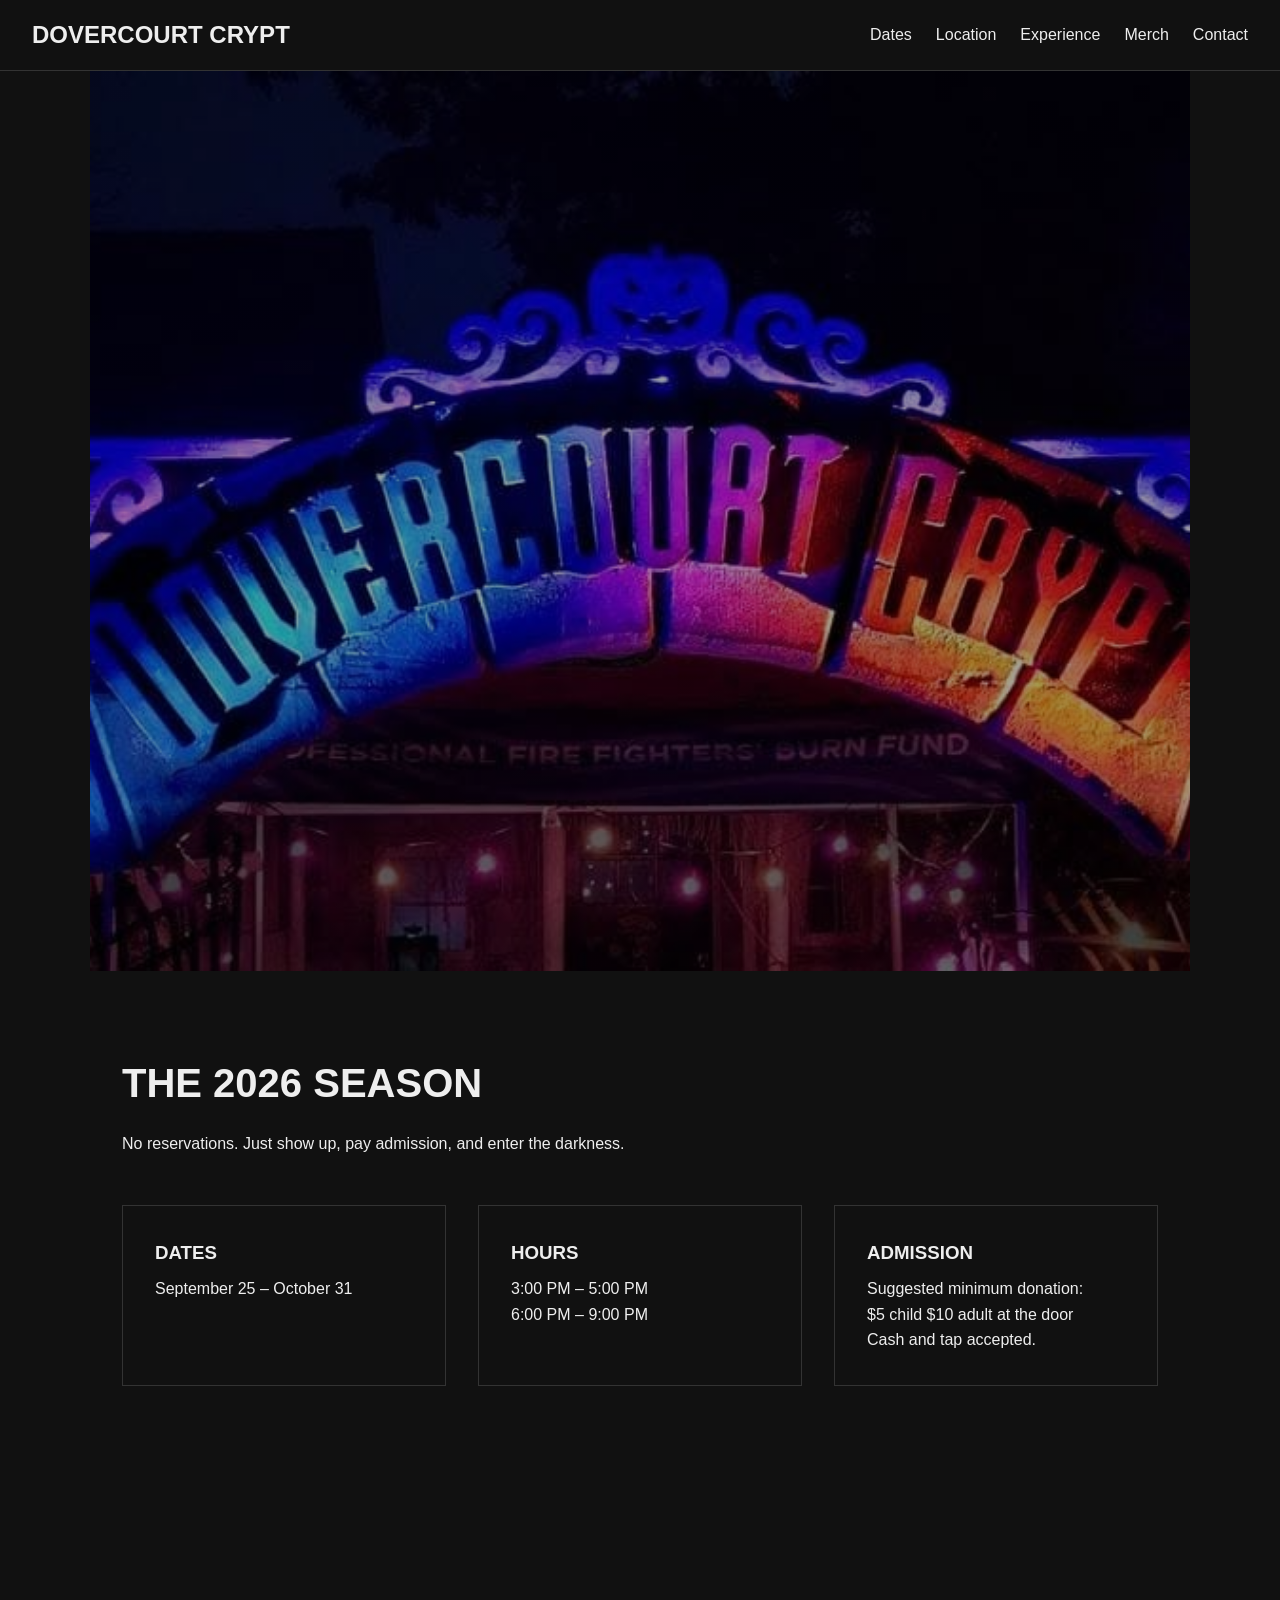
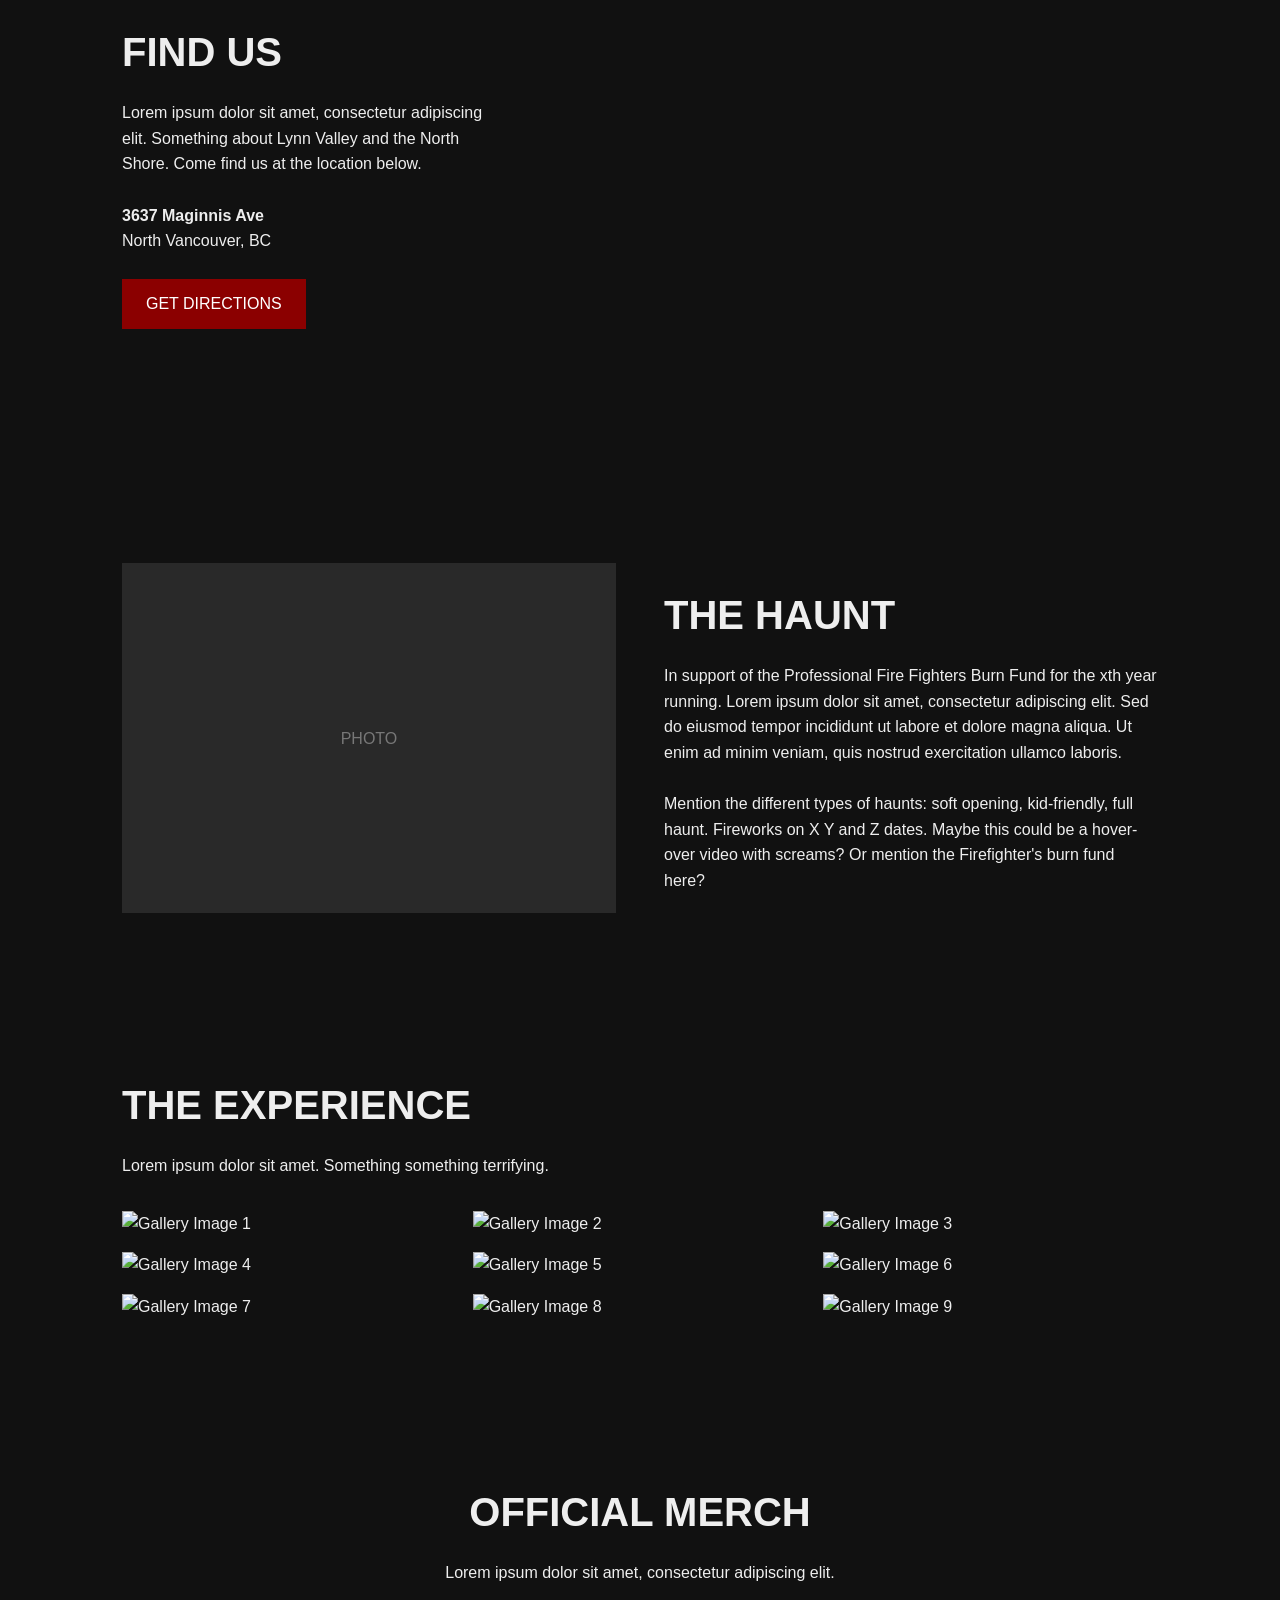
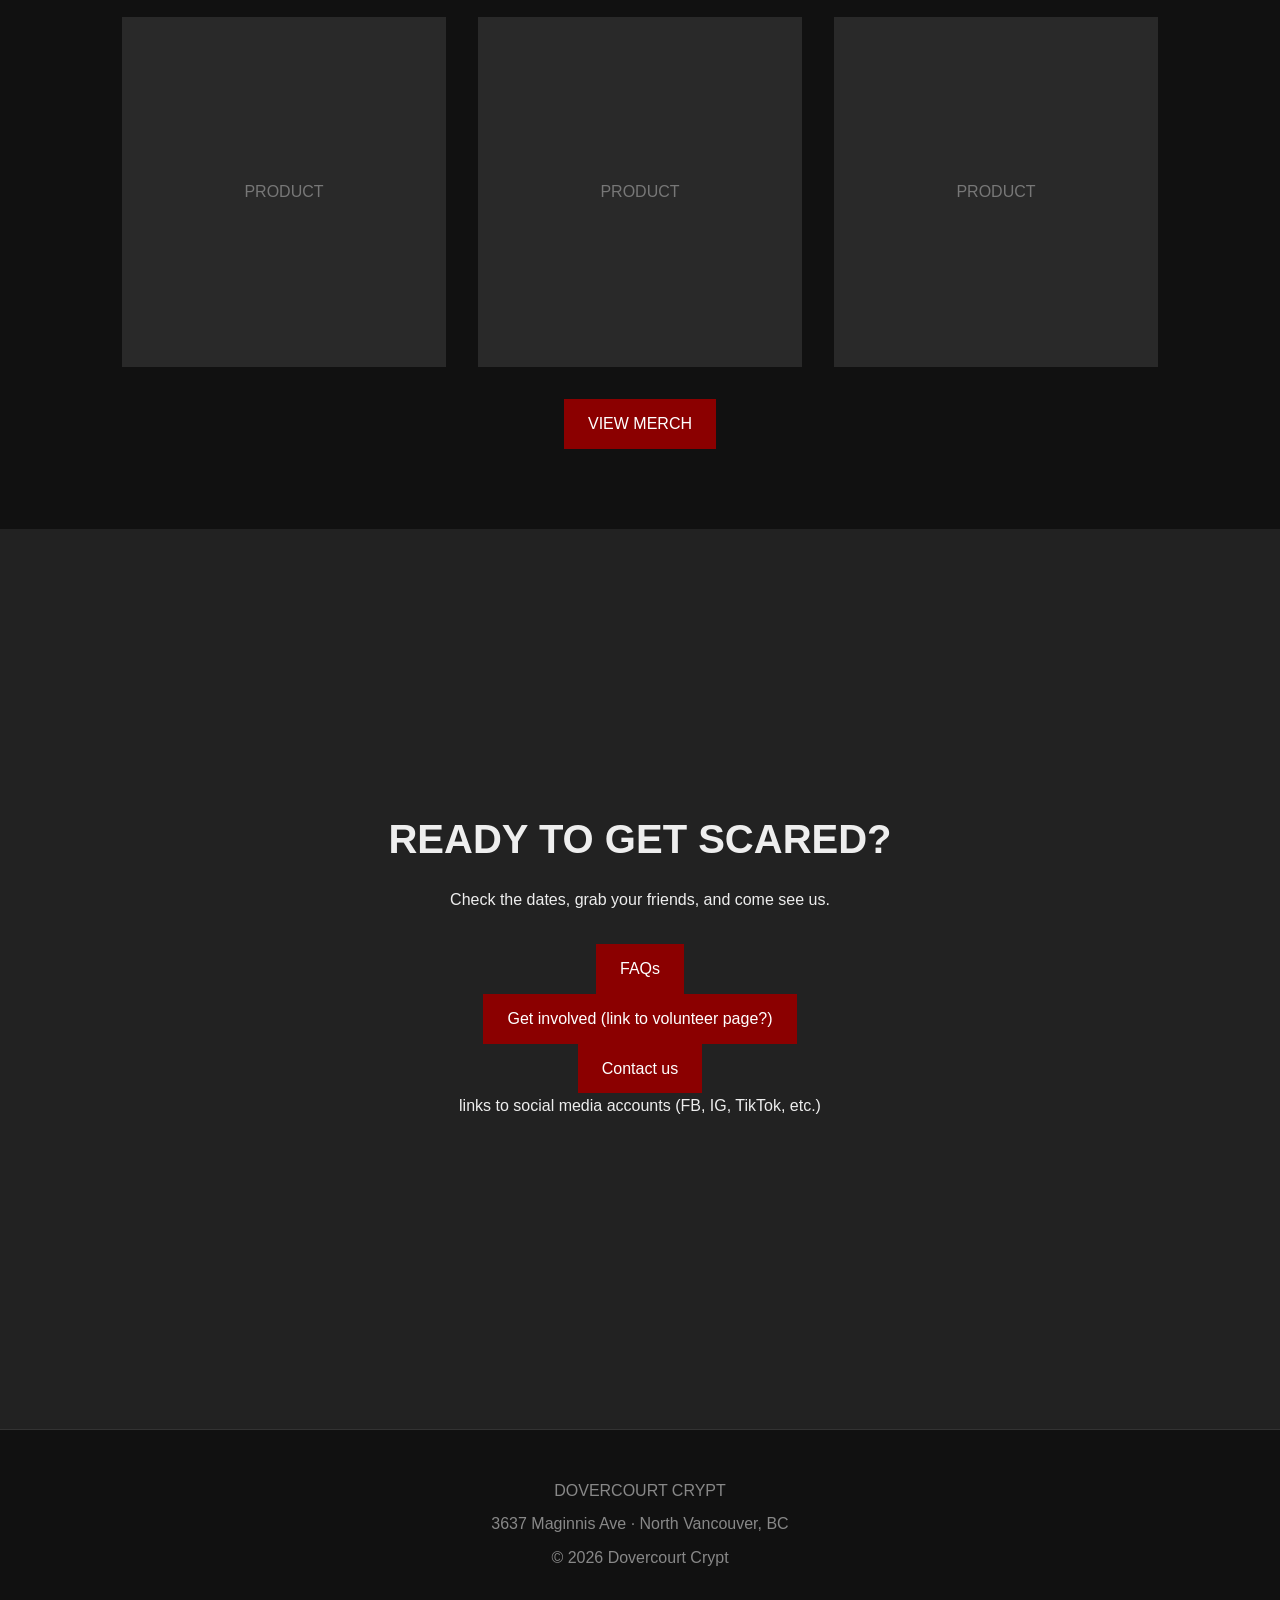
==== index.html @ e5312ee6 "Add additional placeholder  pages" ====
<!DOCTYPE html>
<html lang="en">

<head>
    <meta charset="UTF-8">
    <meta name="viewport" content="width=device-width, initial-scale=1.0">

    <title>Dovercourt Crypt</title>
    <link rel="stylesheet" href="style.css">
    <script src="script.js" defer></script>
</head>

<body>

    <!-- NAVIGATION -->
    <header>
        <div class="logo">
            DOVERCOURT CRYPT
        </div>

        <nav>
            <a href="#dates">Dates</a>
            <a href="#location">Location</a>
            <a href="#experience">Experience</a>
            <a href="#merch">Merch</a>
            <a href="contact.html">Contact</a>
        </nav>
    </header>


    <main>

        <!-- HERO -->
        <section class="hero">
            <!-- <h1>ENTER IF YOU DARE</h1>

            <p>
                Lorem ipsum dolor sit amet, consectetur adipiscing elit.
                Something terrifying awaits you in the darkness.
            </p>

            <a href="#dates" class="button">
                PLAN YOUR VISIT
            </a> -->
        </section>


        <!-- BASIC INFO -->
        <section class="info" id="dates">

            <h2>THE 2026 SEASON</h2>

            <p>
                No reservations. Just show up, pay admission, and enter the darkness.
            </p>

            <div class="info-grid">

                <div class="info-card">
                    <h3>DATES</h3>
                    <p>September 25 – October 31</p>
                </div>

                <div class="info-card">
                    <h3>HOURS</h3>
                    <p>3:00 PM – 5:00 PM</p>
                    <p>6:00 PM – 9:00 PM</p>
                </div>

                <div class="info-card">
                    <h3>ADMISSION</h3>
                    <p>Suggested minimum donation:</p>
                    <p>$5 child $10 adult at the door</p>
                    <p>Cash and tap accepted.</p>
                </div>

            </div>

        </section>


        <!-- LOCATION -->
        <section id="location" class="location">

            <div>
                <h2>FIND US</h2>

                <p>
                    Lorem ipsum dolor sit amet, consectetur adipiscing elit. Something about Lynn Valley and the North
                    Shore.
                    Come find us at the location below.
                </p>

                <br>

                <p>
                    <strong>3637 Maginnis Ave</strong><br>
                    North Vancouver, BC
                </p>

                <br>

                <a href="https://www.google.com/maps/search/?api=1&query=Dovercourt%20Crypt" class="button">
                    GET DIRECTIONS
                </a>
            </div>

            <div class="">
                <iframe
                    src="https://www.google.com/maps/embed?pb=!1m18!1m12!1m3!1d2599.519228030212!2d-123.03753512338581!3d49.34232036652907!2m3!1f0!2f0!3f0!3m2!1i1024!2i768!4f13.1!3m3!1m2!1s0x54867b00262c3829%3A0x7e2547073161b3d8!2sDovercourt%20Crypt!5e0!3m2!1sen!2sca!4v1790557096757!5m2!1sen!2sca"
                    width="600" height="450" style="border:0;" allowfullscreen="" loading="lazy"
                    referrerpolicy="strict-origin-when-cross-origin"></iframe>
            </div>

        </section>


        <!-- ABOUT -->
        <section class="about">

            <div class="placeholder-image">
                PHOTO
            </div>

            <div>
                <h2>THE HAUNT</h2>

                <p>
                    In support of the Professional Fire Fighters Burn Fund for the xth year running. 
                    Lorem ipsum dolor sit amet, consectetur adipiscing elit.
                    Sed do eiusmod tempor incididunt ut labore et dolore magna
                    aliqua. Ut enim ad minim veniam, quis nostrud exercitation
                    ullamco laboris.
                </p>

                <br>

                <p>
                    Mention the different types of haunts: soft opening, kid-friendly, full haunt. Fireworks on X Y and
                    Z dates. Maybe this could be a hover-over video with screams? Or mention the Firefighter's burn fund here?
                </p>
            </div>

        </section>


        <!-- EXPERIENCE / GALLERY -->
        <section id="experience">

            <h2>THE EXPERIENCE</h2>

            <p>
                Lorem ipsum dolor sit amet. Something something terrifying.
            </p>

            <div class="gallery">
                <div><img src="images/1000000792.jpg" alt="Gallery Image 1">    </div>
                <img src="images/1000008956.jpg" alt="Gallery Image 2">
                <img src="images/PXL_20251021_033023229.jpg" alt="Gallery Image 3">
                <img src="images/394570259_10163297345814972_3752163770449627438_n.jpg" alt="Gallery Image 4">
                <img src="images/IMG_0278-2.jpg" alt="Gallery Image 5">
                <img src="images/394597563_10163297312034972_493182413189624764_n.jpg" alt="Gallery Image 6">
                <img src="images/IMG_0213-2.jpg" alt="Gallery Image 7">
                <img src="images/394553433_10163297304924972_4235650388446763446_n.jpg" alt="Gallery Image 8">
                <img src="images/1000010734.png" alt="Gallery Image 9">
            </div>
        </section>


        <!-- MERCH -->
        <section class="merch" id="merch">

            <h2>OFFICIAL MERCH</h2>

            <p>
                Lorem ipsum dolor sit amet, consectetur adipiscing elit.
            </p>

            <div class="merch-grid">

                <div class="placeholder-image">
                    PRODUCT
                </div>

                <div class="placeholder-image">
                    PRODUCT
                </div>

                <div class="placeholder-image">
                    PRODUCT
                </div>

            </div>

            <a href="shop.html" class="button">
                VIEW MERCH
            </a>

        </section>


        <!-- FINAL CTA -->
        <section class="hero final-cta">

            <h2>READY TO GET SCARED?</h2>

            <p>
                Check the dates, grab your friends, and come see us.
            </p>

            <a href="faq.html" class="button">
                FAQs
            </a>

            <a href="" class="button">
                Get involved (link to volunteer page?)
            </a>

            <a href="contact.html" class="button">
                Contact us
            </a>
            <p>
                links to social media accounts (FB, IG, TikTok, etc.)
            </p>
        </section>

    </main>


    <!-- FOOTER -->
    <footer id="footer">

        <p>DOVERCOURT CRYPT</p>

        <p>
            3637 Maginnis Ave · North Vancouver, BC
        </p>

        <p>
            © 2026 Dovercourt Crypt
        </p>

    </footer>

</body>

</html>
---- style.css ----
/* =========================================
   RESET / BASICS
========================================= */

* {
    box-sizing: border-box;
    margin: 0;
    padding: 0;
}

html {
    scroll-behavior: smooth;
}

body {
    font-family: Arial, sans-serif;
    background: #111;
    color: #eee;
    line-height: 1.6;
}

img {
    display: block;
    max-width: 100%;
}

a {
    color: inherit;
    text-decoration: none;
}


/* =========================================
   NAVIGATION
========================================= */

header {
    padding: 1rem 2rem;

    display: flex;
    justify-content: space-between;
    align-items: center;

    border-bottom: 1px solid #333;
}

.logo {
    font-size: 1.5rem;
    font-weight: bold;
}

nav {
    display: flex;
    gap: 1.5rem;
}

nav a:hover {
    color: #aaa;
}


/* =========================================
   HERO
========================================= */

.hero {
    height: 100vh;

    display: flex;
    flex-direction: column;
    justify-content: center;
    align-items: center;

    text-align: center;

    padding: 4rem 2rem;

    background-image:
        linear-gradient(rgba(0, 0, 0, 0.35), rgba(0, 0, 0, 0.35)),
        url("../image.jpg");

    background-size: cover;
    background-position: center;

    position: sticky;
    top: 0;

    z-index: 0;
}

main {
    position: relative;
    z-index: 1;
}

.hero h1 {
    font-size: 4rem;
    margin-bottom: 1rem;
}

.hero p {
    max-width: 600px;
    margin-bottom: 2rem;
}


/* =========================================
   BUTTONS
========================================= */

.button {
    display: inline-block;

    padding: 0.75rem 1.5rem;

    background: #8b0000;
    color: white;

    transition: background 0.2s ease;
}

.button:hover {
    background: #b00000;
}


/* =========================================
   GENERAL SECTIONS
========================================= */

section {
    padding: 5rem 2rem;

    max-width: 1100px;
    margin: 0 auto;
}

section h2 {
    font-size: 2.5rem;
    margin-bottom: 1rem;
}


/* =========================================
   BASIC INFO
========================================= */

info {
    position: relative;
    z-index: 1;

    background: #111;

    text-align: center;
}

.info-grid {
    display: grid;

    grid-template-columns: repeat(3, 1fr);

    gap: 2rem;

    margin-top: 3rem;
}

.info-card {
    padding: 2rem;

    border: 1px solid #333;
}

.info-card h3 {
    margin-bottom: 0.5rem;
}


/* =========================================
   LOCATION
========================================= */

.location {
    display: grid;

    grid-template-columns: 1fr 1fr;

    gap: 3rem;

    align-items: center;
}


/* =========================================
   ABOUT
========================================= */

.about {
    display: grid;

    grid-template-columns: 1fr 1fr;

    gap: 3rem;

    align-items: center;
}


/* =========================================
   PLACEHOLDER IMAGES
========================================= */

.placeholder-image {
    min-height: 350px;

    background: #292929;
    
    display: flex;
    align-items: center;
    justify-content: center;

    color: #777;
}


/* =========================================
   GALLERY
========================================= */

.gallery {
    display: grid;

    grid-template-columns: repeat(3, 1fr);

    gap: 1rem;

    margin-top: 2rem;
}

/* .gallery .placeholder-image {
    min-height: 250px;
} */

.gallery img:hover {
    transform: translateY(-20px);
    transition-duration: 500ms;
    filter: brightness(2);
    cursor: pointer;
}



/* =========================================
   MERCH
========================================= */

.merch {
    text-align: center;
}

.merch-grid {
    display: grid;

    grid-template-columns: repeat(3, 1fr);

    gap: 2rem;

    margin: 2rem 0;
}


/* =========================================
   FINAL CTA
========================================= */

.final-cta {
    max-width: none;
    margin: 0;

    background: #222;
}


/* =========================================
   FOOTER
========================================= */

footer {
    padding: 3rem 2rem;

    text-align: center;

    border-top: 1px solid #333;

    color: #888;
}

footer p {
    margin-bottom: 0.5rem;
}


/* =========================================
   MOBILE
========================================= */

@media (max-width: 700px) {

    header {
        flex-direction: column;
        gap: 1rem;
    }

    nav {
        gap: 1rem;
        flex-wrap: wrap;
        justify-content: center;
    }

    .hero h1 {
        font-size: 2.5rem;
    }

    .info-grid,
    .location,
    .about,
    .gallery,
    .merch-grid {
        grid-template-columns: 1fr;
    }

    section {
        padding: 3rem 1.5rem;
    }

    section h2 {
        font-size: 2rem;
    }
}
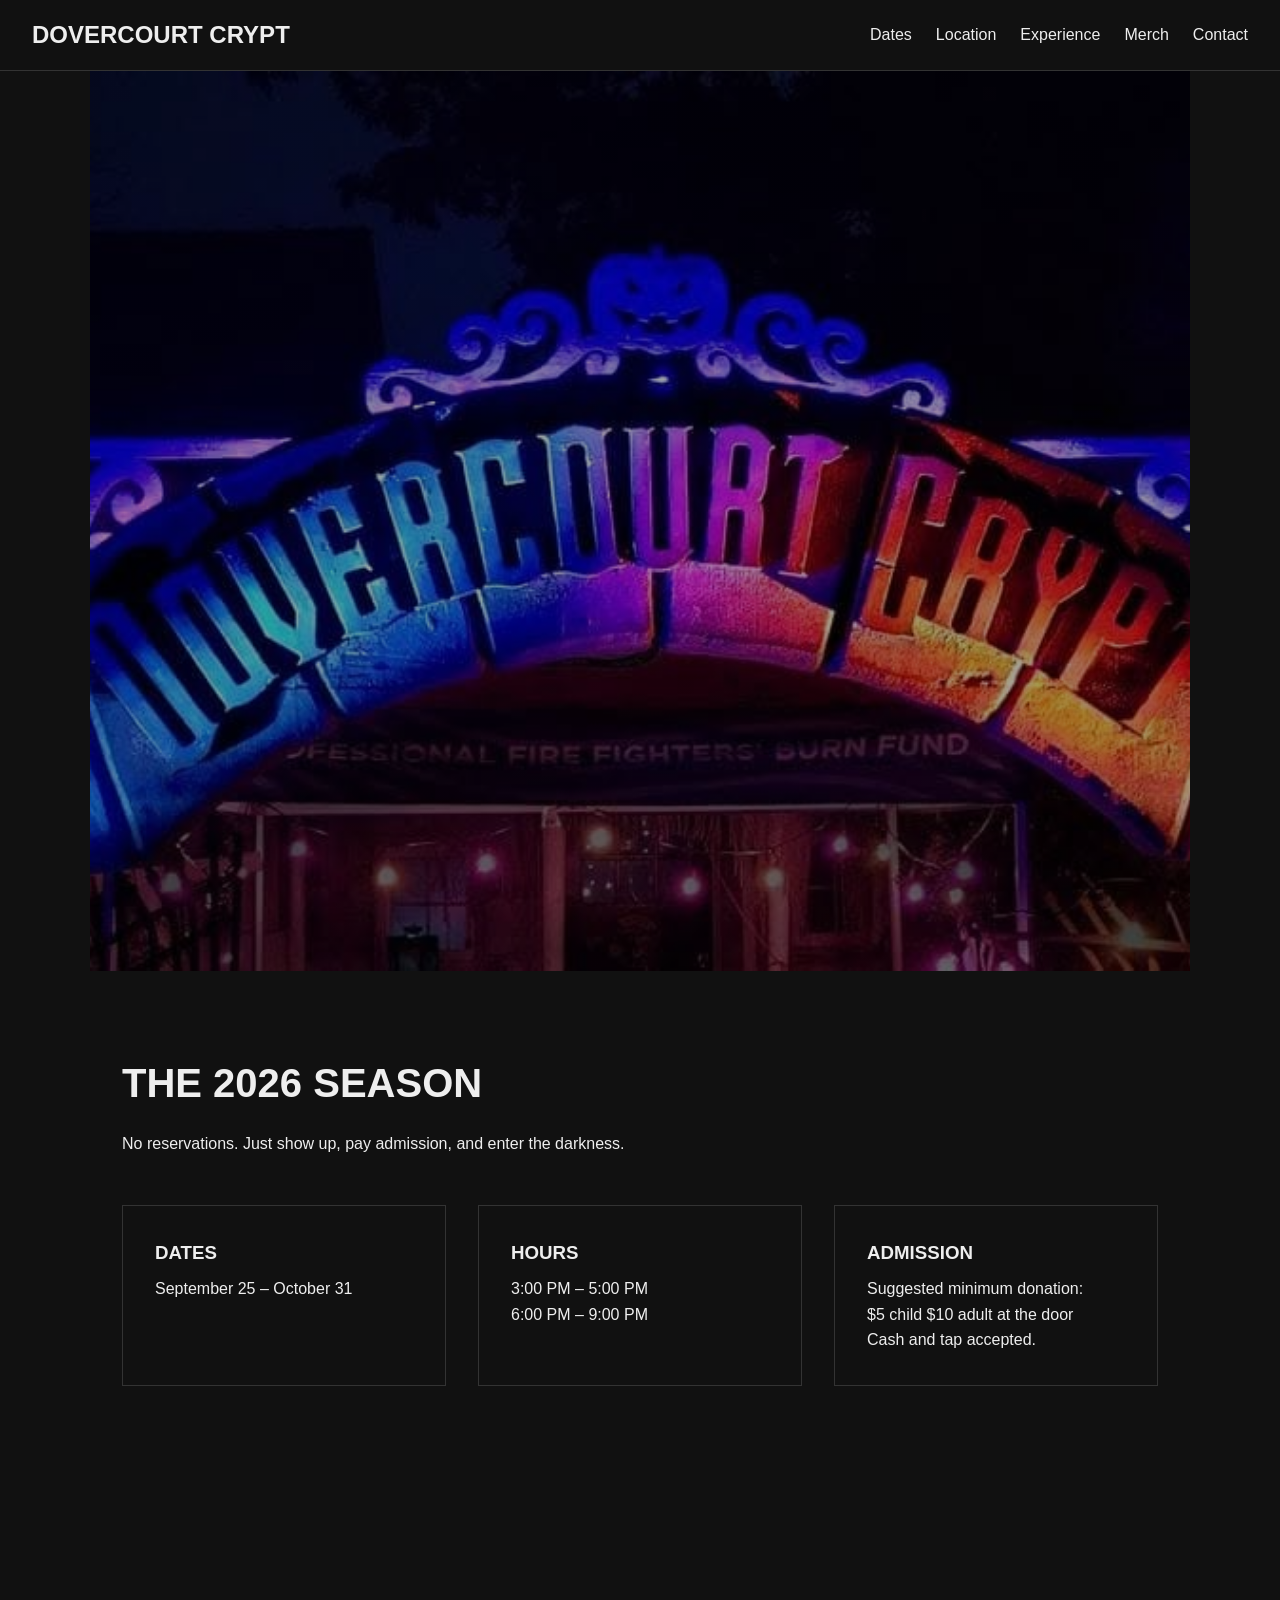
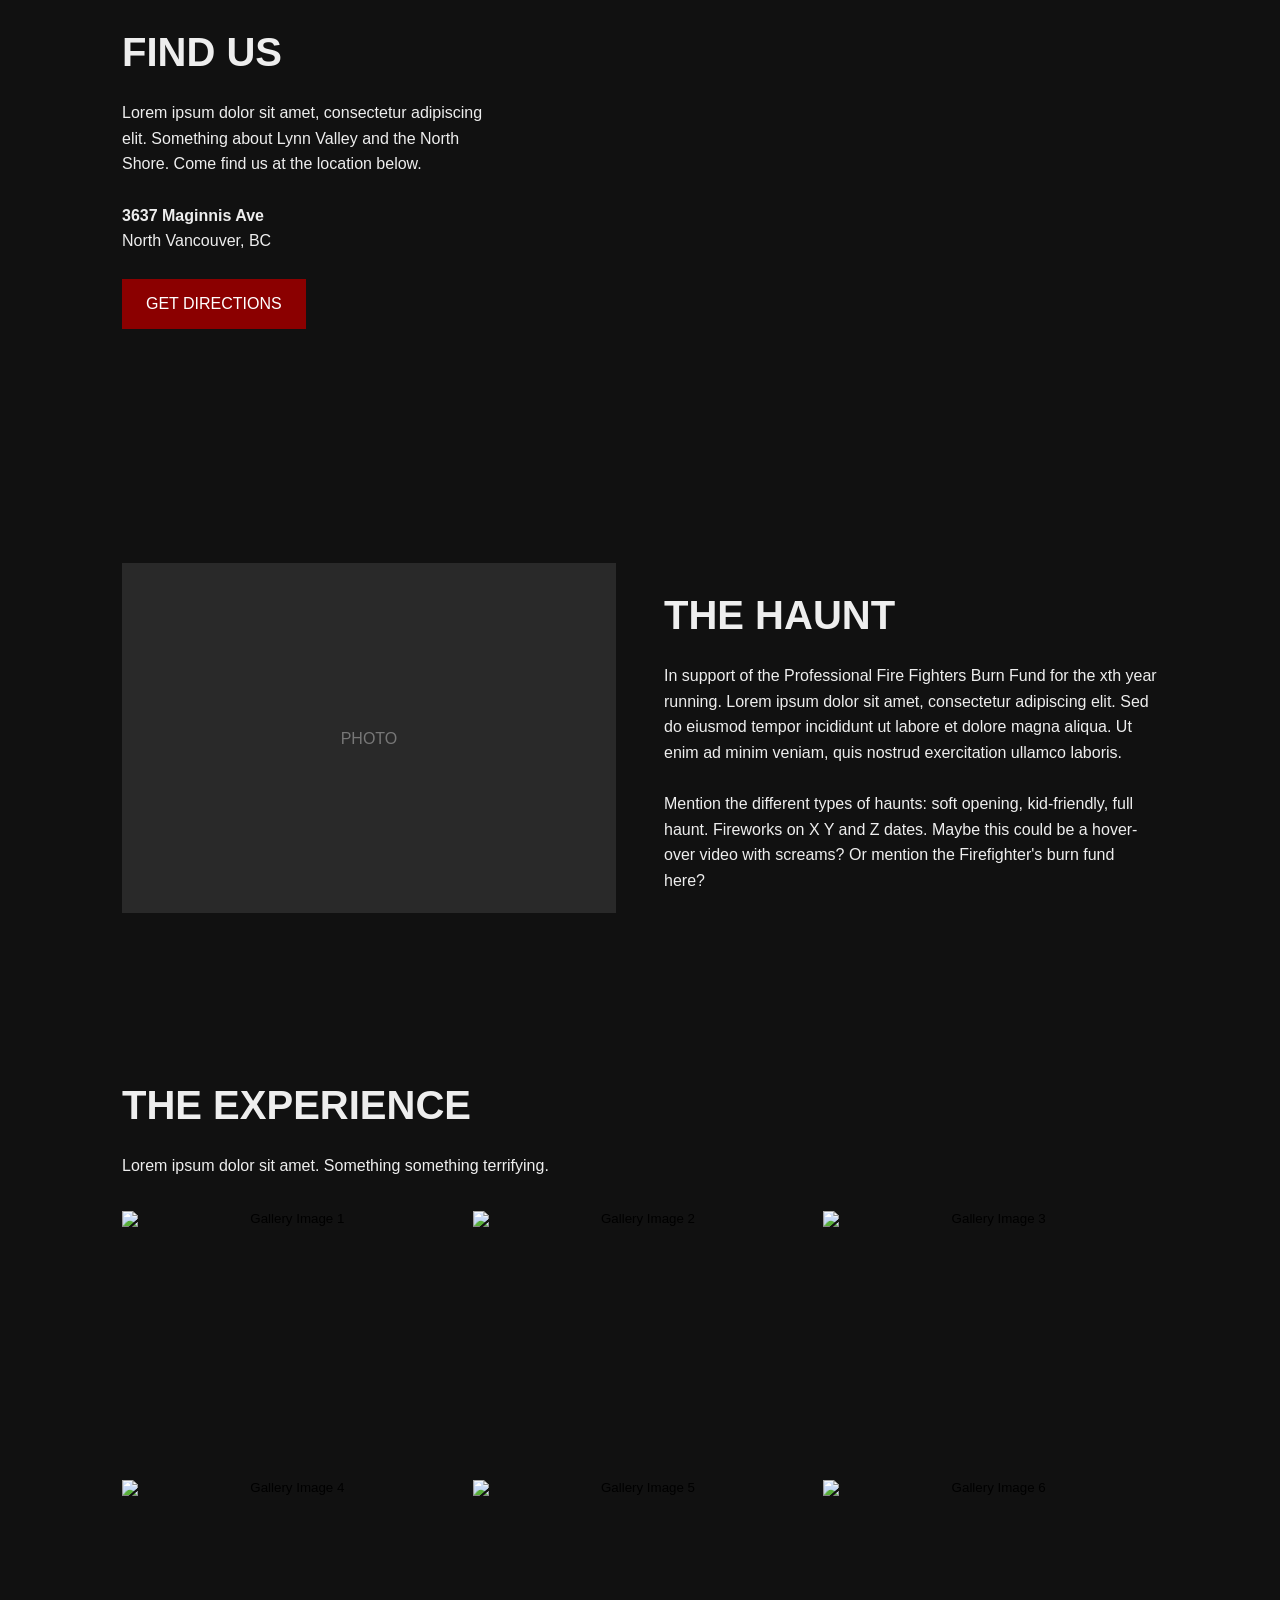
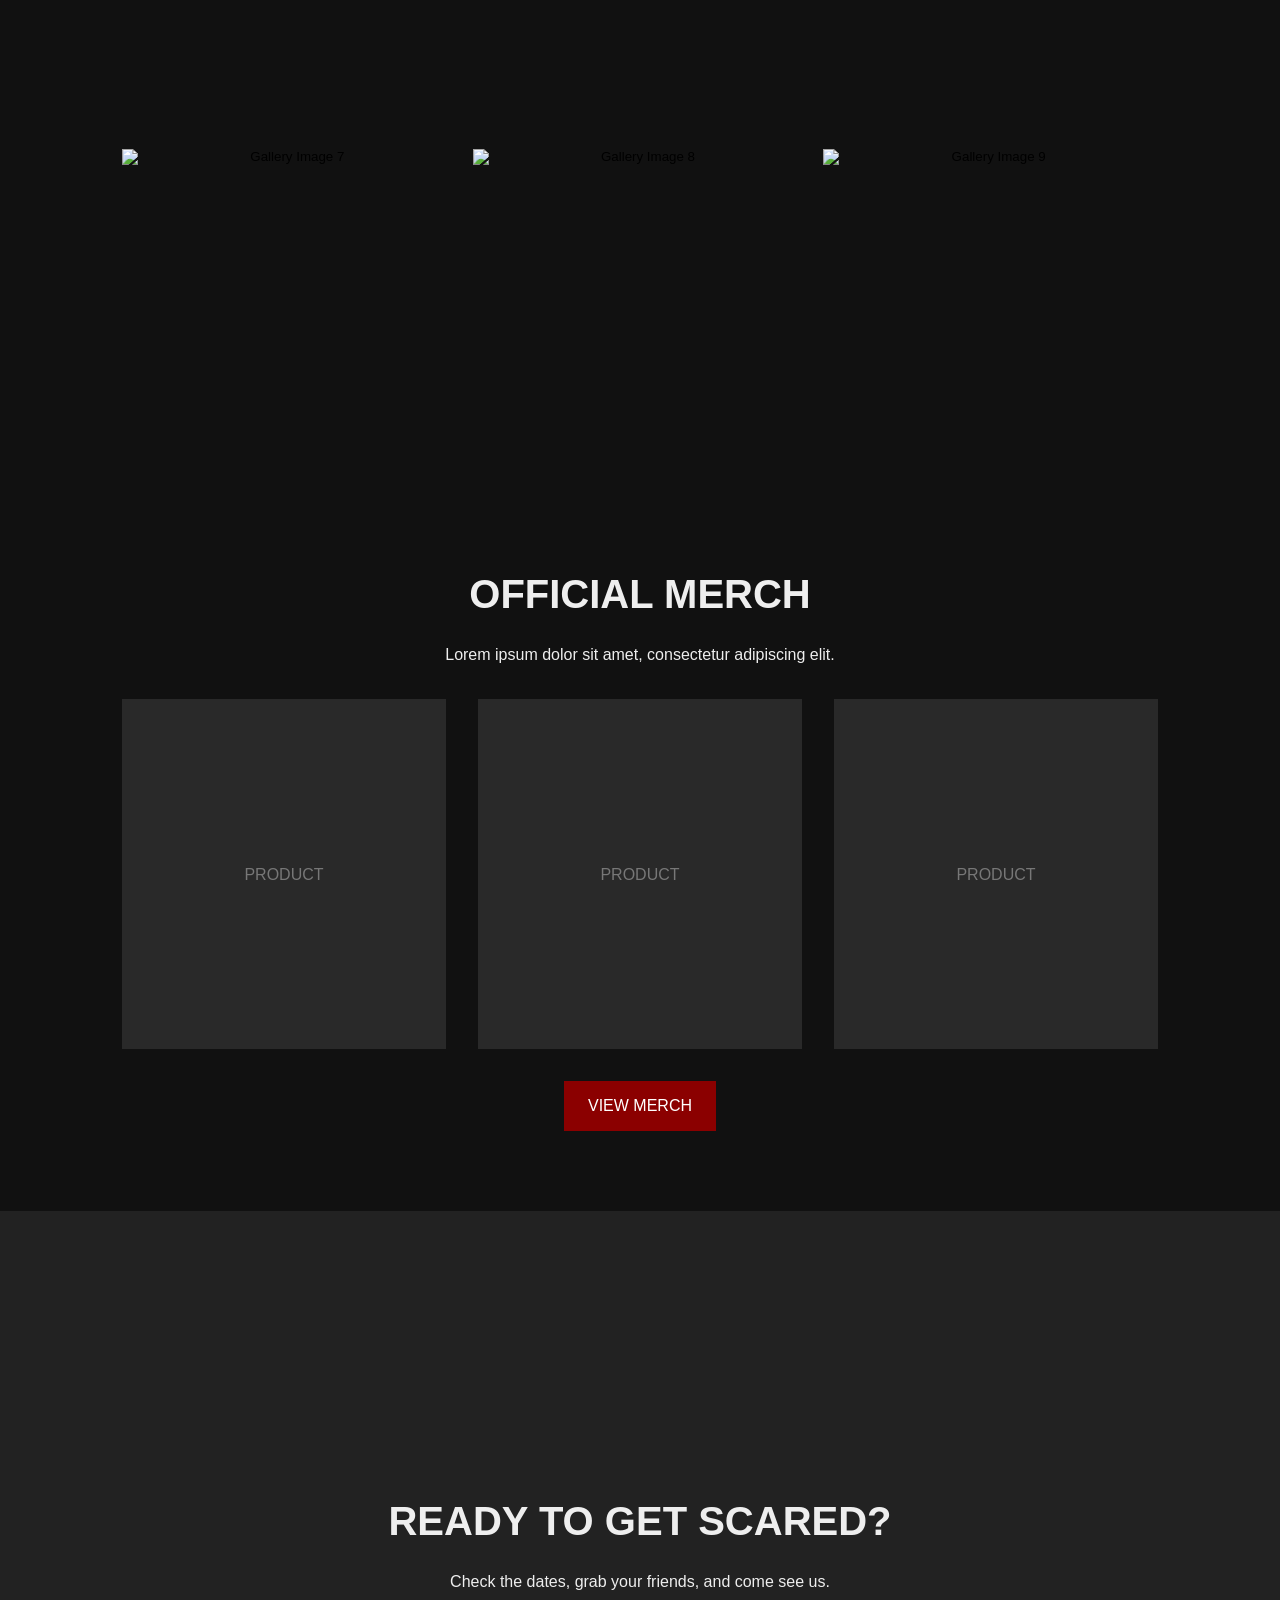
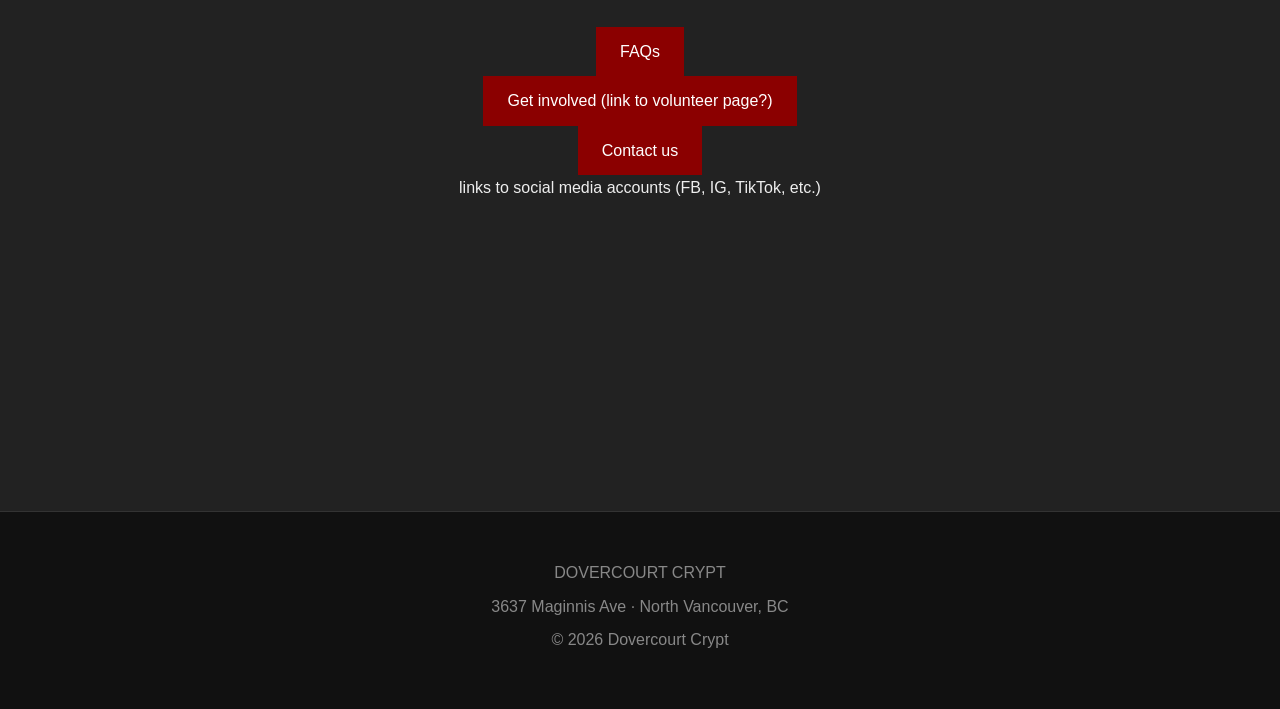
==== commit e49018e7: "Standardize gallery image dimensions" ====
--- a/index.html
+++ b/index.html
@@ -126,7 +126,7 @@
                 <h2>THE HAUNT</h2>
 
                 <p>
-                    In support of the Professional Fire Fighters Burn Fund for the xth year running. 
+                    In support of the Professional Fire Fighters Burn Fund for the xth year running.
                     Lorem ipsum dolor sit amet, consectetur adipiscing elit.
                     Sed do eiusmod tempor incididunt ut labore et dolore magna
                     aliqua. Ut enim ad minim veniam, quis nostrud exercitation
@@ -137,7 +137,8 @@
 
                 <p>
                     Mention the different types of haunts: soft opening, kid-friendly, full haunt. Fireworks on X Y and
-                    Z dates. Maybe this could be a hover-over video with screams? Or mention the Firefighter's burn fund here?
+                    Z dates. Maybe this could be a hover-over video with screams? Or mention the Firefighter's burn fund
+                    here?
                 </p>
             </div>
 
@@ -154,15 +155,18 @@
             </p>
 
             <div class="gallery">
-                <div><img src="images/1000000792.jpg" alt="Gallery Image 1">    </div>
-                <img src="images/1000008956.jpg" alt="Gallery Image 2">
-                <img src="images/PXL_20251021_033023229.jpg" alt="Gallery Image 3">
-                <img src="images/394570259_10163297345814972_3752163770449627438_n.jpg" alt="Gallery Image 4">
-                <img src="images/IMG_0278-2.jpg" alt="Gallery Image 5">
-                <img src="images/394597563_10163297312034972_493182413189624764_n.jpg" alt="Gallery Image 6">
-                <img src="images/IMG_0213-2.jpg" alt="Gallery Image 7">
-                <img src="images/394553433_10163297304924972_4235650388446763446_n.jpg" alt="Gallery Image 8">
-                <img src="images/1000010734.png" alt="Gallery Image 9">
+                <button><img src="images/1000000792.jpg" alt="Gallery Image 1"> </button>
+                <button><img src="images/1000008956.jpg" alt="Gallery Image 2"> </button>
+                <button><img src="images/PXL_20251021_033023229.jpg" alt="Gallery Image 3"></button>
+                <button><img src="images/394570259_10163297345814972_3752163770449627438_n.jpg"
+                        alt="Gallery Image 4"></button>
+                <button><img src="images/IMG_0278-2.jpg" alt="Gallery Image 5"></button>
+                <button><img src="images/394597563_10163297312034972_493182413189624764_n.jpg"
+                        alt="Gallery Image 6"></button>
+                <button><img src="images/IMG_0213-2.jpg" alt="Gallery Image 7"></button>
+                <button><img src="images/394553433_10163297304924972_4235650388446763446_n.jpg"
+                        alt="Gallery Image 8"></button>
+                <button><img src="images/1000010734.png" alt="Gallery Image 9"></button>
             </div>
         </section>
 
--- a/style.css
+++ b/style.css
@@ -232,19 +232,24 @@
     grid-template-columns: repeat(3, 1fr);
 
     gap: 1rem;
-
     margin-top: 2rem;
 }
 
-/* .gallery .placeholder-image {
-    min-height: 250px;
-} */
-
+.gallery button {
+    border: none;
+    padding: 0;
+    background: none;
+    cursor: pointer;
+}
+.gallery img {
+    width: 100%;
+    height: 253px;
+    object-fit: cover; 
+    transition: transform 0.5s, filter 0.5s;
+}
 .gallery img:hover {
     transform: translateY(-20px);
-    transition-duration: 500ms;
     filter: brightness(2);
-    cursor: pointer;
 }
 
 
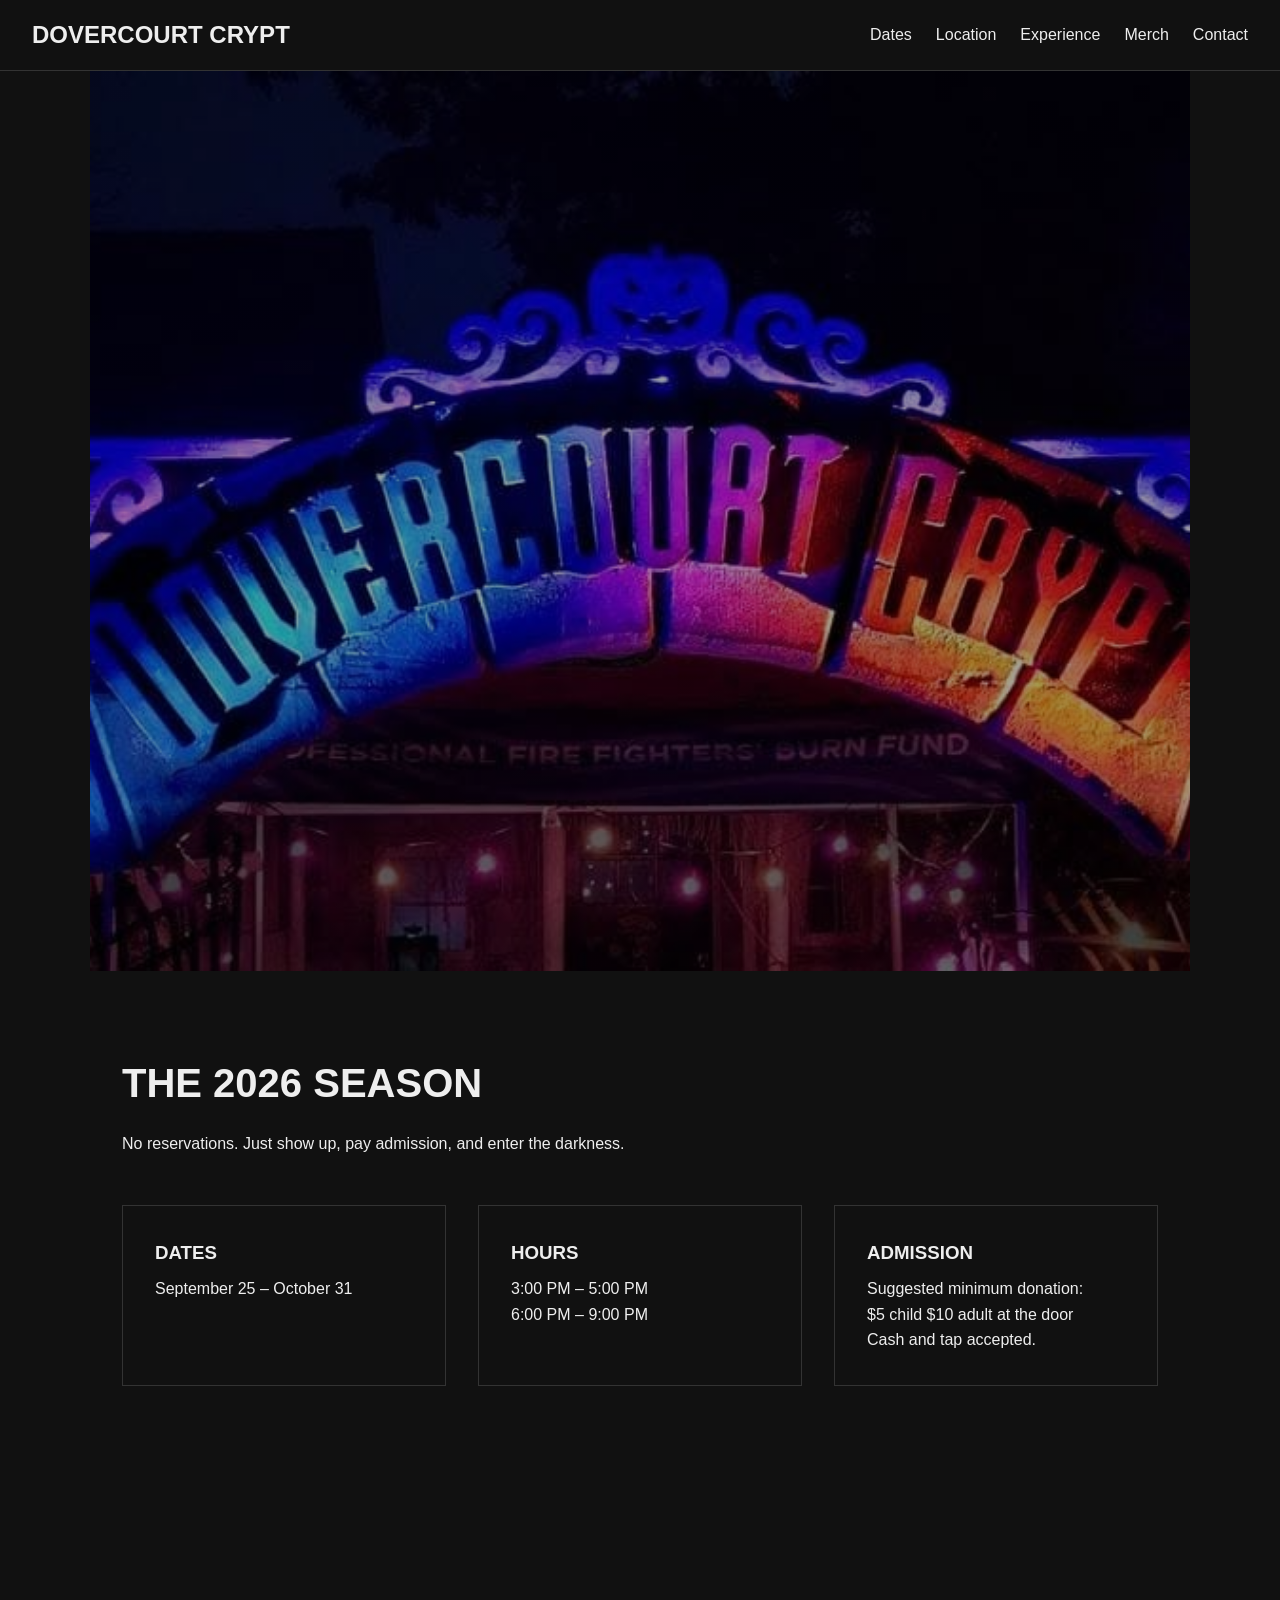
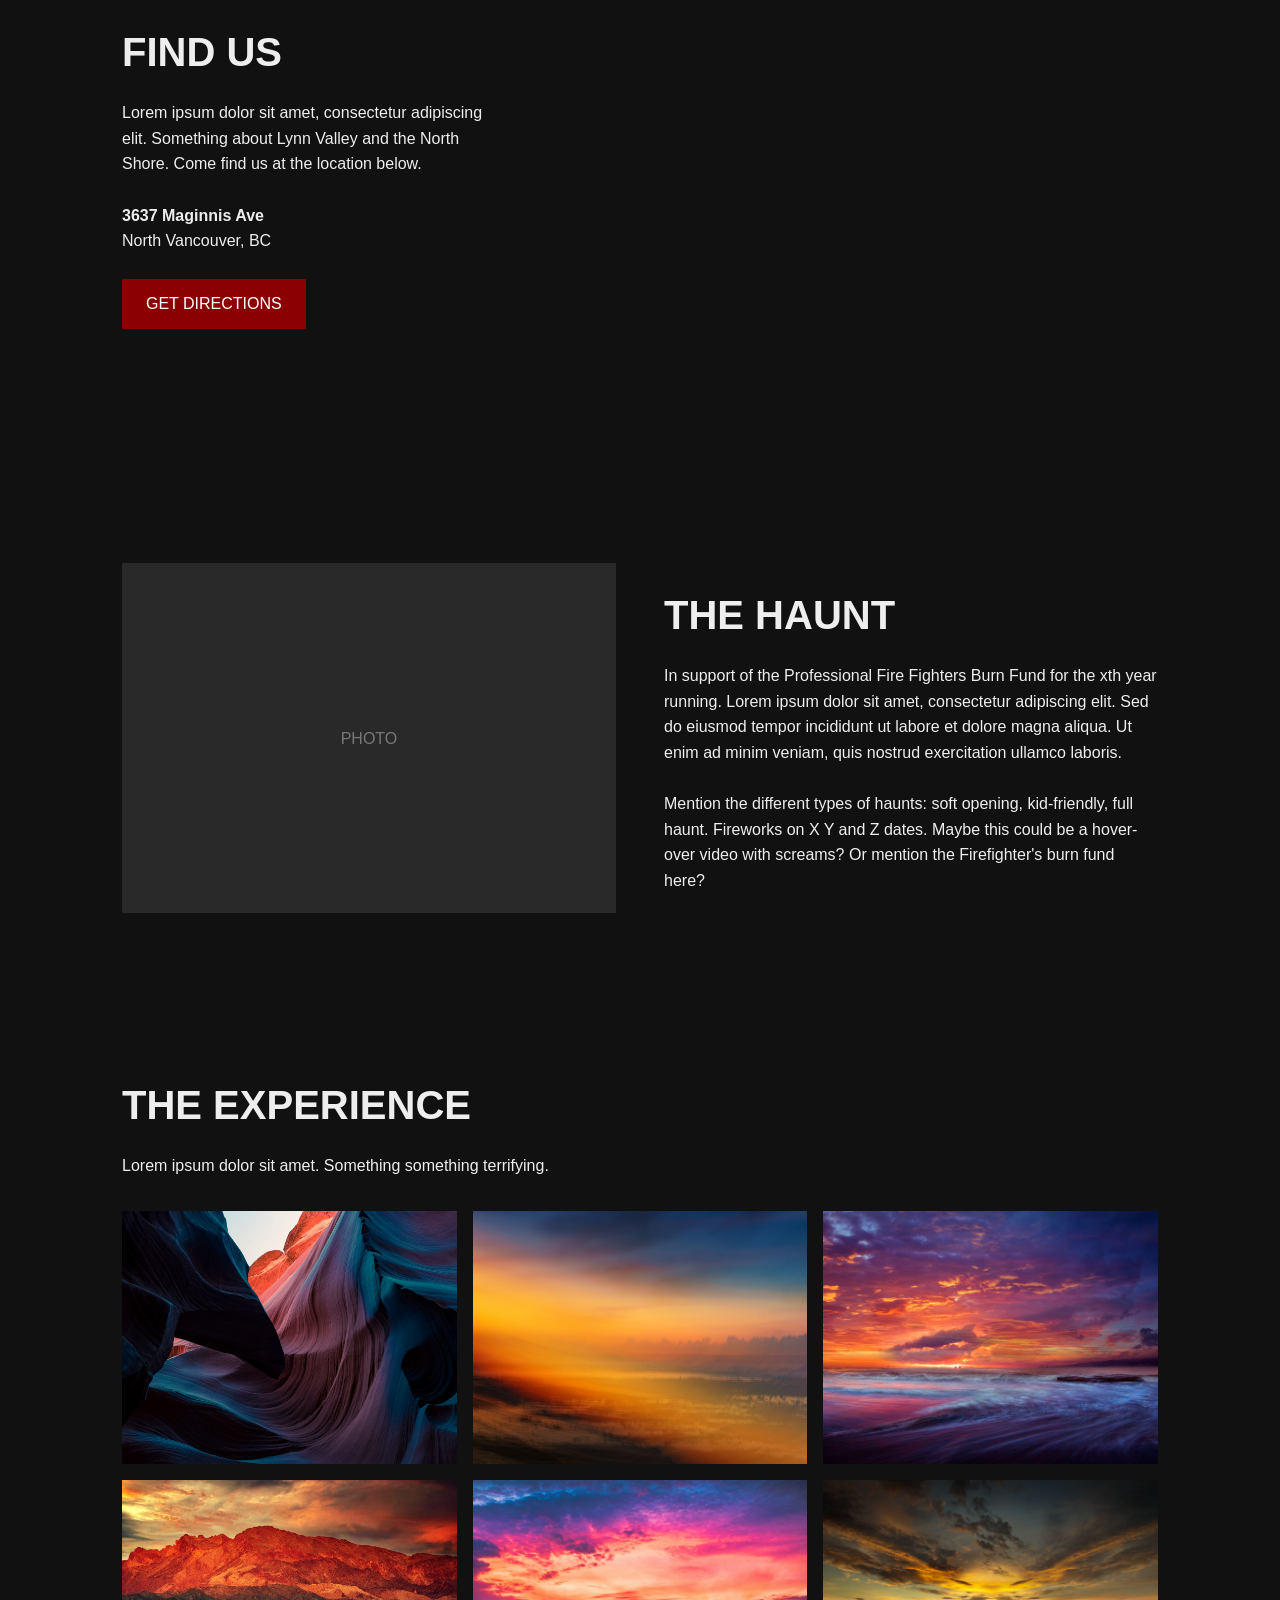
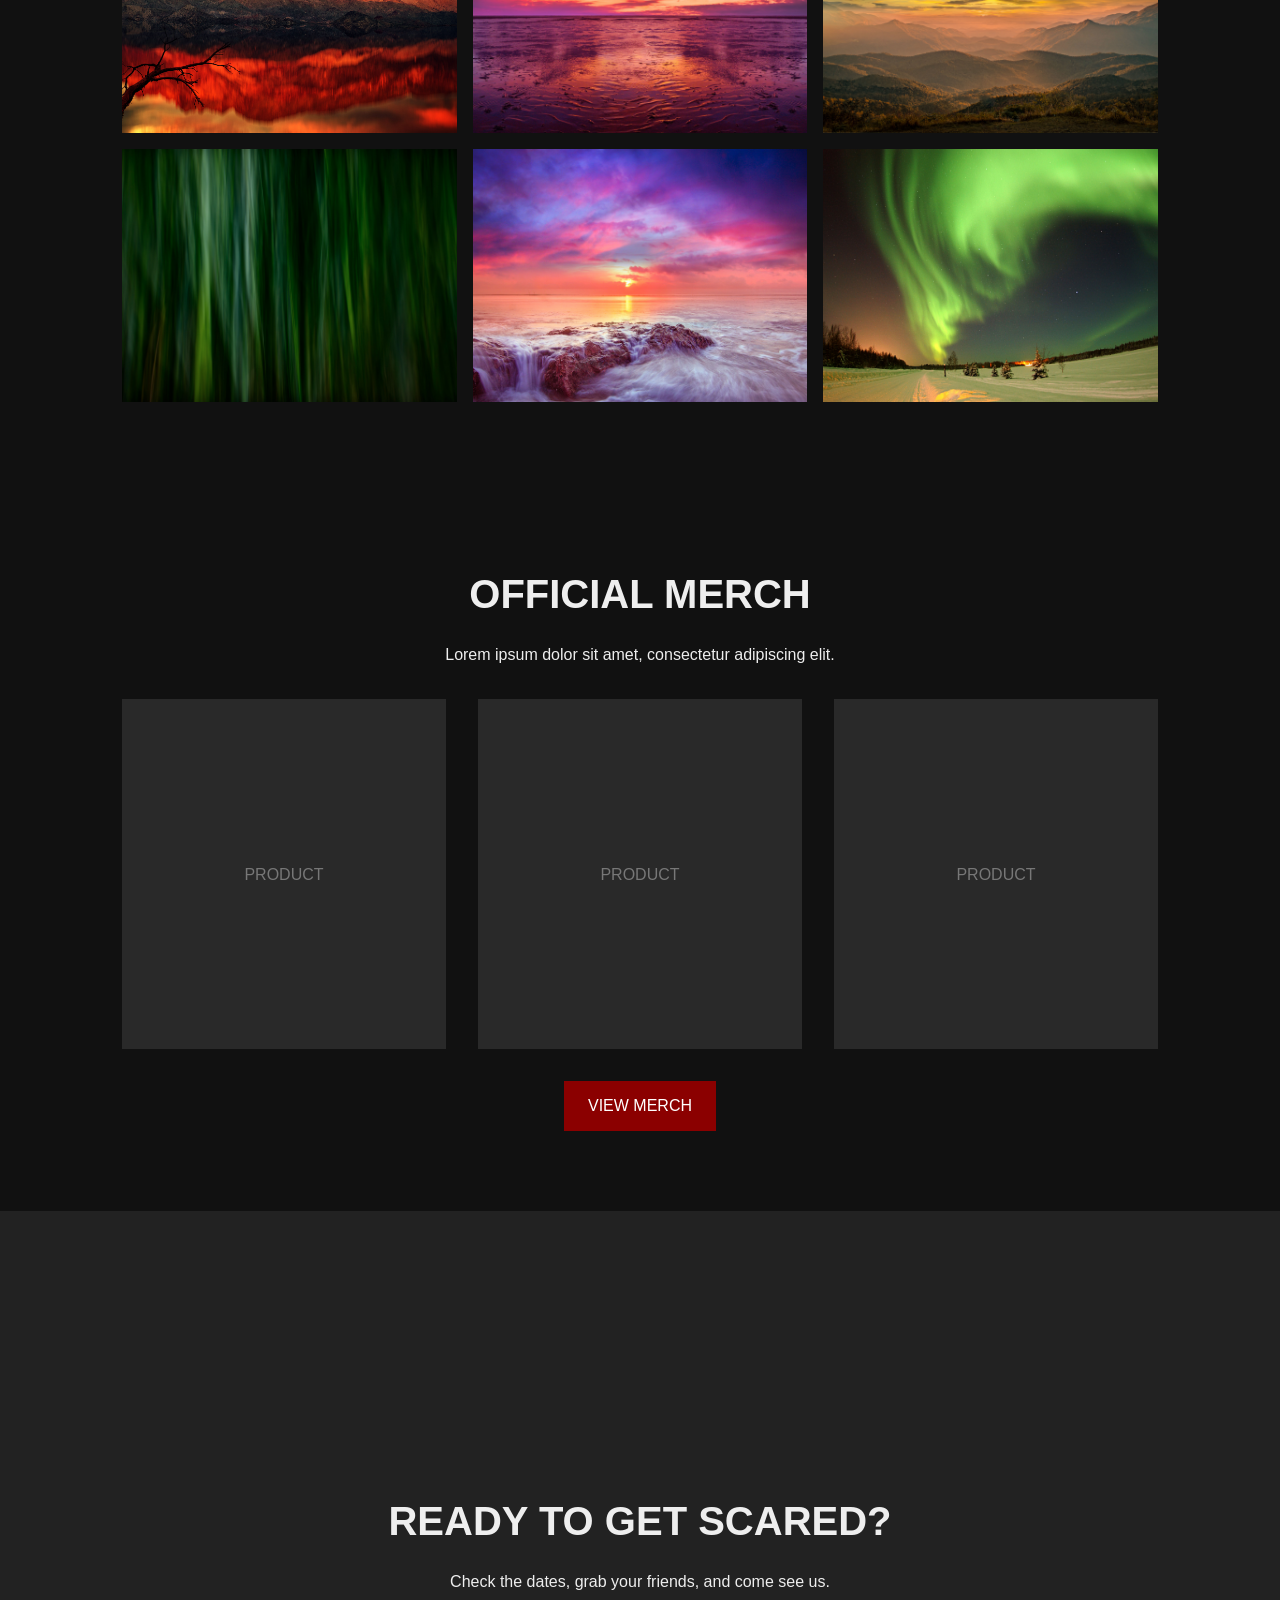
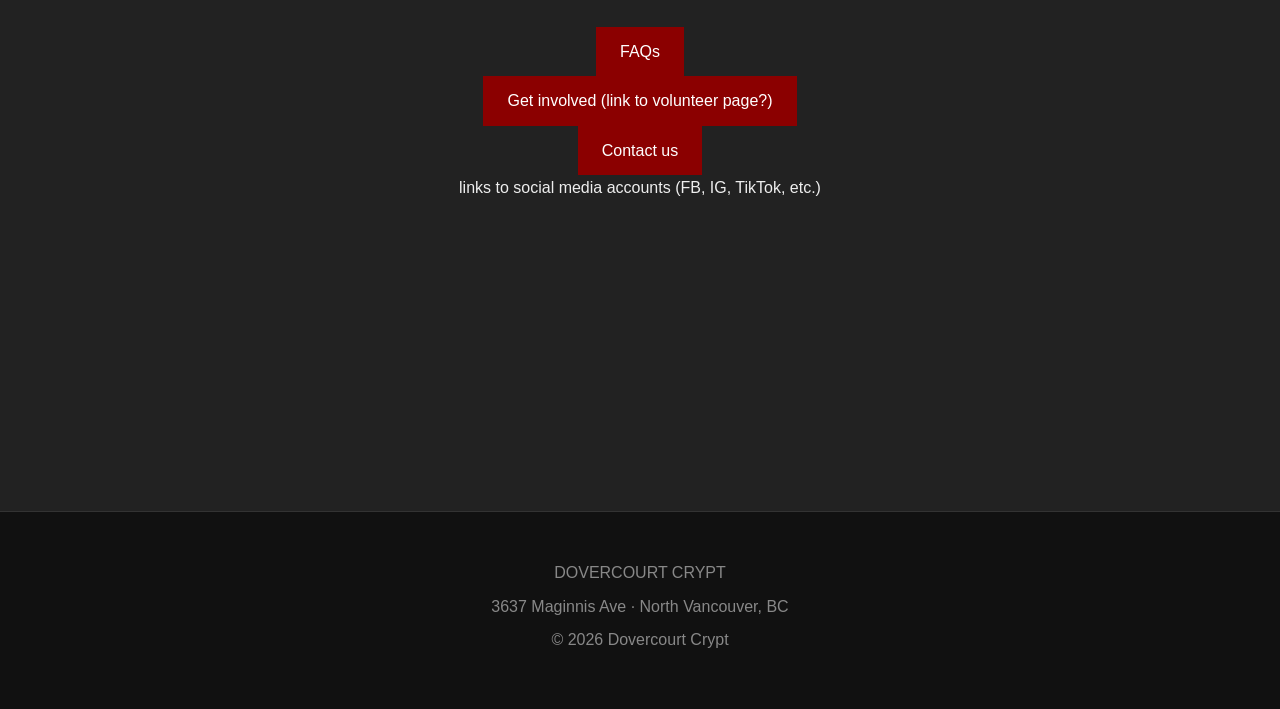
==== commit 13f394ad: "Include temporary images" ====
--- a/index.html
+++ b/index.html
@@ -153,8 +153,10 @@
             <p>
                 Lorem ipsum dolor sit amet. Something something terrifying.
             </p>
-
-            <div class="gallery">
+            
+            <!-- The actual images I'd like to use 
+
+             <div class="gallery">
                 <button><img src="images/1000000792.jpg" alt="Gallery Image 1"> </button>
                 <button><img src="images/1000008956.jpg" alt="Gallery Image 2"> </button>
                 <button><img src="images/PXL_20251021_033023229.jpg" alt="Gallery Image 3"></button>
@@ -167,6 +169,22 @@
                 <button><img src="images/394553433_10163297304924972_4235650388446763446_n.jpg"
                         alt="Gallery Image 8"></button>
                 <button><img src="images/1000010734.png" alt="Gallery Image 9"></button>
+            </div> -->
+            
+            <!-- Temp images until I talk to Mark about getting the real ones -->
+            <div class="gallery">
+                <button><img src="tempimages/pexels-hugo-guillemard-2158157486-35536997.jpg" alt="Gallery Image 1"> </button>
+                <button><img src="tempimages/pexels-ian-panelo-36459388.jpg" alt="Gallery Image 2"> </button>
+                <button><img src="tempimages/pexels-kienvirak-5213764.jpg" alt="Gallery Image 3"></button>
+                <button><img src="tempimages/pexels-jplenio-10781049.jpg"
+                        alt="Gallery Image 4"></button>
+                <button><img src="tempimages/pexels-kienvirak-4826377.jpg" alt="Gallery Image 5"></button>
+                <button><img src="tempimages/pexels-kienvirak-4984474.jpg"
+                        alt="Gallery Image 6"></button>
+                <button><img src="tempimages/pexels-robert-clark-504241532-26523907.jpg" alt="Gallery Image 7"></button>
+                <button><img src="tempimages/pexels-kienvirak-5007960.jpg"
+                        alt="Gallery Image 8"></button>
+                <button><img src="tempimages/pexels-pixabay-41004.jpg" alt="Gallery Image 9"></button>
             </div>
         </section>
 
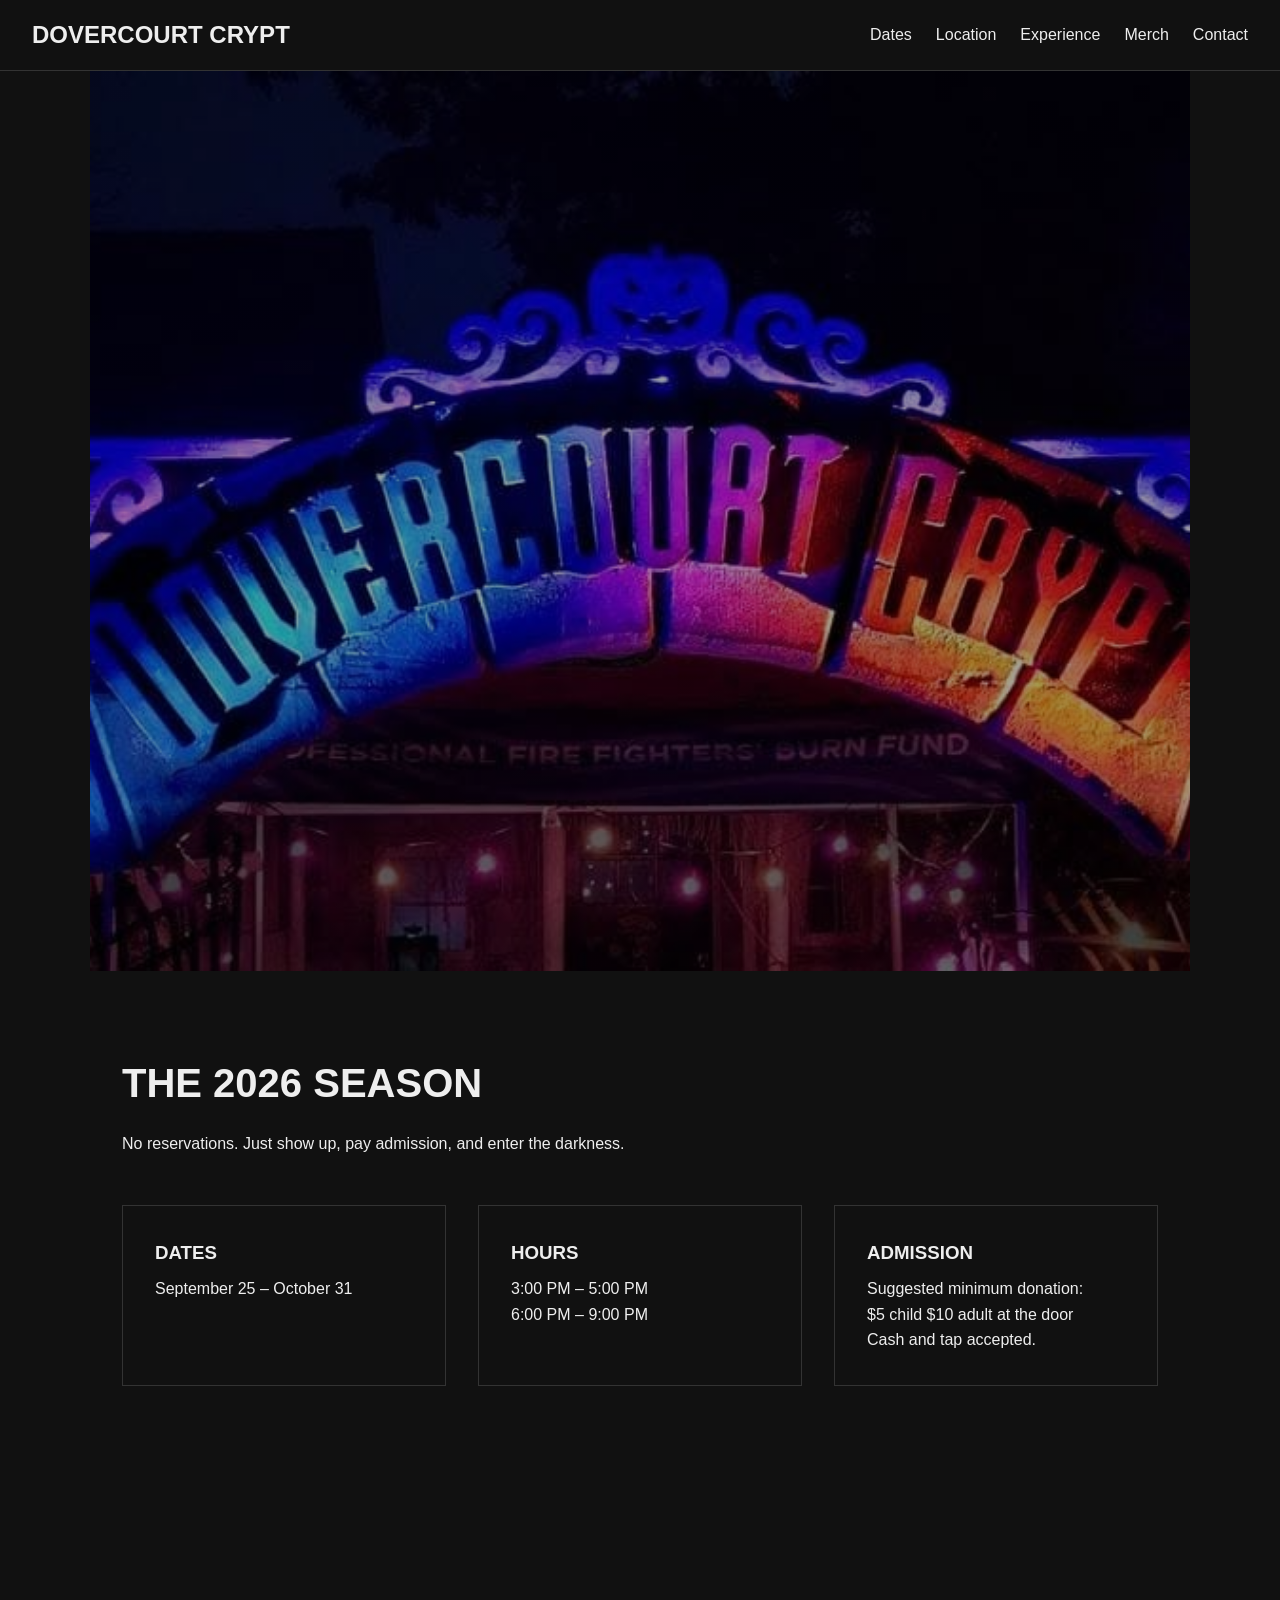
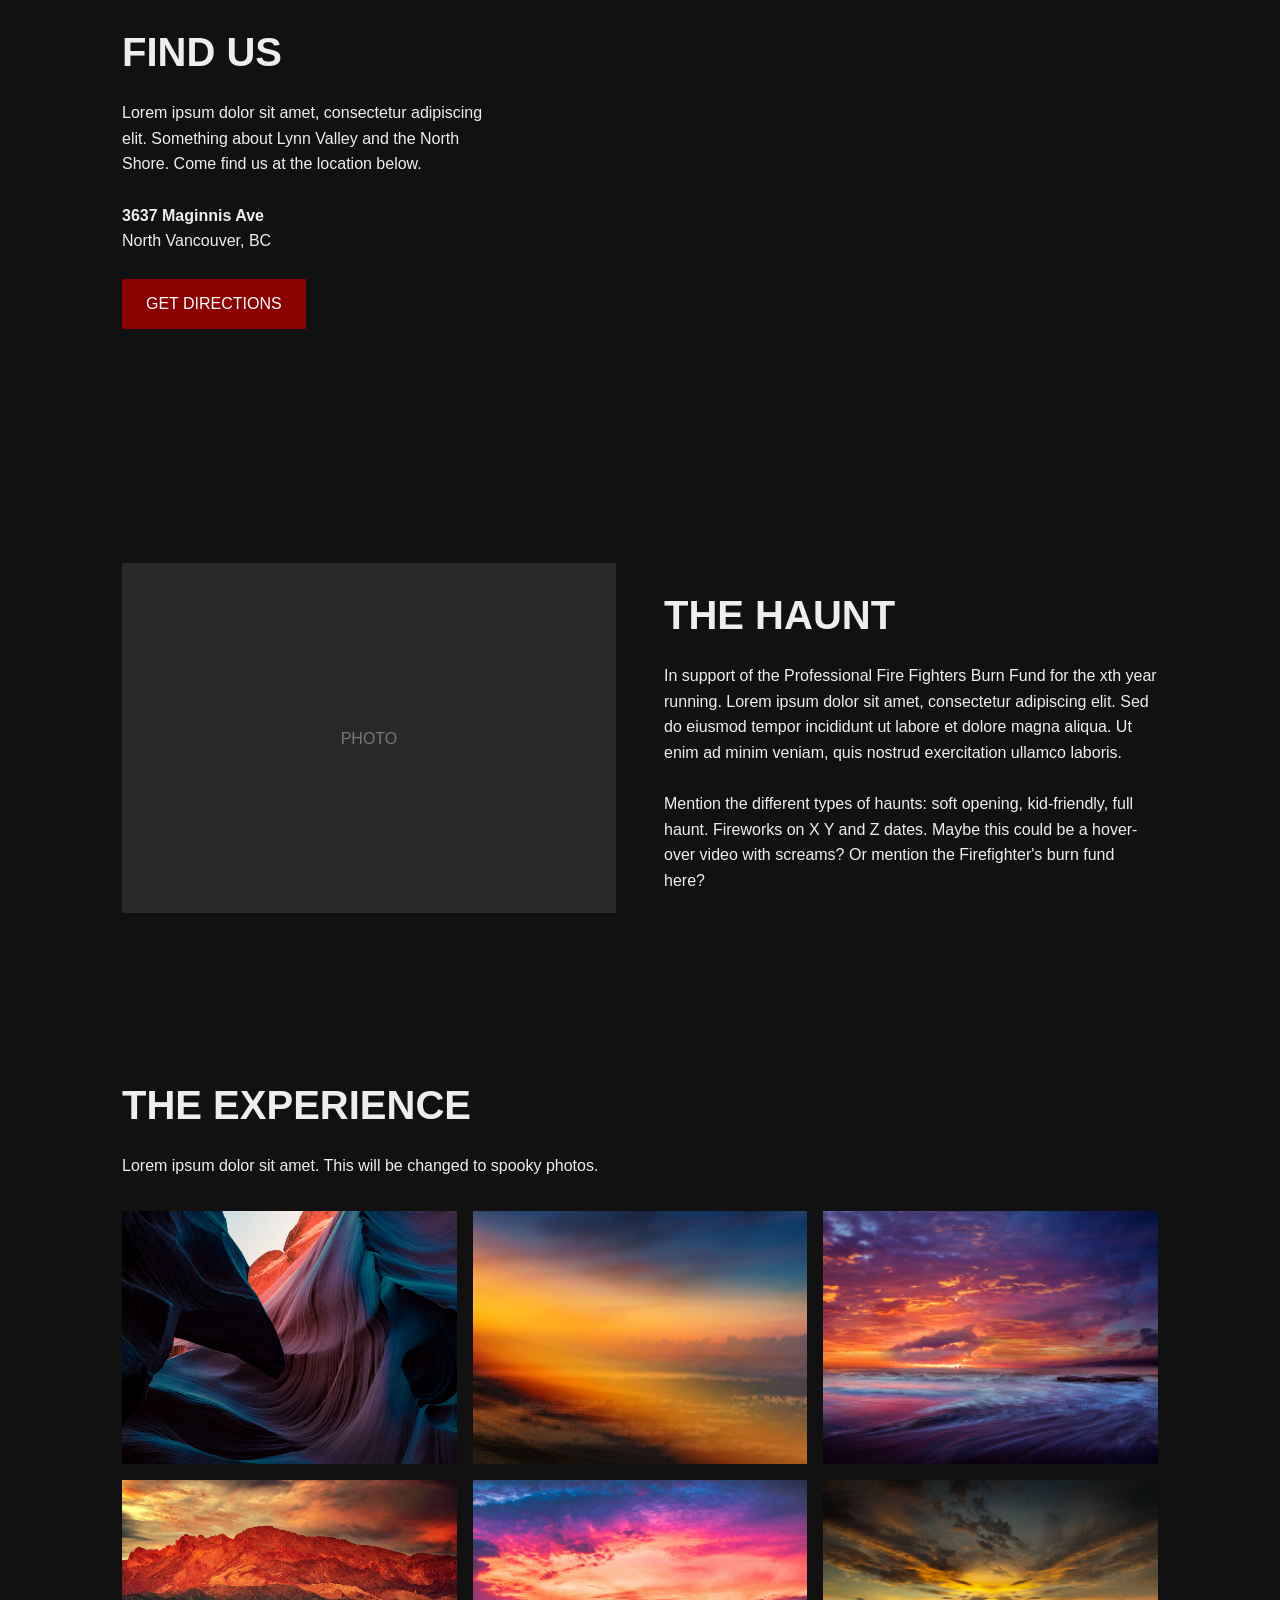
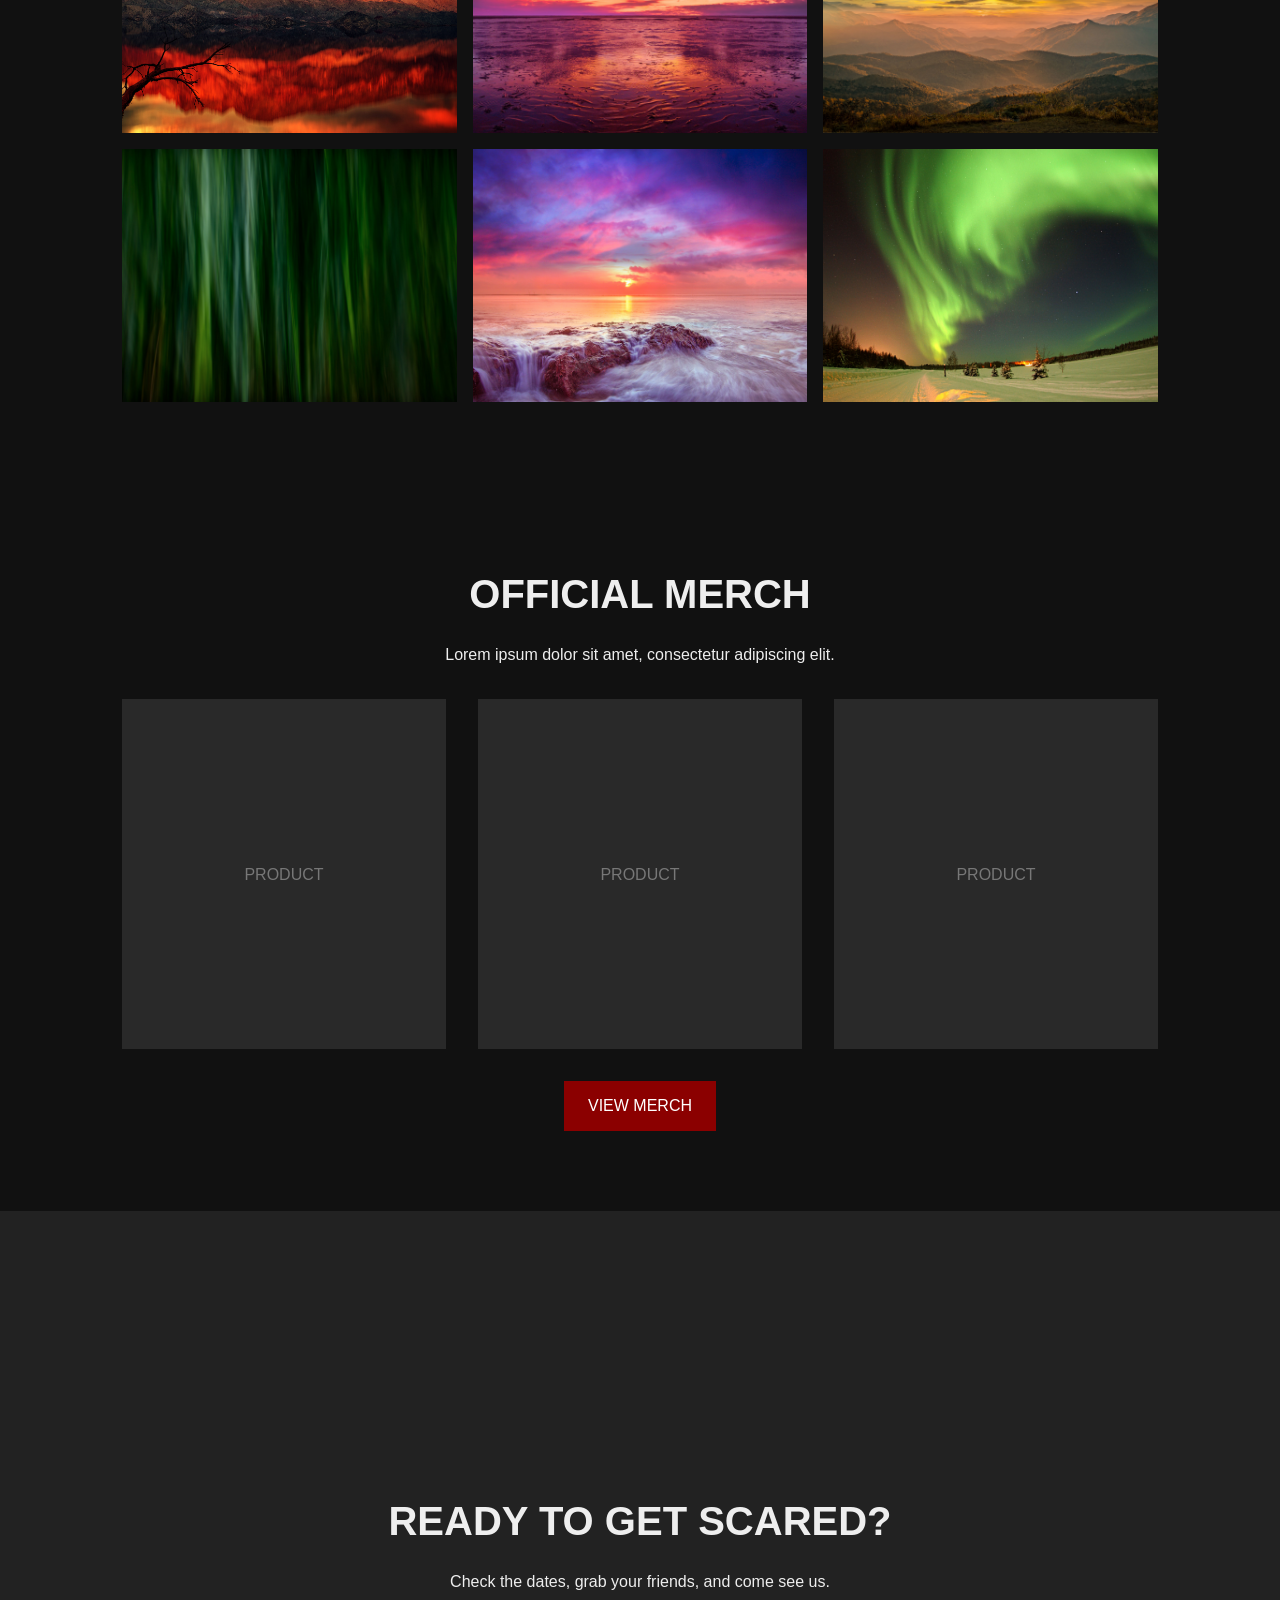
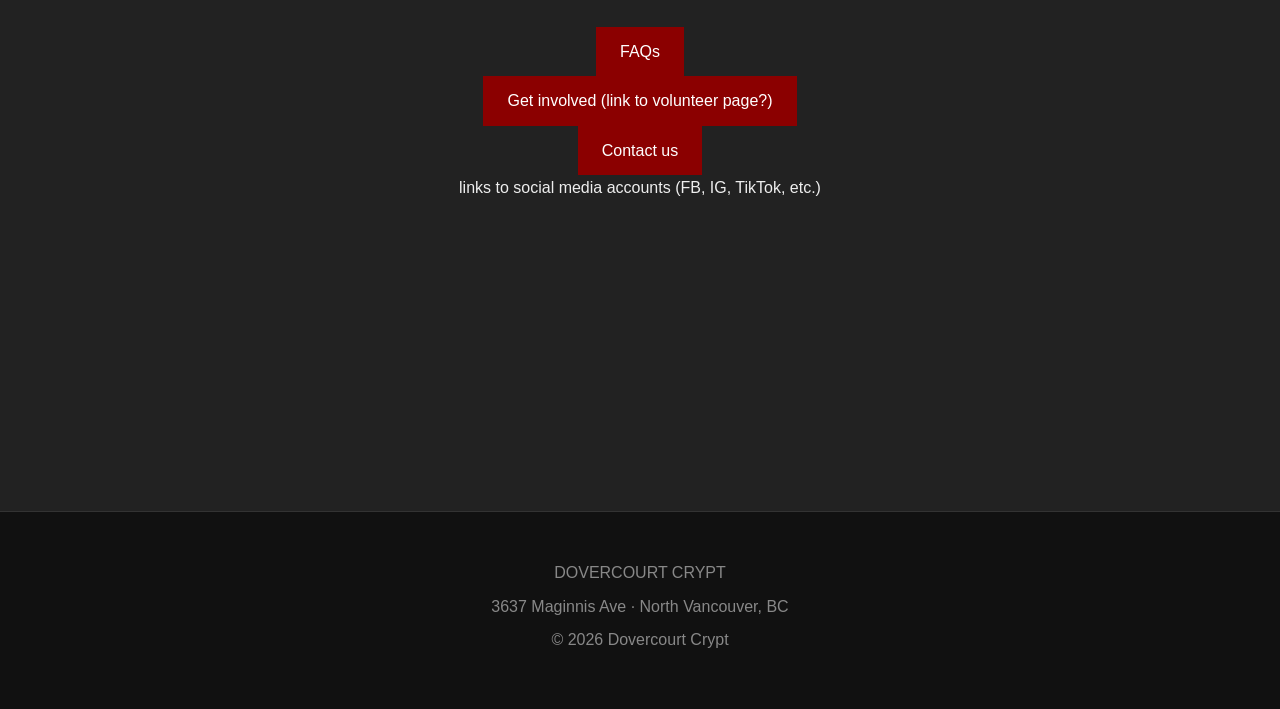
==== commit c282fed9: "Create responsive modal image windows" ====
--- a/index.html
+++ b/index.html
@@ -151,9 +151,9 @@
             <h2>THE EXPERIENCE</h2>
 
             <p>
-                Lorem ipsum dolor sit amet. Something something terrifying.
-            </p>
-            
+                Lorem ipsum dolor sit amet. This will be changed to spooky photos.
+            </p>
+
             <!-- The actual images I'd like to use 
 
              <div class="gallery">
@@ -170,24 +170,35 @@
                         alt="Gallery Image 8"></button>
                 <button><img src="images/1000010734.png" alt="Gallery Image 9"></button>
             </div> -->
-            
+
             <!-- Temp images until I talk to Mark about getting the real ones -->
             <div class="gallery">
-                <button><img src="tempimages/pexels-hugo-guillemard-2158157486-35536997.jpg" alt="Gallery Image 1"> </button>
-                <button><img src="tempimages/pexels-ian-panelo-36459388.jpg" alt="Gallery Image 2"> </button>
-                <button><img src="tempimages/pexels-kienvirak-5213764.jpg" alt="Gallery Image 3"></button>
-                <button><img src="tempimages/pexels-jplenio-10781049.jpg"
-                        alt="Gallery Image 4"></button>
-                <button><img src="tempimages/pexels-kienvirak-4826377.jpg" alt="Gallery Image 5"></button>
-                <button><img src="tempimages/pexels-kienvirak-4984474.jpg"
-                        alt="Gallery Image 6"></button>
-                <button><img src="tempimages/pexels-robert-clark-504241532-26523907.jpg" alt="Gallery Image 7"></button>
-                <button><img src="tempimages/pexels-kienvirak-5007960.jpg"
-                        alt="Gallery Image 8"></button>
-                <button><img src="tempimages/pexels-pixabay-41004.jpg" alt="Gallery Image 9"></button>
-            </div>
-        </section>
-
+                <button><img src="tempimages/pexels-hugo-guillemard-2158157486-35536997.jpg" alt="Gallery Image 1"
+                       onclick="openModal('modal1', src)"></button>
+                <button><img src="tempimages/pexels-ian-panelo-36459388.jpg" alt="Gallery Image 2"
+                       onclick="openModal('modal1', src)"></button>
+                <button><img src="tempimages/pexels-kienvirak-5213764.jpg" alt="Gallery Image 3"
+                      onclick="openModal('modal1', src)"></button>
+                <button><img src="tempimages/pexels-jplenio-10781049.jpg" alt="Gallery Image 4"
+                       onclick="openModal('modal1', src)"></button>
+                <button><img src="tempimages/pexels-kienvirak-4826377.jpg" alt="Gallery Image 5"
+                       onclick="openModal('modal1', src)"></button>
+                <button><img src="tempimages/pexels-kienvirak-4984474.jpg" alt="Gallery Image 6"
+                       onclick="openModal('modal1', src)"></button>
+                <button><img src="tempimages/pexels-robert-clark-504241532-26523907.jpg" alt="Gallery Image 7"
+                       onclick="openModal('modal1', src)"></button>
+                <button><img src="tempimages/pexels-kienvirak-5007960.jpg" alt="Gallery Image 8"
+                       onclick="openModal('modal1', src)"></button>
+                <button><img src="tempimages/pexels-pixabay-41004.jpg" alt="Gallery Image 9"
+                        onclick="openModal('modal1', src)"></button>
+            </div>
+        </section>
+
+        <!-- MODAL IMAGE -->
+        <div id="modal1" class="modal">
+            <span class="close" onclick="closeModal('modal1')">&times;</span>
+            <img id=modal-img alt="Gallery image 9" class="modal-content">
+        </div>
 
         <!-- MERCH -->
         <section class="merch" id="merch">
--- a/style.css
+++ b/style.css
@@ -77,7 +77,7 @@
 
     background-image:
         linear-gradient(rgba(0, 0, 0, 0.35), rgba(0, 0, 0, 0.35)),
-        url("../image.jpg");
+        url("image.jpg");
 
     background-size: cover;
     background-position: center;
@@ -253,6 +253,56 @@
 }
 
 
+/* ==========================================================================
+        MODAL IMAGE
+   ========================================================================== */
+
+/* The Modal (background) */
+.modal {
+  display: none;
+  position: fixed;
+  z-index: 1000;
+  left: 0;
+  top: 0;
+  width: 100%;
+  height: 100%;
+  background-color: rgba(0, 0, 0, 0.8);
+  align-items: center;
+  justify-content: center;
+  transition: opacity 0.5s ease;
+}
+
+/* Modal content (image) */
+.modal-content {
+  position: relative;
+  width: 75%;
+  height: auto;
+  max-width: 90%;
+  max-height: 90%;
+  border-radius: 5px;
+  overflow: hidden;
+  animation: zoomIn 0.5s;
+}
+
+@keyframes zoomIn {
+  from {transform: scale(0.6);}
+  to {transform: scale(1);}
+}
+
+.modal.show {
+  display: flex;
+  opacity: 1;
+}
+.close {
+  position: absolute;
+  top: 10px;
+  right: 25px;
+  color: #ffffff;
+  font-size: 35px;
+  font-weight: bold;
+  cursor: pointer;
+  transition: transform 0.3s;
+}
 
 /* =========================================
    MERCH
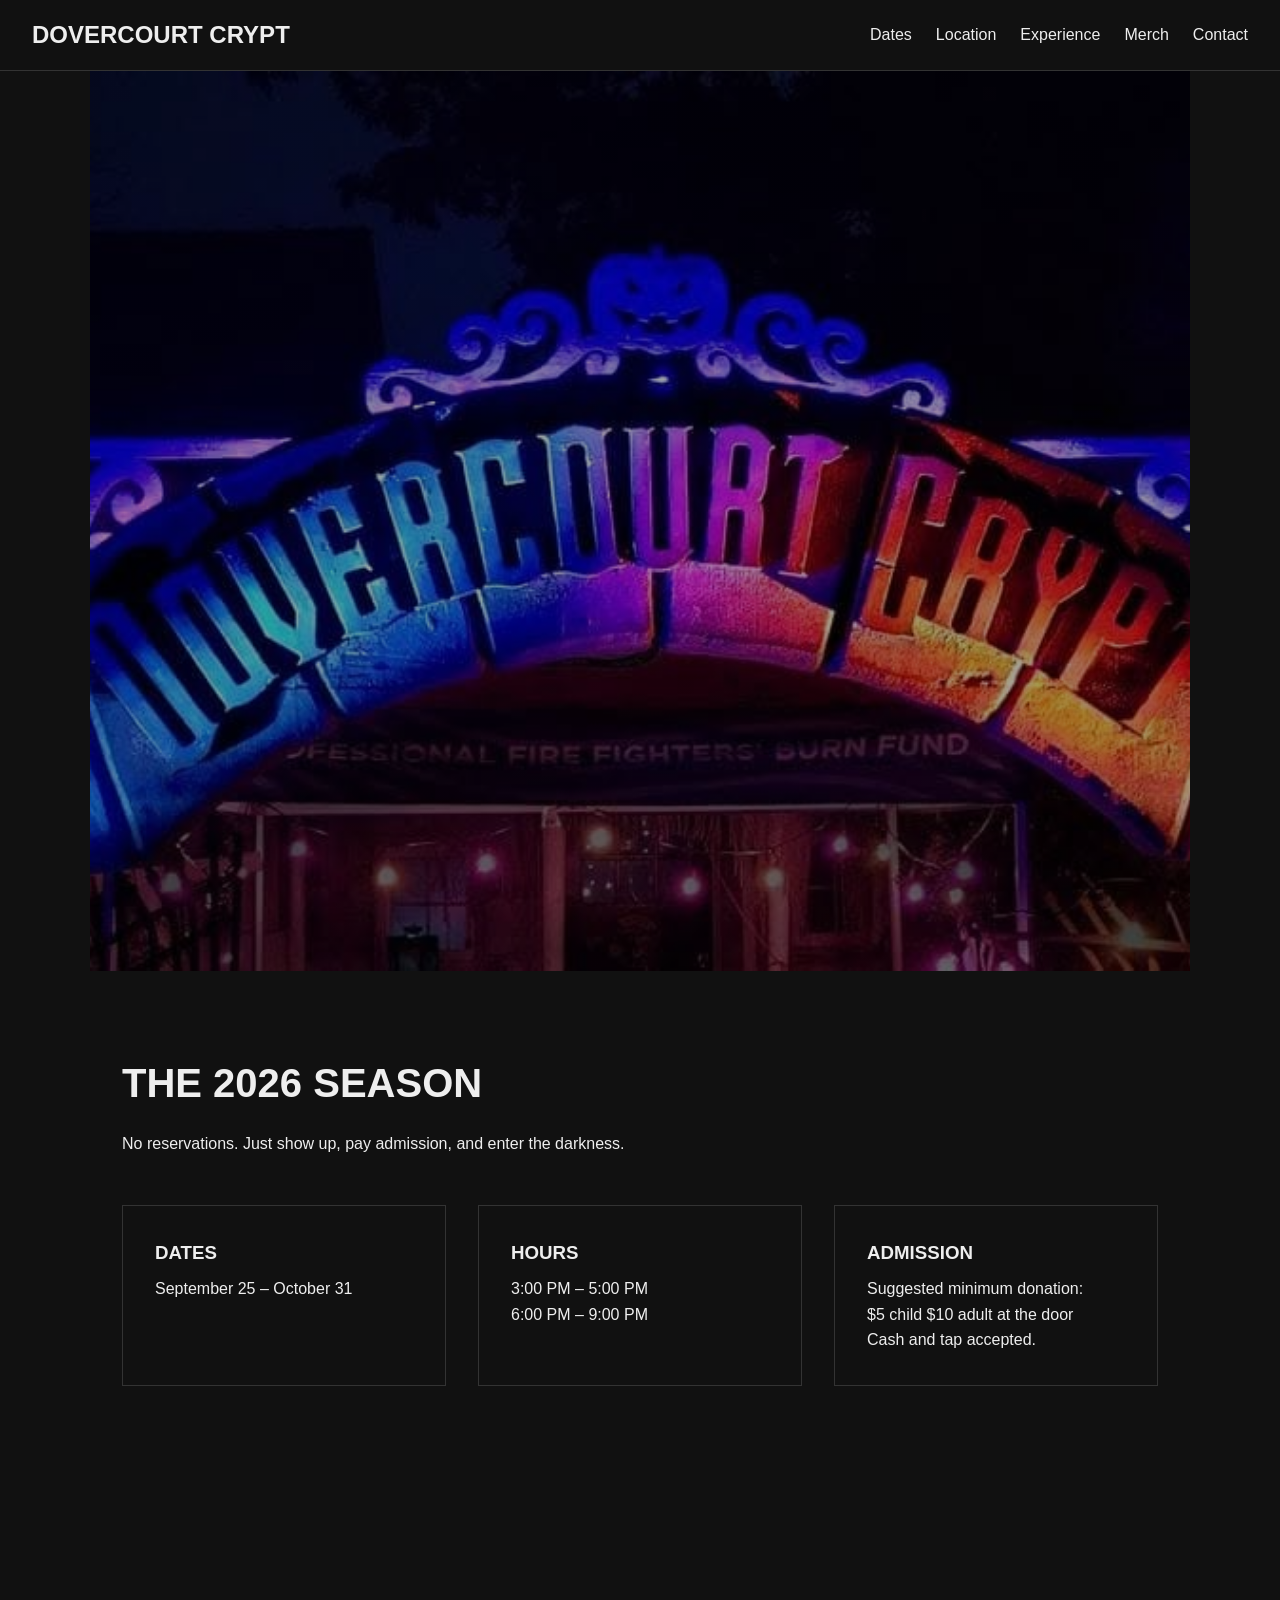
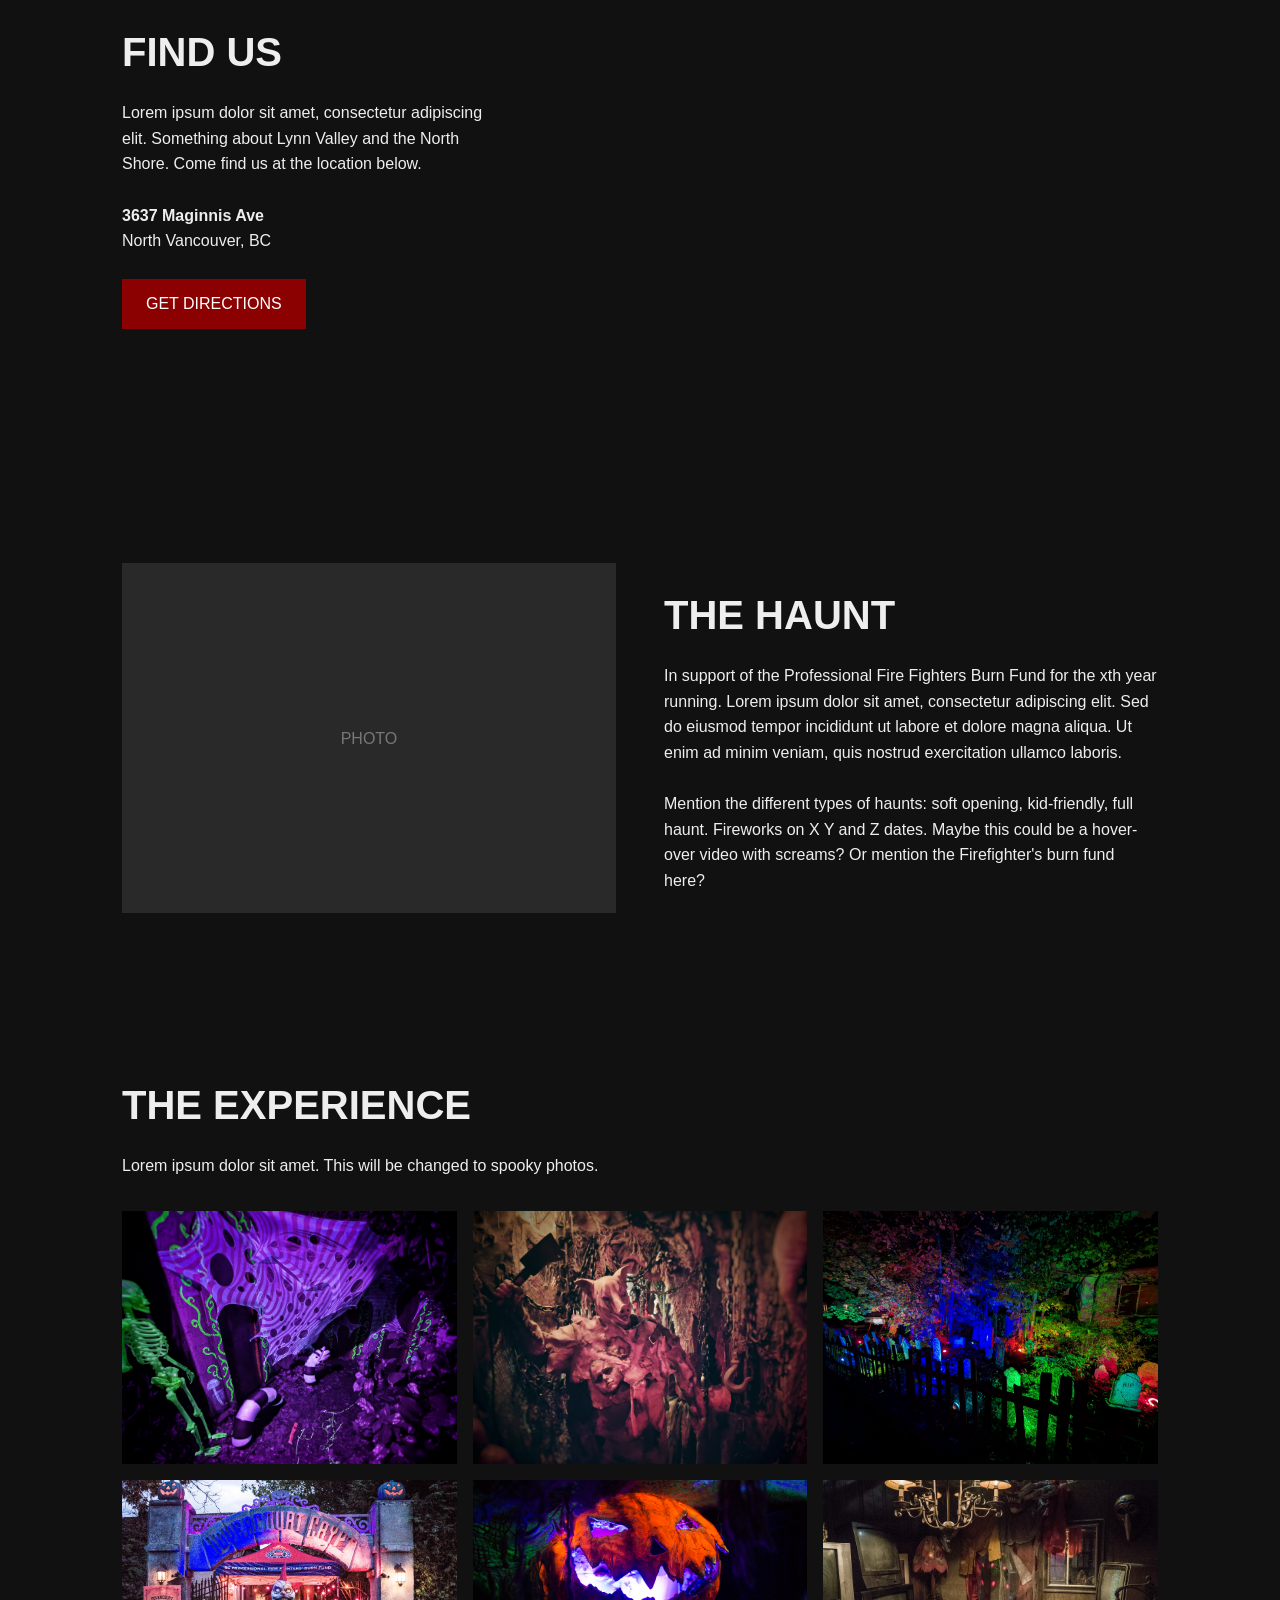
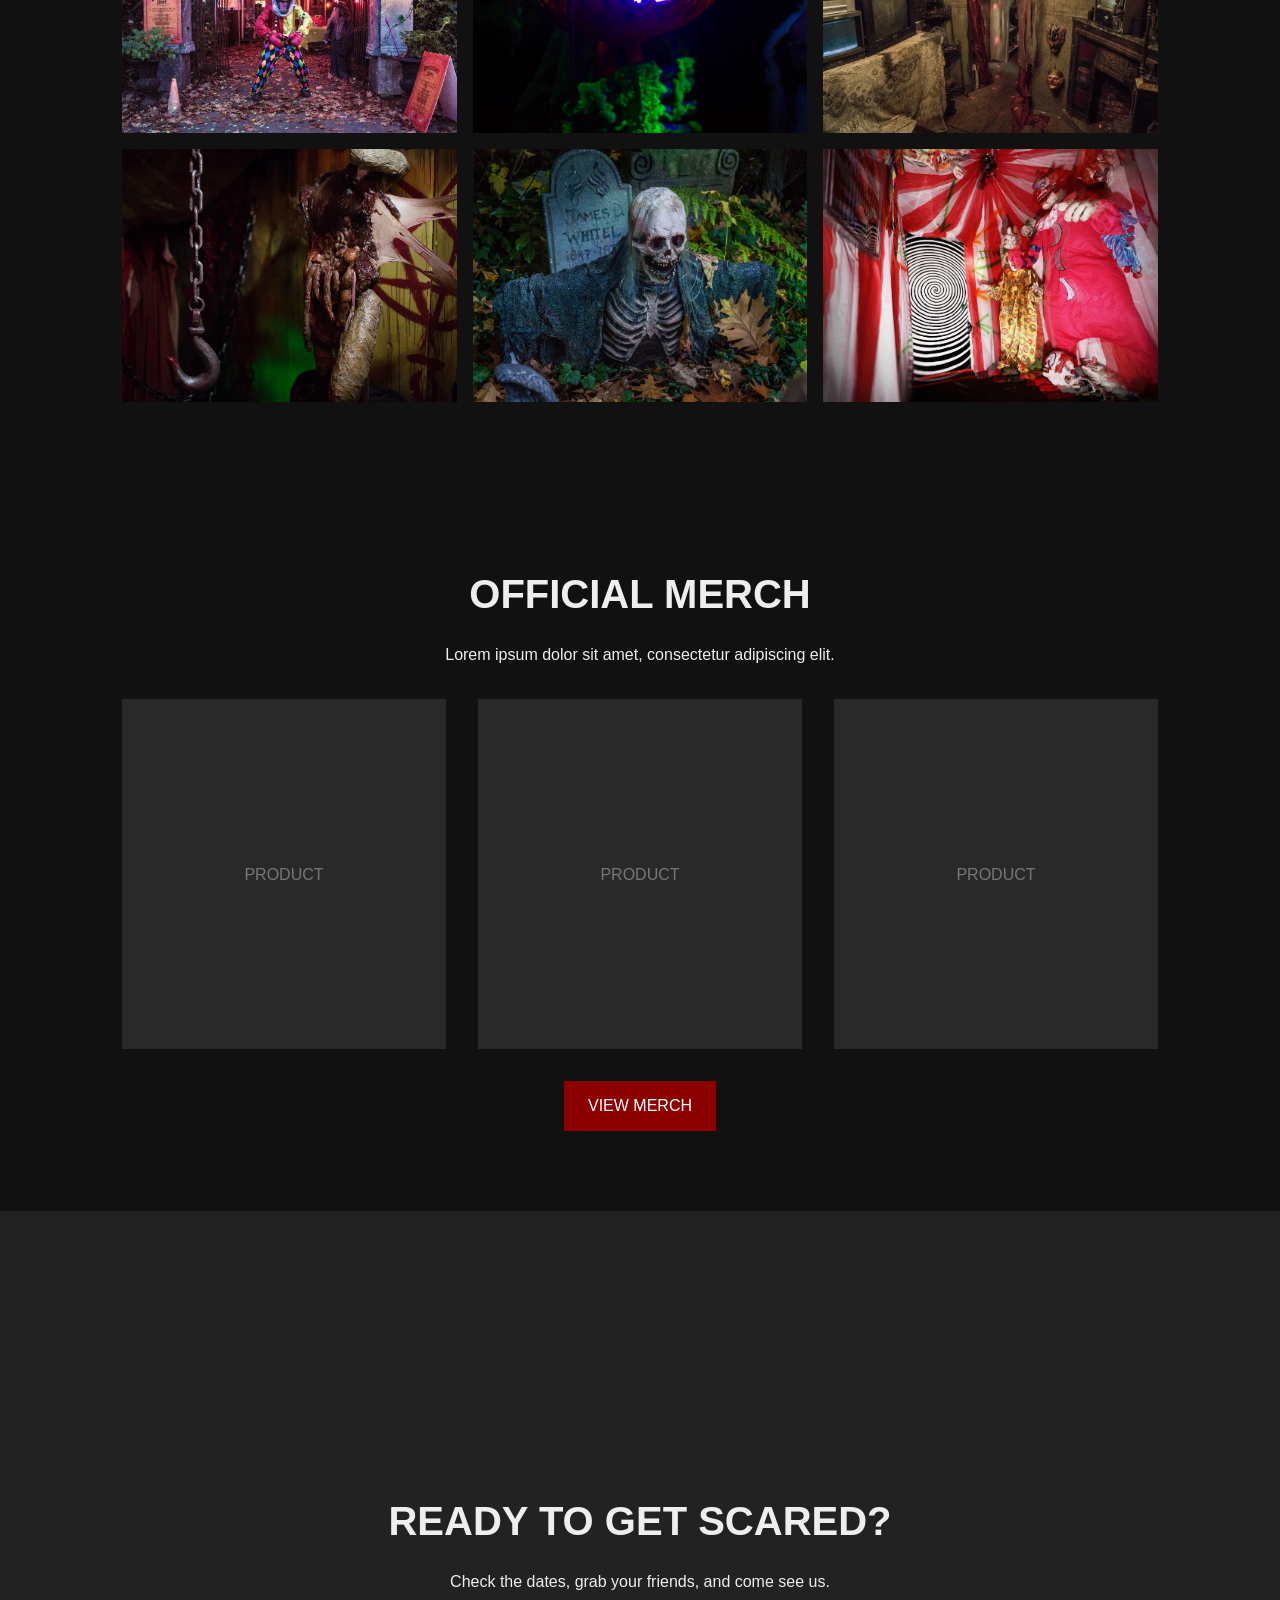
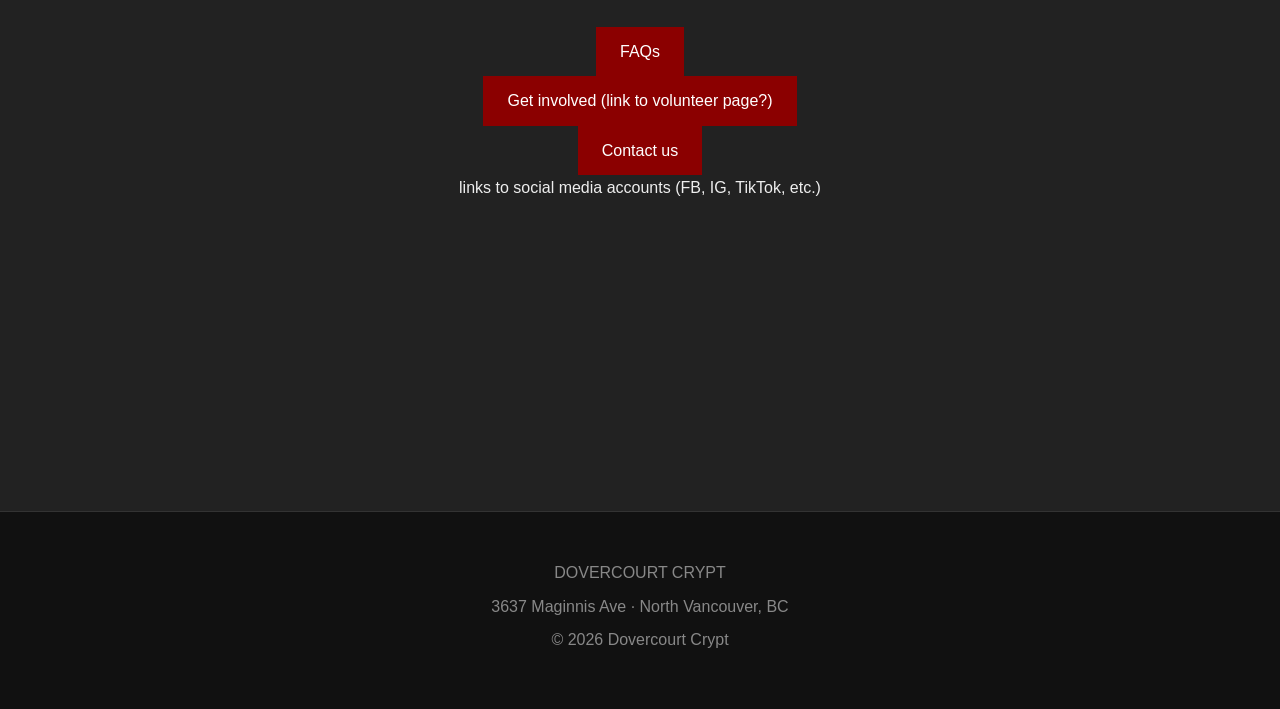
==== commit 15169f61: "Replace temp images with real ones" ====
--- a/index.html
+++ b/index.html
@@ -153,43 +153,25 @@
             <p>
                 Lorem ipsum dolor sit amet. This will be changed to spooky photos.
             </p>
-
-            <!-- The actual images I'd like to use 
-
-             <div class="gallery">
-                <button><img src="images/1000000792.jpg" alt="Gallery Image 1"> </button>
-                <button><img src="images/1000008956.jpg" alt="Gallery Image 2"> </button>
-                <button><img src="images/PXL_20251021_033023229.jpg" alt="Gallery Image 3"></button>
-                <button><img src="images/394570259_10163297345814972_3752163770449627438_n.jpg"
-                        alt="Gallery Image 4"></button>
-                <button><img src="images/IMG_0278-2.jpg" alt="Gallery Image 5"></button>
-                <button><img src="images/394597563_10163297312034972_493182413189624764_n.jpg"
-                        alt="Gallery Image 6"></button>
-                <button><img src="images/IMG_0213-2.jpg" alt="Gallery Image 7"></button>
-                <button><img src="images/394553433_10163297304924972_4235650388446763446_n.jpg"
-                        alt="Gallery Image 8"></button>
-                <button><img src="images/1000010734.png" alt="Gallery Image 9"></button>
-            </div> -->
-
-            <!-- Temp images until I talk to Mark about getting the real ones -->
+            
             <div class="gallery">
-                <button><img src="tempimages/pexels-hugo-guillemard-2158157486-35536997.jpg" alt="Gallery Image 1"
-                       onclick="openModal('modal1', src)"></button>
-                <button><img src="tempimages/pexels-ian-panelo-36459388.jpg" alt="Gallery Image 2"
-                       onclick="openModal('modal1', src)"></button>
-                <button><img src="tempimages/pexels-kienvirak-5213764.jpg" alt="Gallery Image 3"
+                <button><img src="images/1000000792.jpg" alt="Gallery Image 1"
+                       onclick="openModal('modal1', src)"></button>
+                <button><img src="images/1000008956.jpg" alt="Gallery Image 2"
+                       onclick="openModal('modal1', src)"></button>
+                <button><img src="images/PXL_20251021_033023229.jpg" alt="Gallery Image 3"
                       onclick="openModal('modal1', src)"></button>
-                <button><img src="tempimages/pexels-jplenio-10781049.jpg" alt="Gallery Image 4"
-                       onclick="openModal('modal1', src)"></button>
-                <button><img src="tempimages/pexels-kienvirak-4826377.jpg" alt="Gallery Image 5"
-                       onclick="openModal('modal1', src)"></button>
-                <button><img src="tempimages/pexels-kienvirak-4984474.jpg" alt="Gallery Image 6"
-                       onclick="openModal('modal1', src)"></button>
-                <button><img src="tempimages/pexels-robert-clark-504241532-26523907.jpg" alt="Gallery Image 7"
-                       onclick="openModal('modal1', src)"></button>
-                <button><img src="tempimages/pexels-kienvirak-5007960.jpg" alt="Gallery Image 8"
-                       onclick="openModal('modal1', src)"></button>
-                <button><img src="tempimages/pexels-pixabay-41004.jpg" alt="Gallery Image 9"
+                <button><img src="images/394570259_10163297345814972_3752163770449627438_n.jpg" alt="Gallery Image 4"
+                       onclick="openModal('modal1', src)"></button>
+                <button><img src="images/IMG_0278-2.jpg" alt="Gallery Image 5" alt="Gallery Image 5"
+                       onclick="openModal('modal1', src)"></button>
+                <button><img src="images/394597563_10163297312034972_493182413189624764_n.jpg" alt="Gallery Image 6"
+                       onclick="openModal('modal1', src)"></button>
+                <button><img src="images/IMG_0213-2.jpg" alt="Gallery Image 7"
+                       onclick="openModal('modal1', src)"></button>
+                <button><img src="images/394553433_10163297304924972_4235650388446763446_n.jpg" alt="Gallery Image 8"
+                       onclick="openModal('modal1', src)"></button>
+                <button><img src="images/1000010734.png" alt="Gallery Image 9"
                         onclick="openModal('modal1', src)"></button>
             </div>
         </section>
@@ -197,7 +179,7 @@
         <!-- MODAL IMAGE -->
         <div id="modal1" class="modal">
             <span class="close" onclick="closeModal('modal1')">&times;</span>
-            <img id=modal-img alt="Gallery image 9" class="modal-content">
+            <img id=modal-img alt="Gallery image" class="modal-content">
         </div>
 
         <!-- MERCH -->
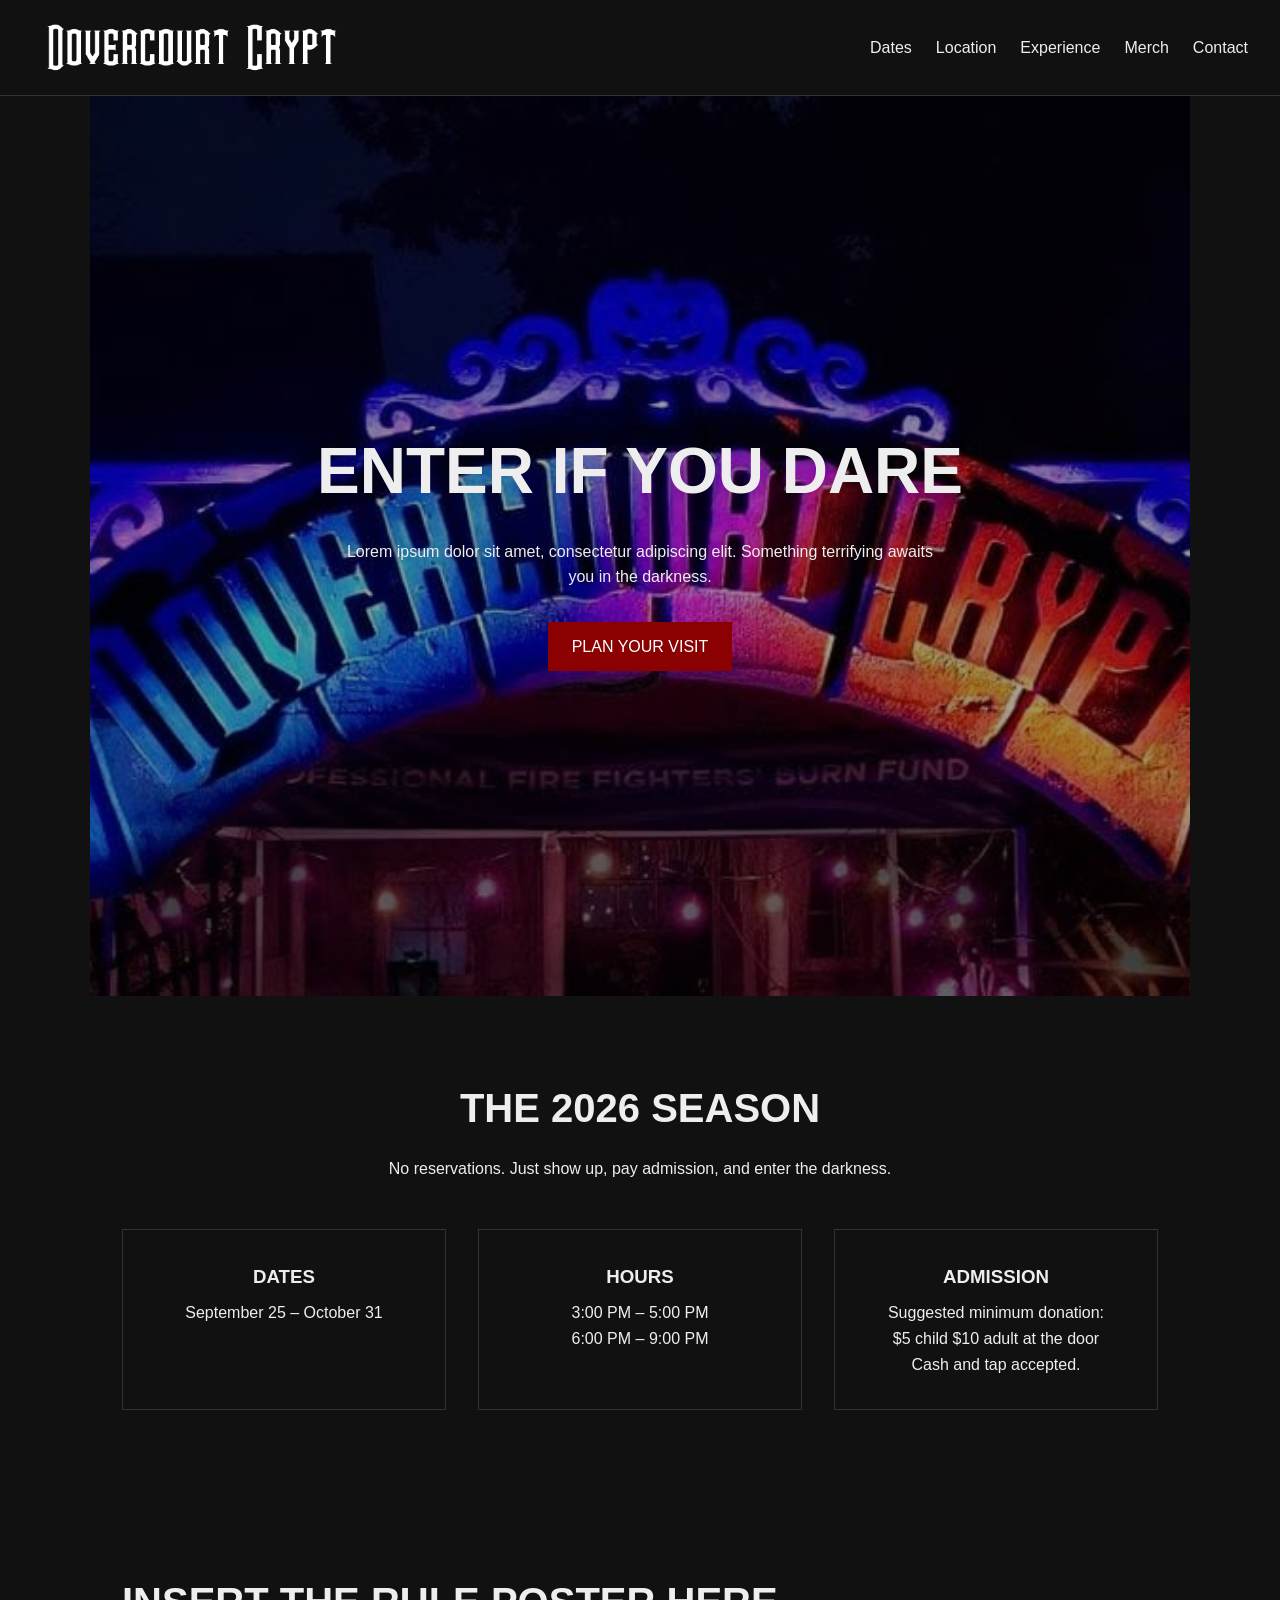
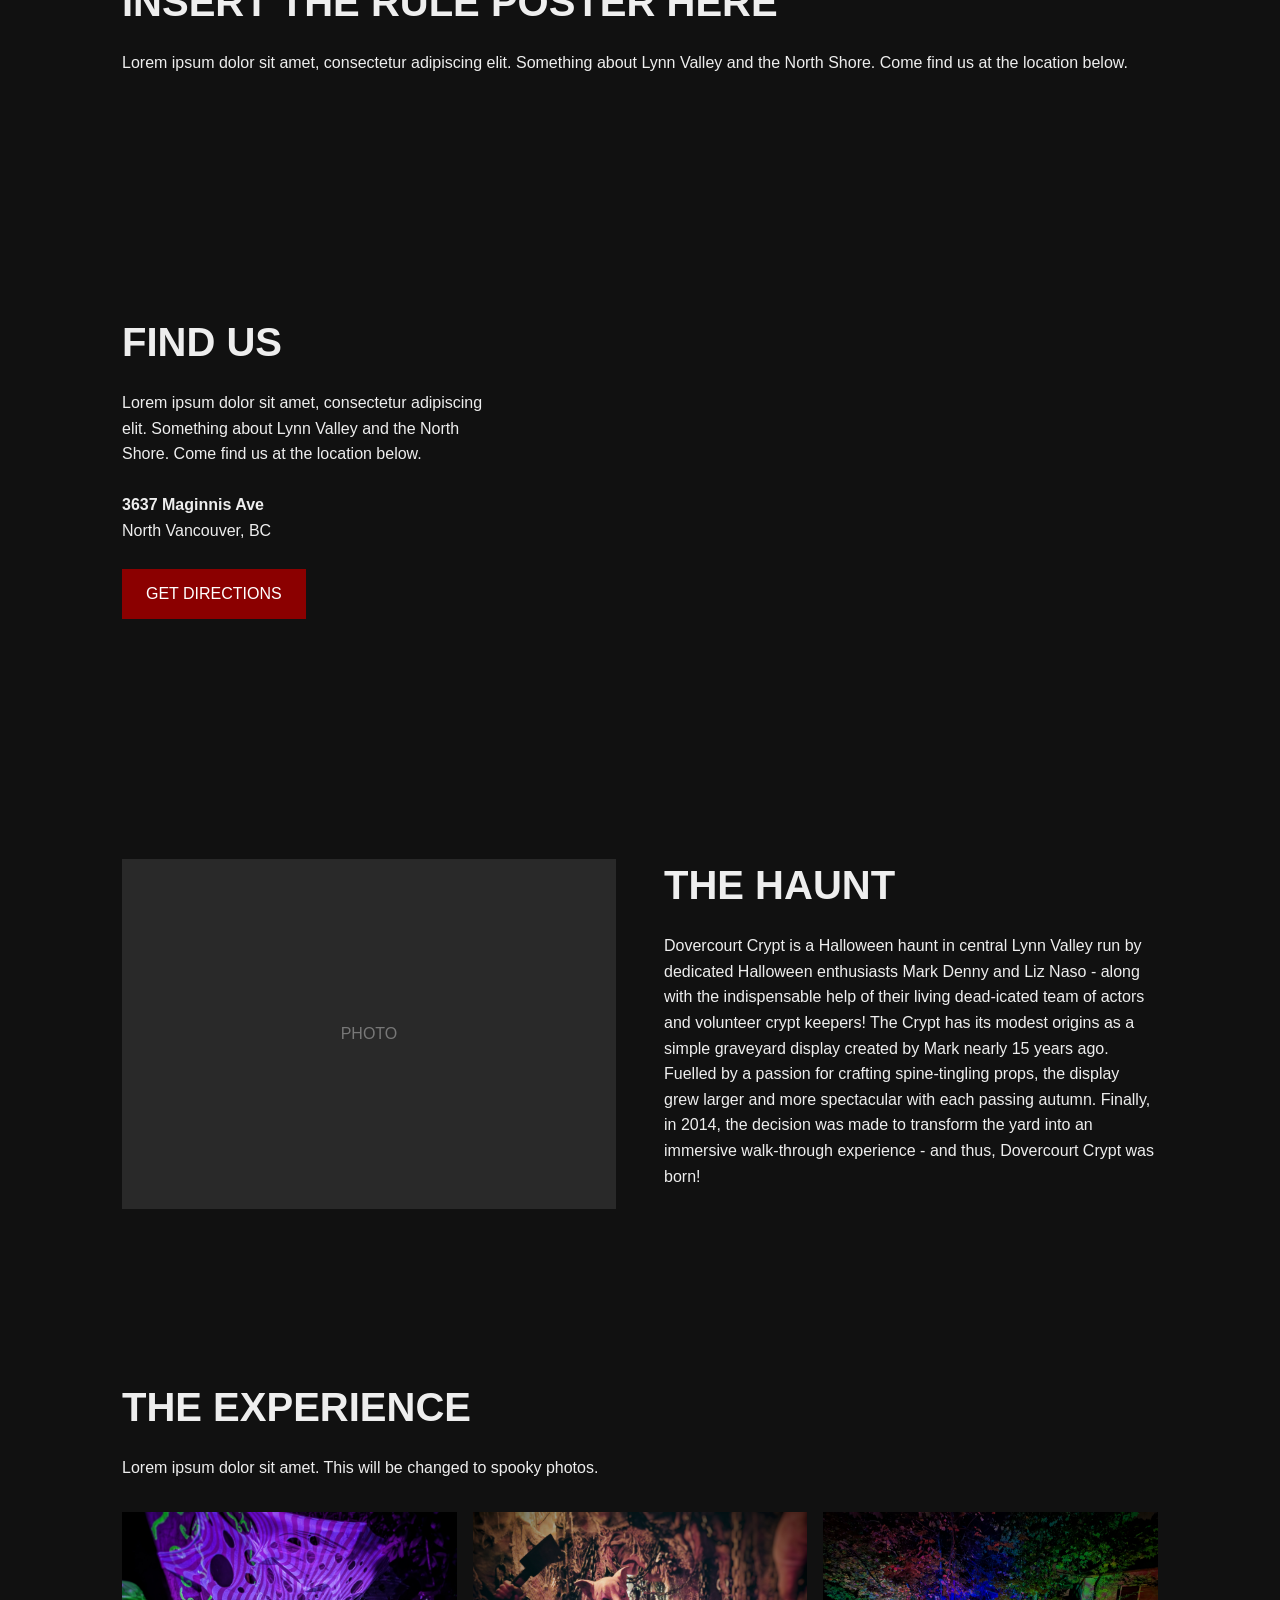
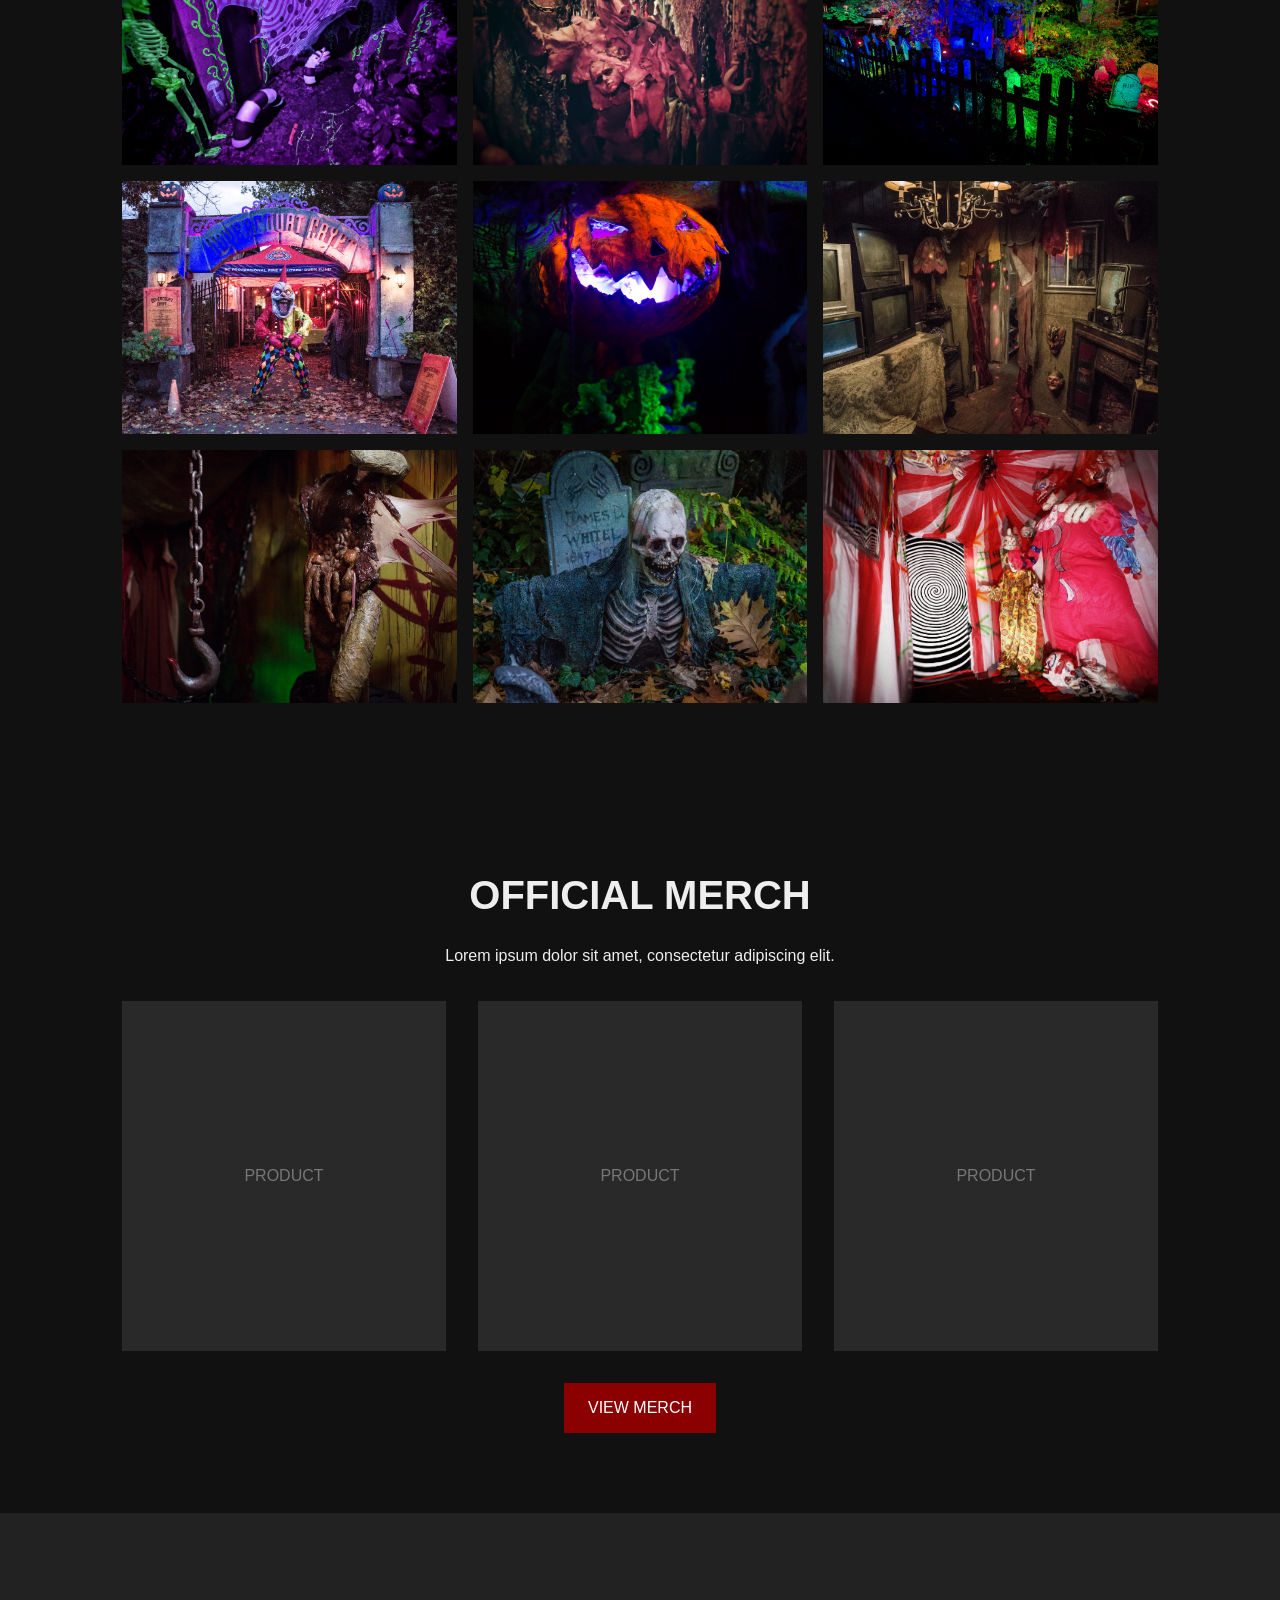
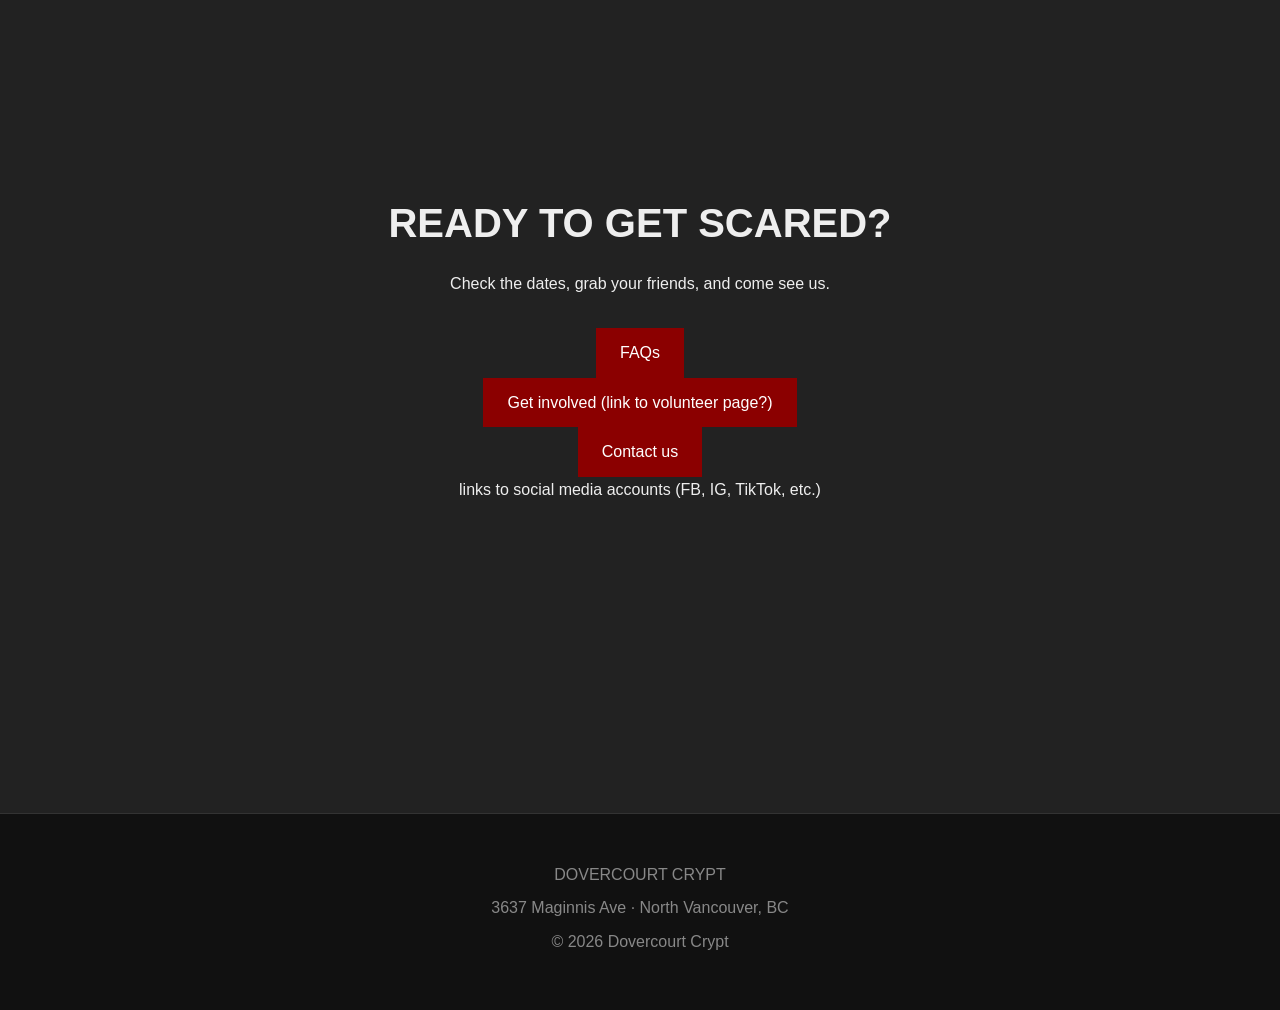
==== commit c60d5d55: "Change text logo to actual logo" ====
--- a/index.html
+++ b/index.html
@@ -15,7 +15,7 @@
     <!-- NAVIGATION -->
     <header>
         <div class="logo">
-            DOVERCOURT CRYPT
+            <img src="assets/logos/Dovercourt Crypt Logo (Straight).png" alt="Dovercourt Crypt Logo">
         </div>
 
         <nav>
@@ -32,7 +32,7 @@
 
         <!-- HERO -->
         <section class="hero">
-            <!-- <h1>ENTER IF YOU DARE</h1>
+            <h1>ENTER IF YOU DARE</h1>
 
             <p>
                 Lorem ipsum dolor sit amet, consectetur adipiscing elit.
@@ -41,7 +41,7 @@
 
             <a href="#dates" class="button">
                 PLAN YOUR VISIT
-            </a> -->
+            </a>
         </section>
 
 
@@ -78,6 +78,18 @@
 
         </section>
 
+        <!-- RULES -->
+        <section id="rules" class="rules">
+            <div>
+                <h2>INSERT THE RULE POSTER HERE</h2>
+
+                <p>
+                    Lorem ipsum dolor sit amet, consectetur adipiscing elit. Something about Lynn Valley and the North
+                    Shore.
+                    Come find us at the location below.
+                </p>
+        </section>
+
 
         <!-- LOCATION -->
         <section id="location" class="location">
@@ -126,19 +138,28 @@
                 <h2>THE HAUNT</h2>
 
                 <p>
-                    In support of the Professional Fire Fighters Burn Fund for the xth year running.
-                    Lorem ipsum dolor sit amet, consectetur adipiscing elit.
-                    Sed do eiusmod tempor incididunt ut labore et dolore magna
-                    aliqua. Ut enim ad minim veniam, quis nostrud exercitation
-                    ullamco laboris.
+                    Dovercourt Crypt is a Halloween haunt in central Lynn Valley run by dedicated Halloween enthusiasts
+                    Mark Denny and Liz Naso - along with the indispensable help of their living dead-icated team of
+                    actors and volunteer crypt keepers!
+                    The Crypt has its modest origins as a simple graveyard display created by Mark nearly 15 years ago.
+                    Fuelled by a passion for crafting spine-tingling props, the display grew larger and more spectacular
+                    with each passing autumn. Finally, in 2014, the decision was made to transform the yard into an
+                    immersive walk-through experience - and thus, Dovercourt Crypt was born!
+
                 </p>
 
                 <br>
 
                 <p>
-                    Mention the different types of haunts: soft opening, kid-friendly, full haunt. Fireworks on X Y and
-                    Z dates. Maybe this could be a hover-over video with screams? Or mention the Firefighter's burn fund
-                    here?
+                    <!-- Over the years since, the Crypt has evolved into the thrilling fright fest it is today, drawing
+                    brave mortals from all across the Lower Mainland to test their courage. Featuring a ghastly lineup
+                    of unique and terrifying rooms, a full cast of spine-chilling actors, and the notorious
+                    claustrophobia tunnel, even the most daring haunt-goers are in for the fright of their lives. 🎃
+                    Admission to Dovercourt Crypt is by donation, with proceeds to benefit the BC Professional Fire
+                    Fighters' Burn Fund. The money raised goes toward supporting burn survivors and funding vital
+                    recovery programs across British Columbia. So gather your bravest friends, and venture into the
+                    Crypt this Halloween season- it’s for a frightfully good cause, after all! -->
+
                 </p>
             </div>
 
@@ -153,24 +174,24 @@
             <p>
                 Lorem ipsum dolor sit amet. This will be changed to spooky photos.
             </p>
-            
+
             <div class="gallery">
                 <button><img src="images/1000000792.jpg" alt="Gallery Image 1"
-                       onclick="openModal('modal1', src)"></button>
+                        onclick="openModal('modal1', src)"></button>
                 <button><img src="images/1000008956.jpg" alt="Gallery Image 2"
-                       onclick="openModal('modal1', src)"></button>
+                        onclick="openModal('modal1', src)"></button>
                 <button><img src="images/PXL_20251021_033023229.jpg" alt="Gallery Image 3"
-                      onclick="openModal('modal1', src)"></button>
+                        onclick="openModal('modal1', src)"></button>
                 <button><img src="images/394570259_10163297345814972_3752163770449627438_n.jpg" alt="Gallery Image 4"
-                       onclick="openModal('modal1', src)"></button>
+                        onclick="openModal('modal1', src)"></button>
                 <button><img src="images/IMG_0278-2.jpg" alt="Gallery Image 5" alt="Gallery Image 5"
-                       onclick="openModal('modal1', src)"></button>
+                        onclick="openModal('modal1', src)"></button>
                 <button><img src="images/394597563_10163297312034972_493182413189624764_n.jpg" alt="Gallery Image 6"
-                       onclick="openModal('modal1', src)"></button>
+                        onclick="openModal('modal1', src)"></button>
                 <button><img src="images/IMG_0213-2.jpg" alt="Gallery Image 7"
-                       onclick="openModal('modal1', src)"></button>
+                        onclick="openModal('modal1', src)"></button>
                 <button><img src="images/394553433_10163297304924972_4235650388446763446_n.jpg" alt="Gallery Image 8"
-                       onclick="openModal('modal1', src)"></button>
+                        onclick="openModal('modal1', src)"></button>
                 <button><img src="images/1000010734.png" alt="Gallery Image 9"
                         onclick="openModal('modal1', src)"></button>
             </div>
--- a/style.css
+++ b/style.css
@@ -41,12 +41,19 @@
     justify-content: space-between;
     align-items: center;
 
+    
     border-bottom: 1px solid #333;
 }
-
 .logo {
-    font-size: 1.5rem;
-    font-weight: bold;
+    
+    padding: 0.4rem 0.75rem;
+}
+
+.logo img {
+    height: 50px;
+    width: auto;
+    display: block;
+    filter: invert(1);
 }
 
 nav {
@@ -145,7 +152,7 @@
    BASIC INFO
 ========================================= */
 
-info {
+.info {
     position: relative;
     z-index: 1;
 
@@ -365,6 +372,10 @@
         gap: 1rem;
     }
 
+.logo img {
+        height: 40px;
+    }
+
     nav {
         gap: 1rem;
         flex-wrap: wrap;
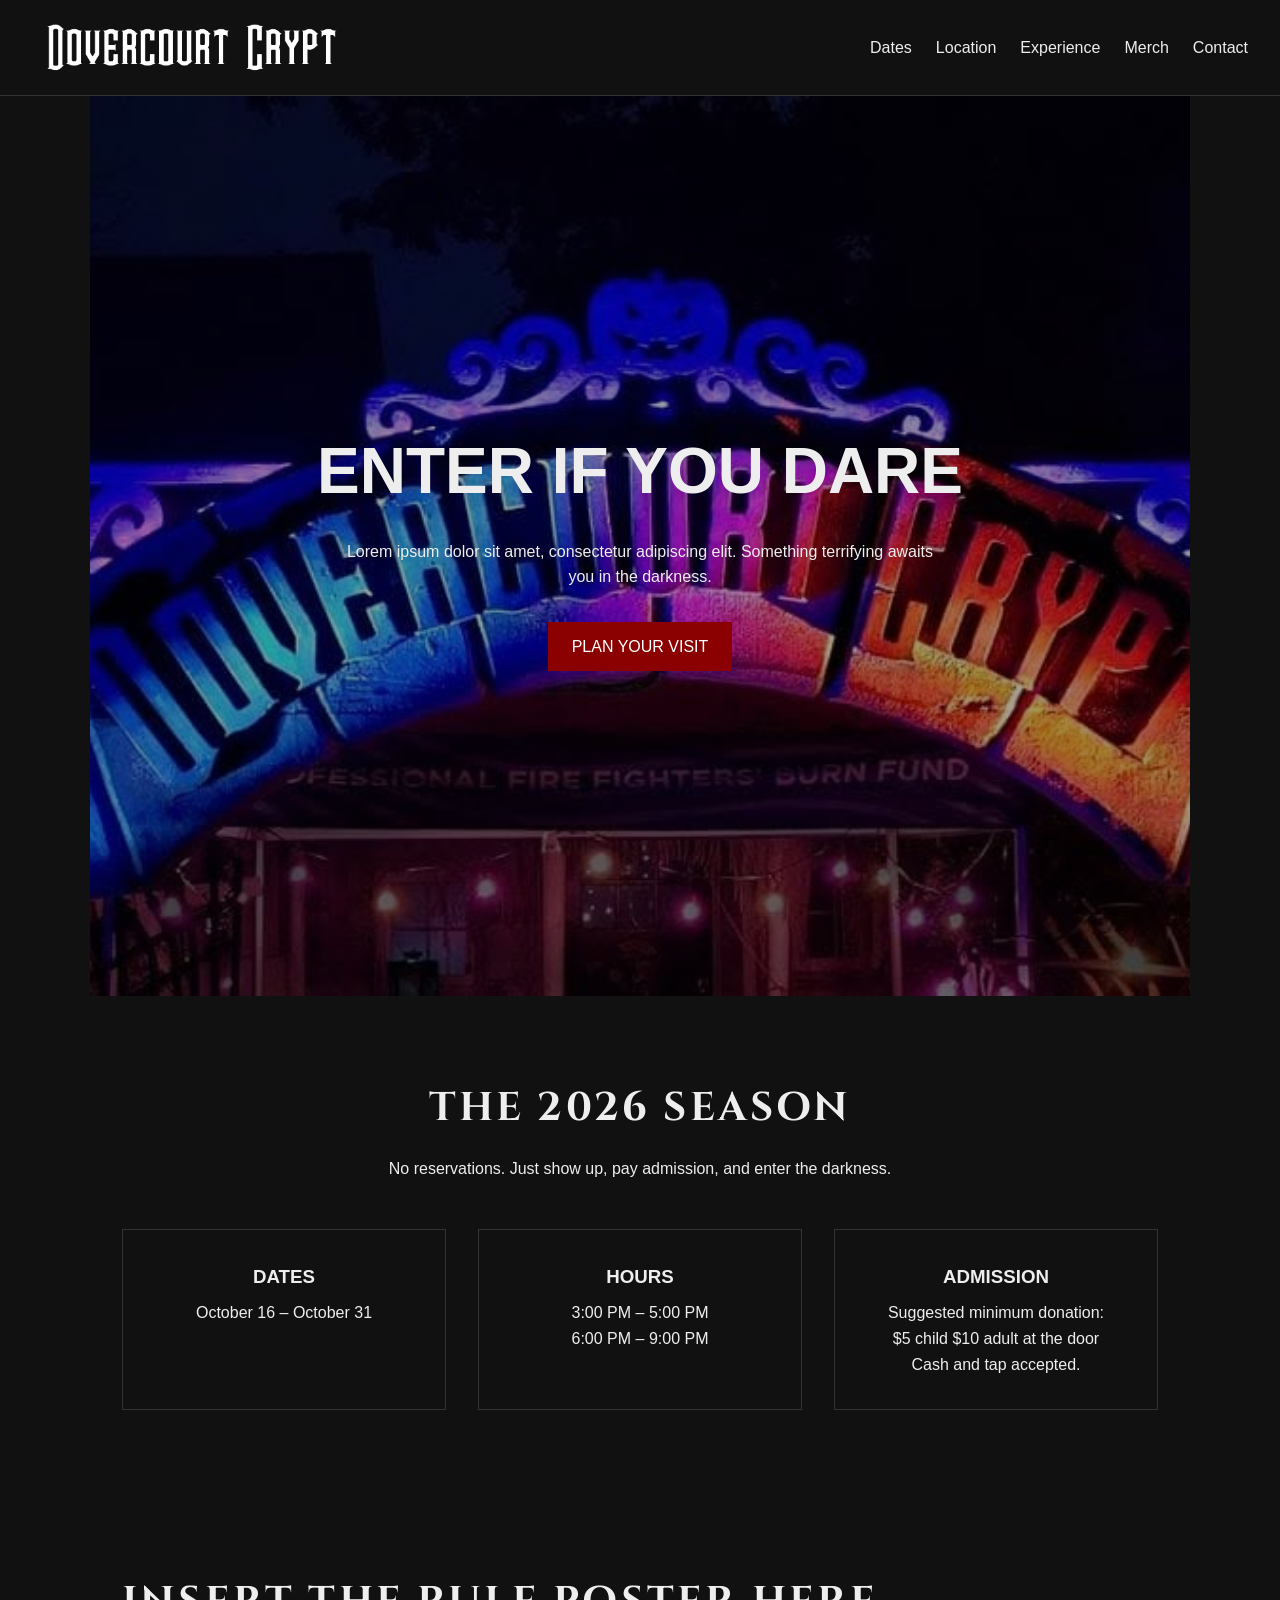
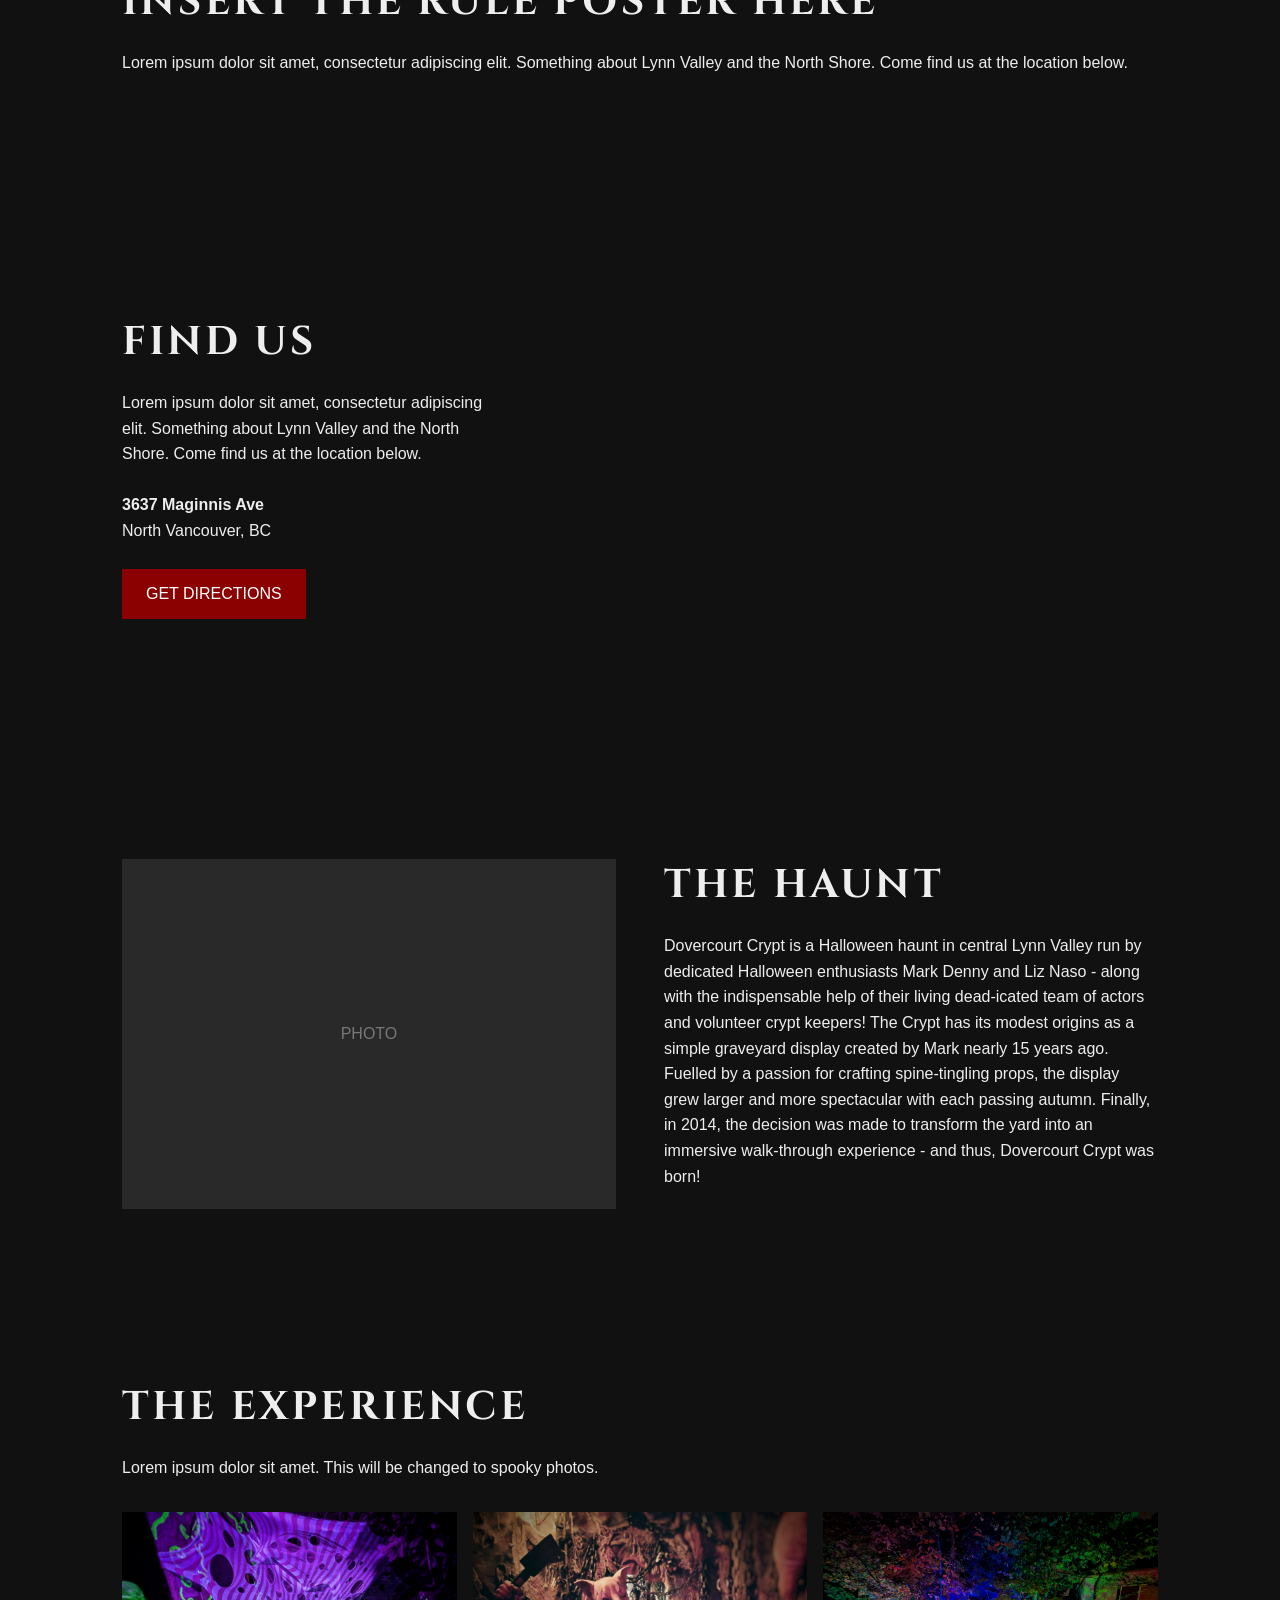
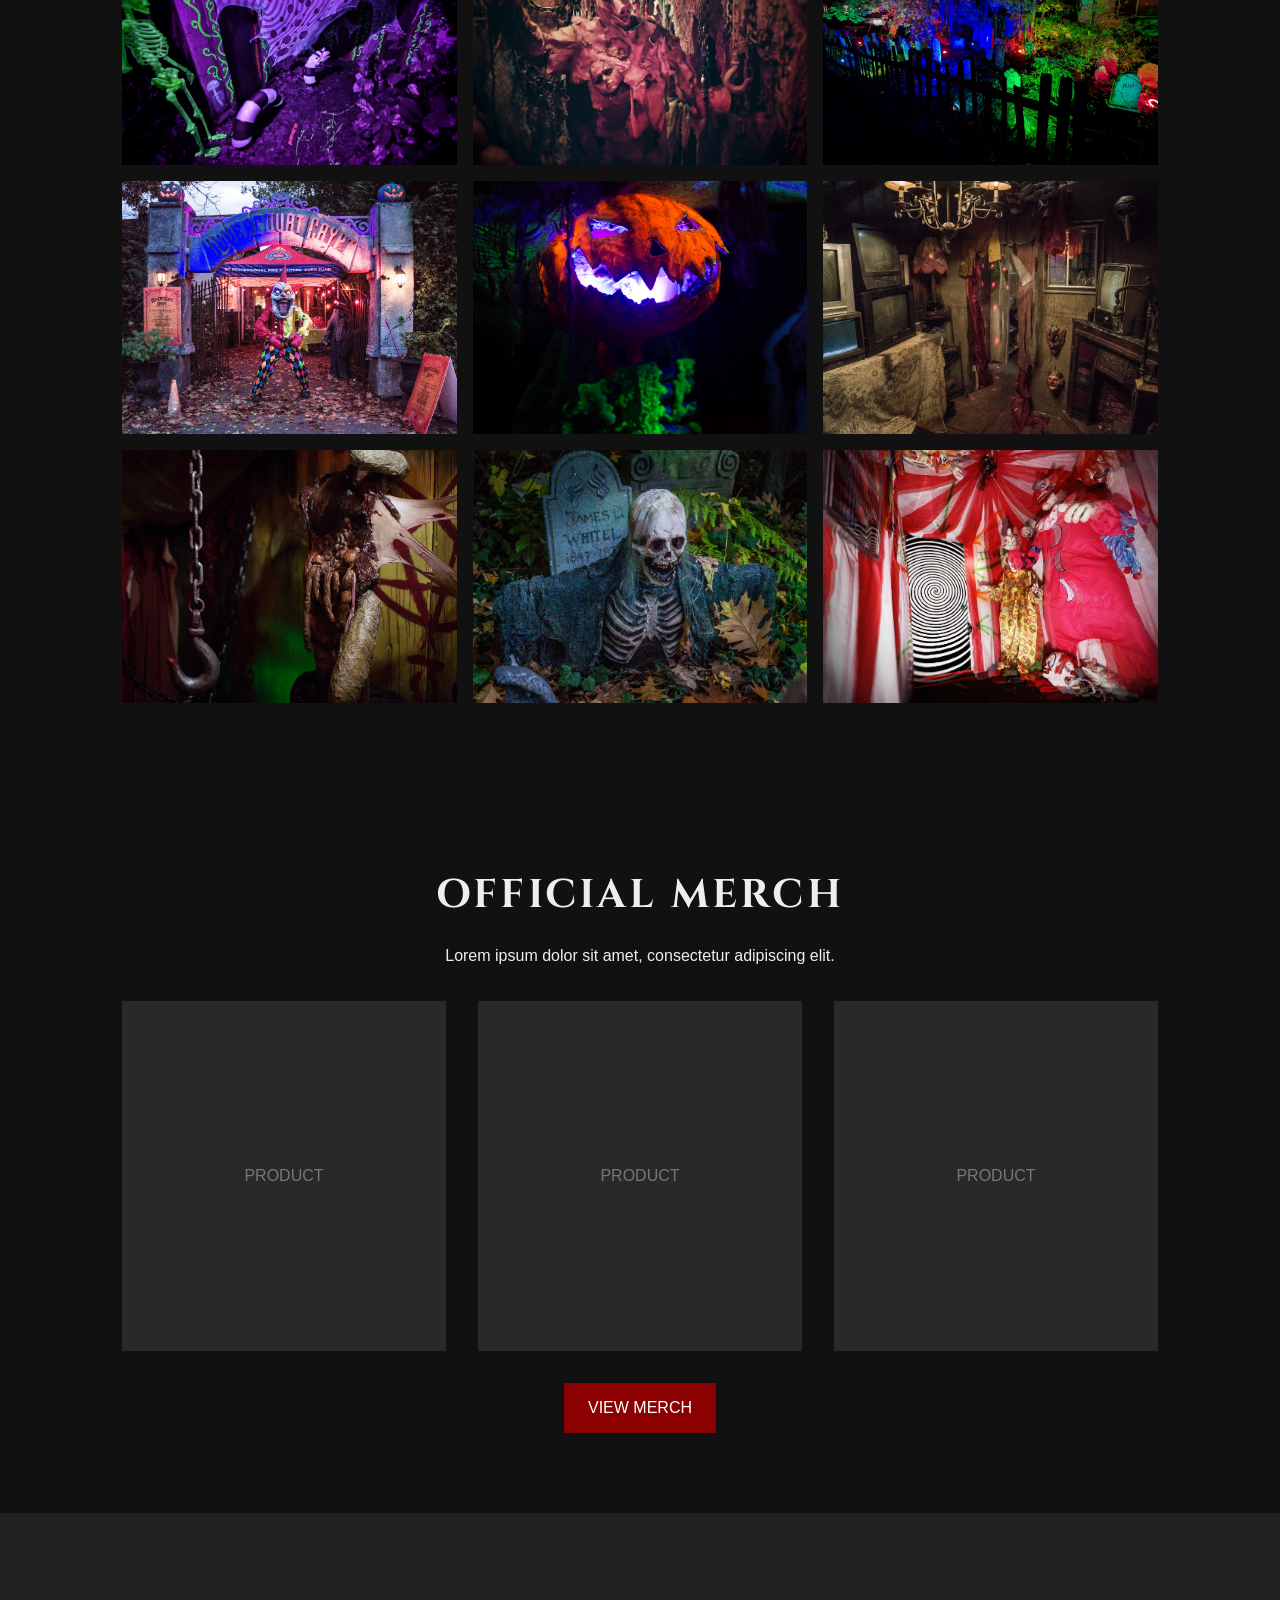
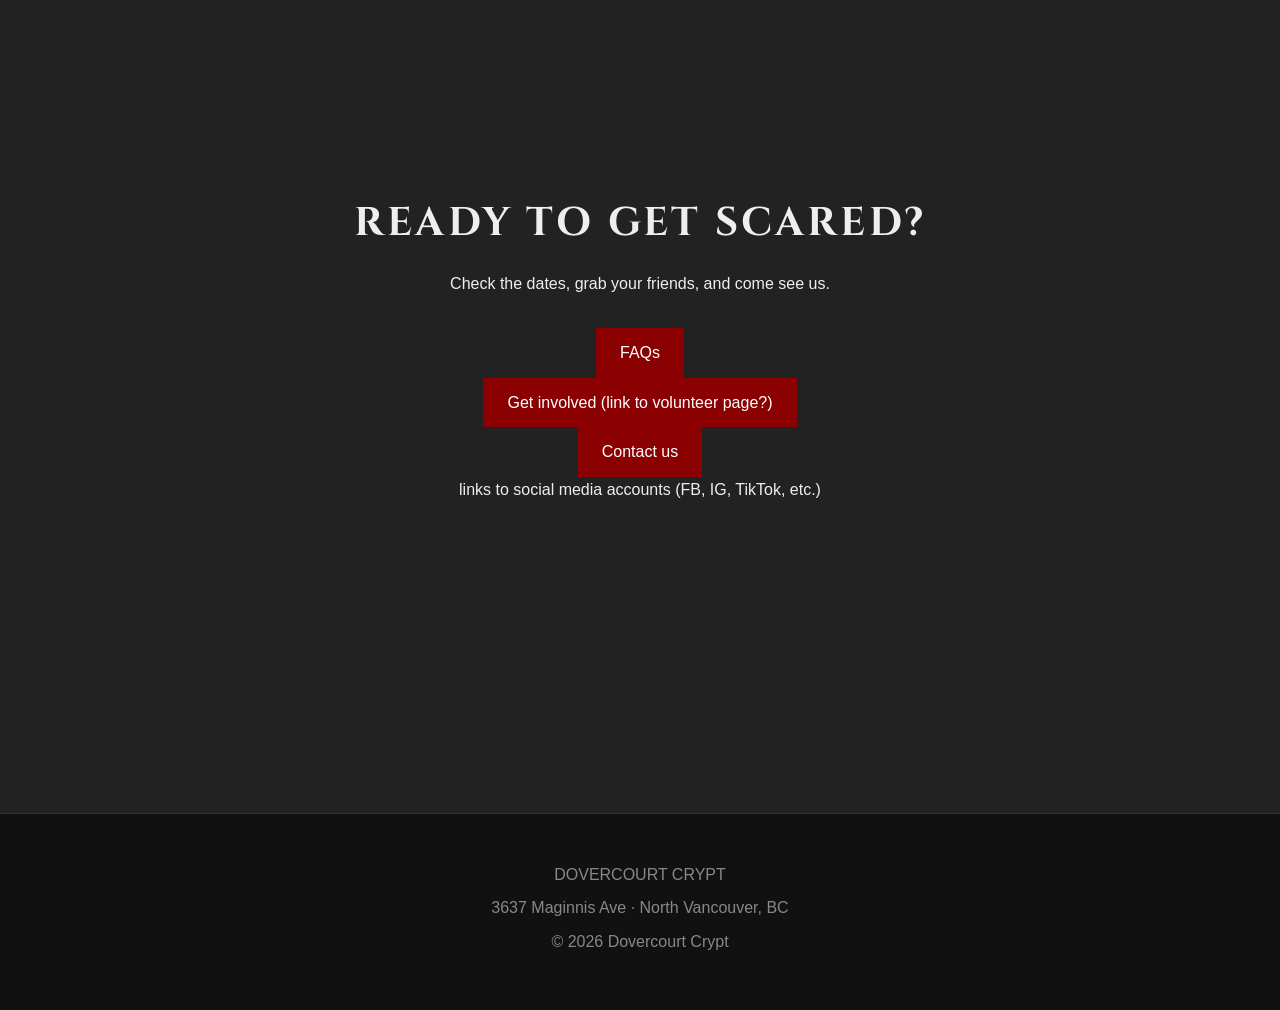
==== commit 48a7ce31: "Update header font family (google fonts)" ====
--- a/index.html
+++ b/index.html
@@ -6,6 +6,10 @@
     <meta name="viewport" content="width=device-width, initial-scale=1.0">
 
     <title>Dovercourt Crypt</title>
+    <link rel="preconnect" href="https://fonts.googleapis.com">
+    <link rel="preconnect" href="https://fonts.gstatic.com" crossorigin>
+    <link href="https://fonts.googleapis.com/css2?family=Cinzel:wght@400;500;600;700;800;900&display=swap"
+        rel="stylesheet">
     <link rel="stylesheet" href="style.css">
     <script src="script.js" defer></script>
 </head>
@@ -58,7 +62,7 @@
 
                 <div class="info-card">
                     <h3>DATES</h3>
-                    <p>September 25 – October 31</p>
+                    <p>October 16 – October 31</p>
                 </div>
 
                 <div class="info-card">
--- a/style.css
+++ b/style.css
@@ -54,6 +54,13 @@
     width: auto;
     display: block;
     filter: invert(1);
+}
+
+section h2 {
+    font-family: "Cinzel", serif;
+    font-weight: 700;
+    font-size: 2.5rem;
+    letter-spacing: 0.08em;
 }
 
 nav {
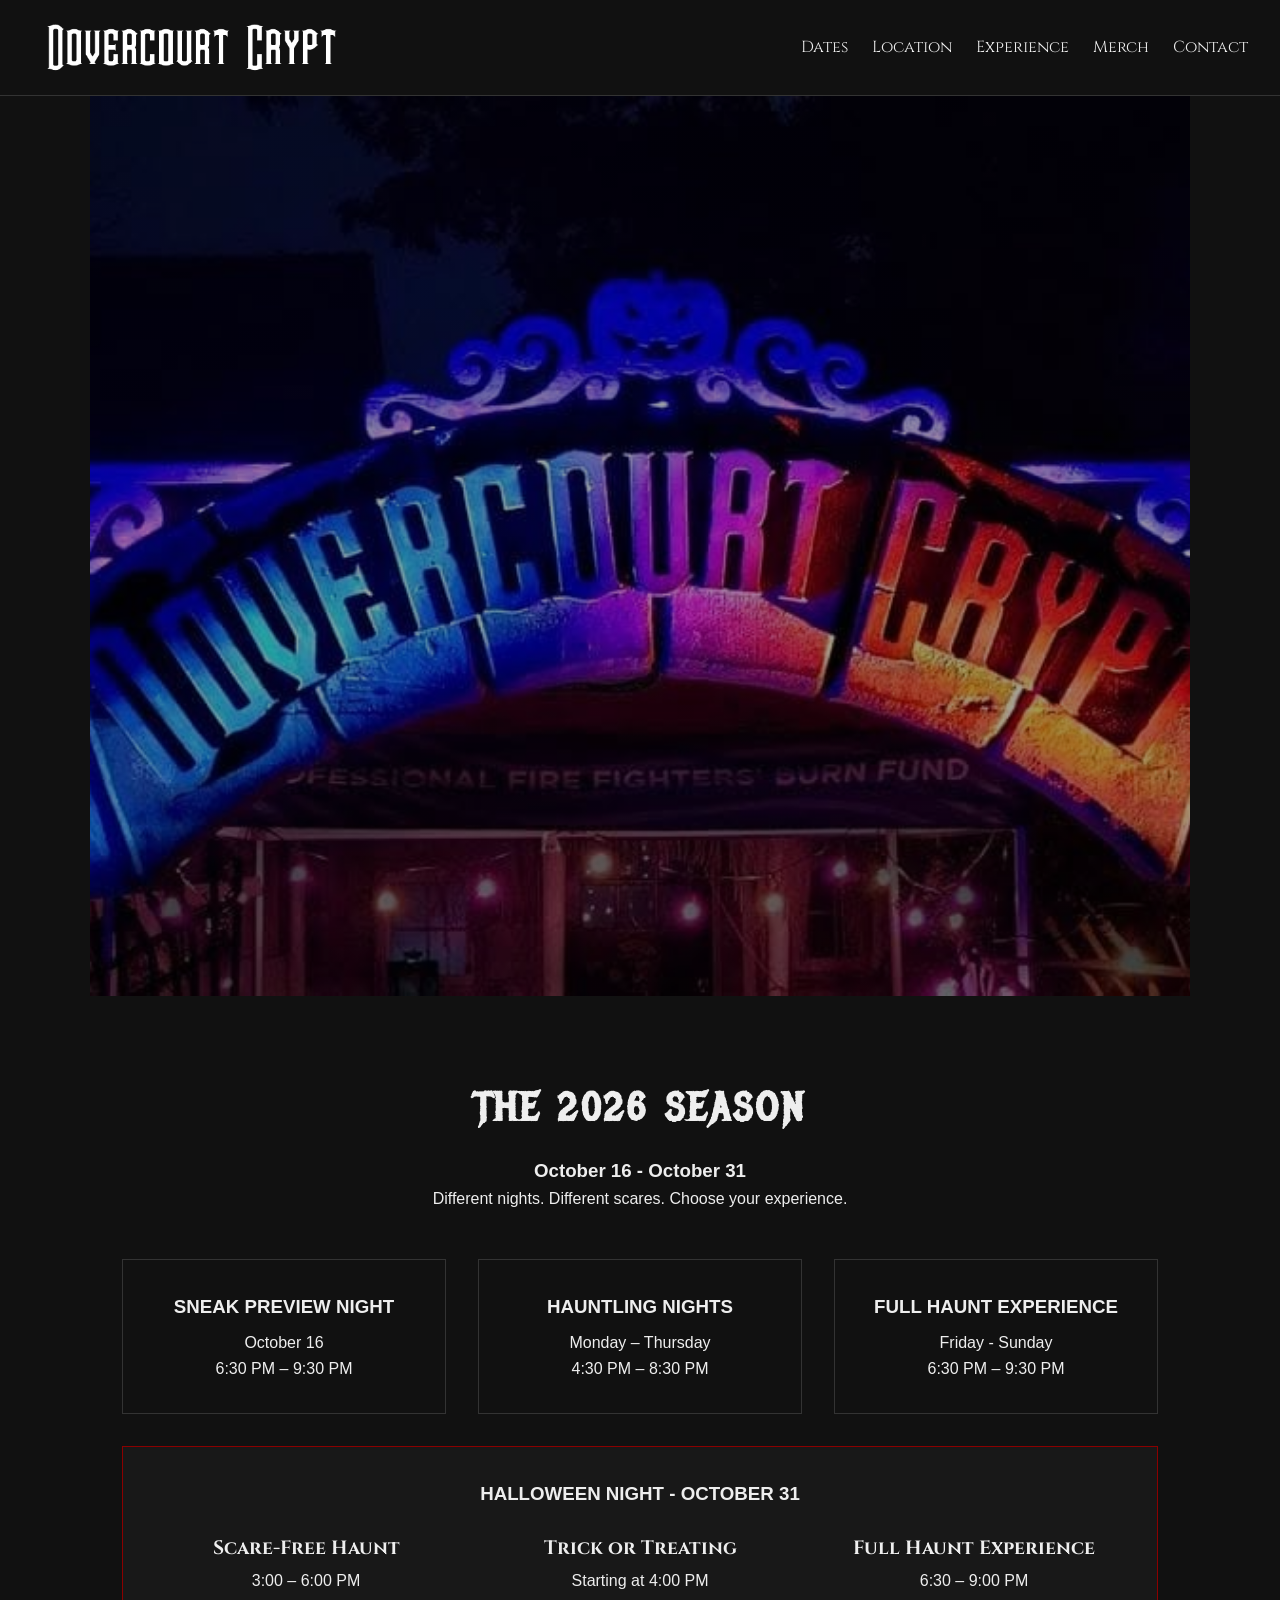
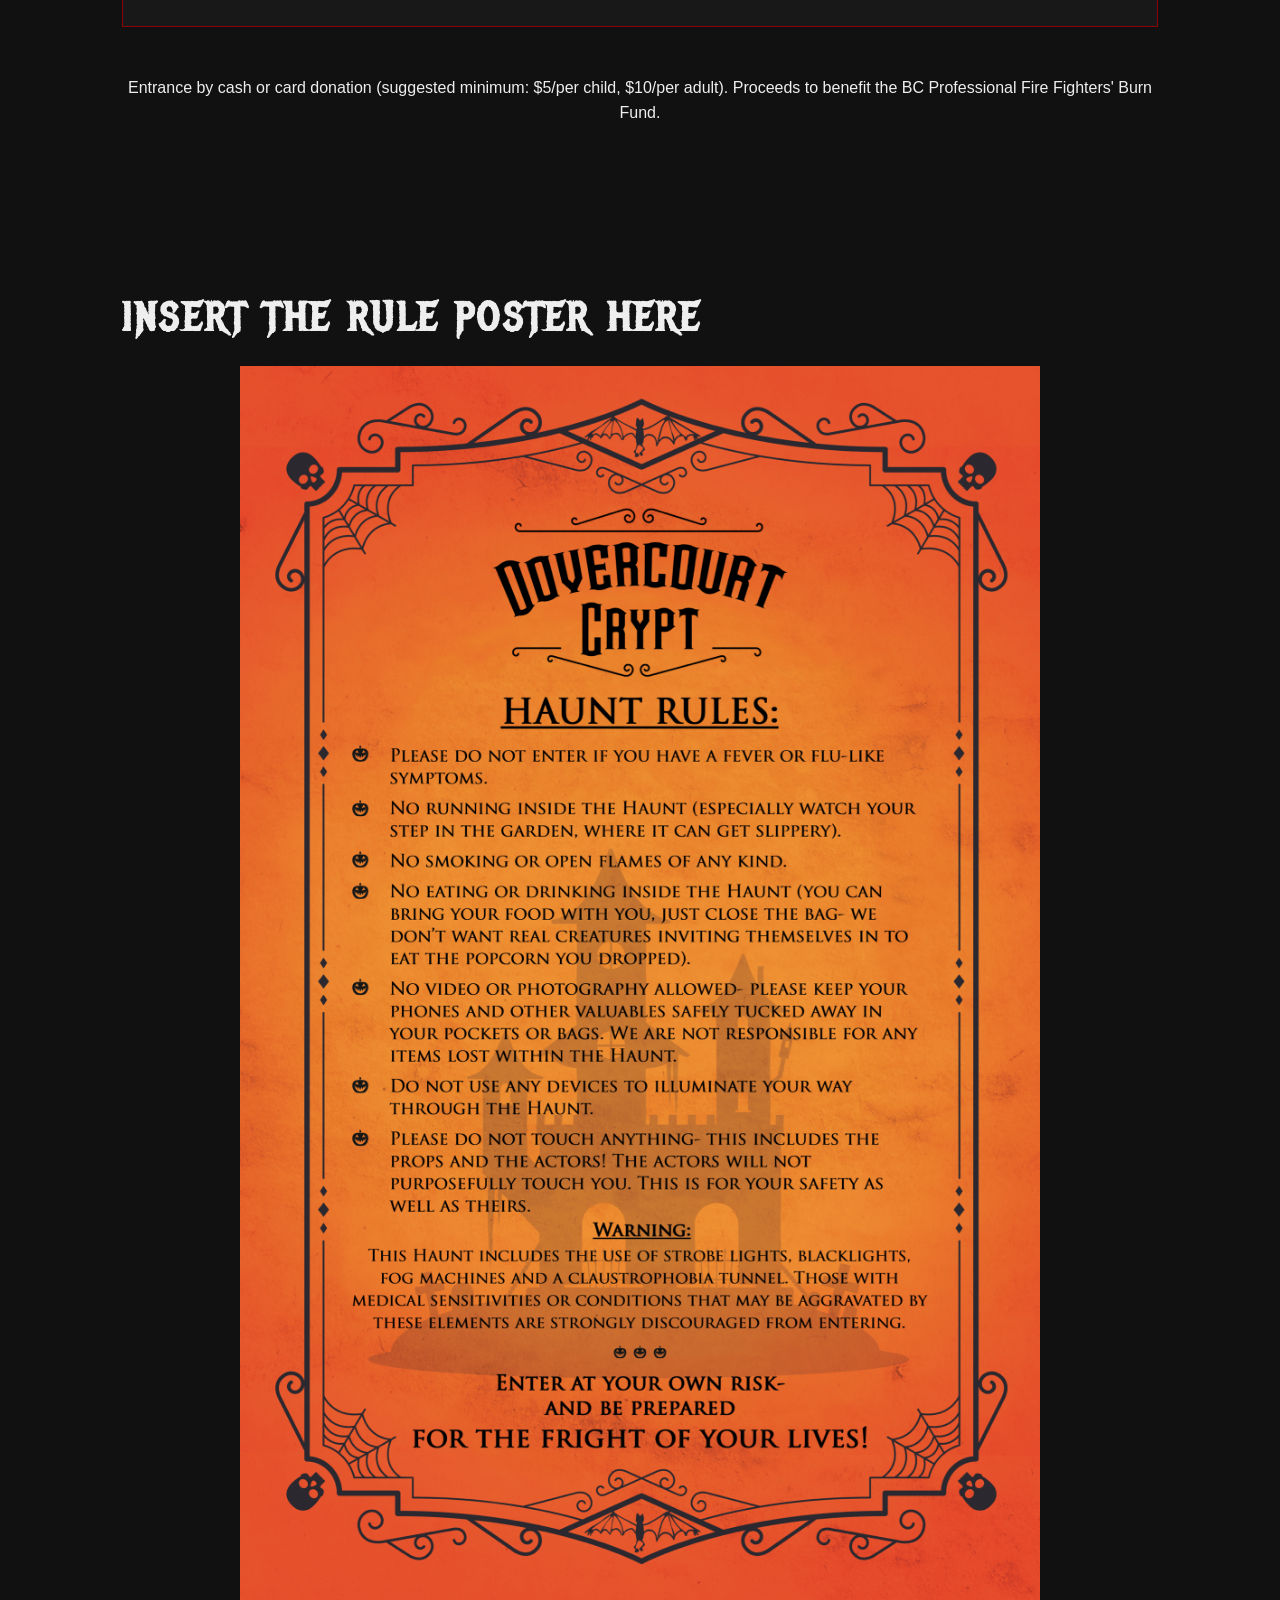
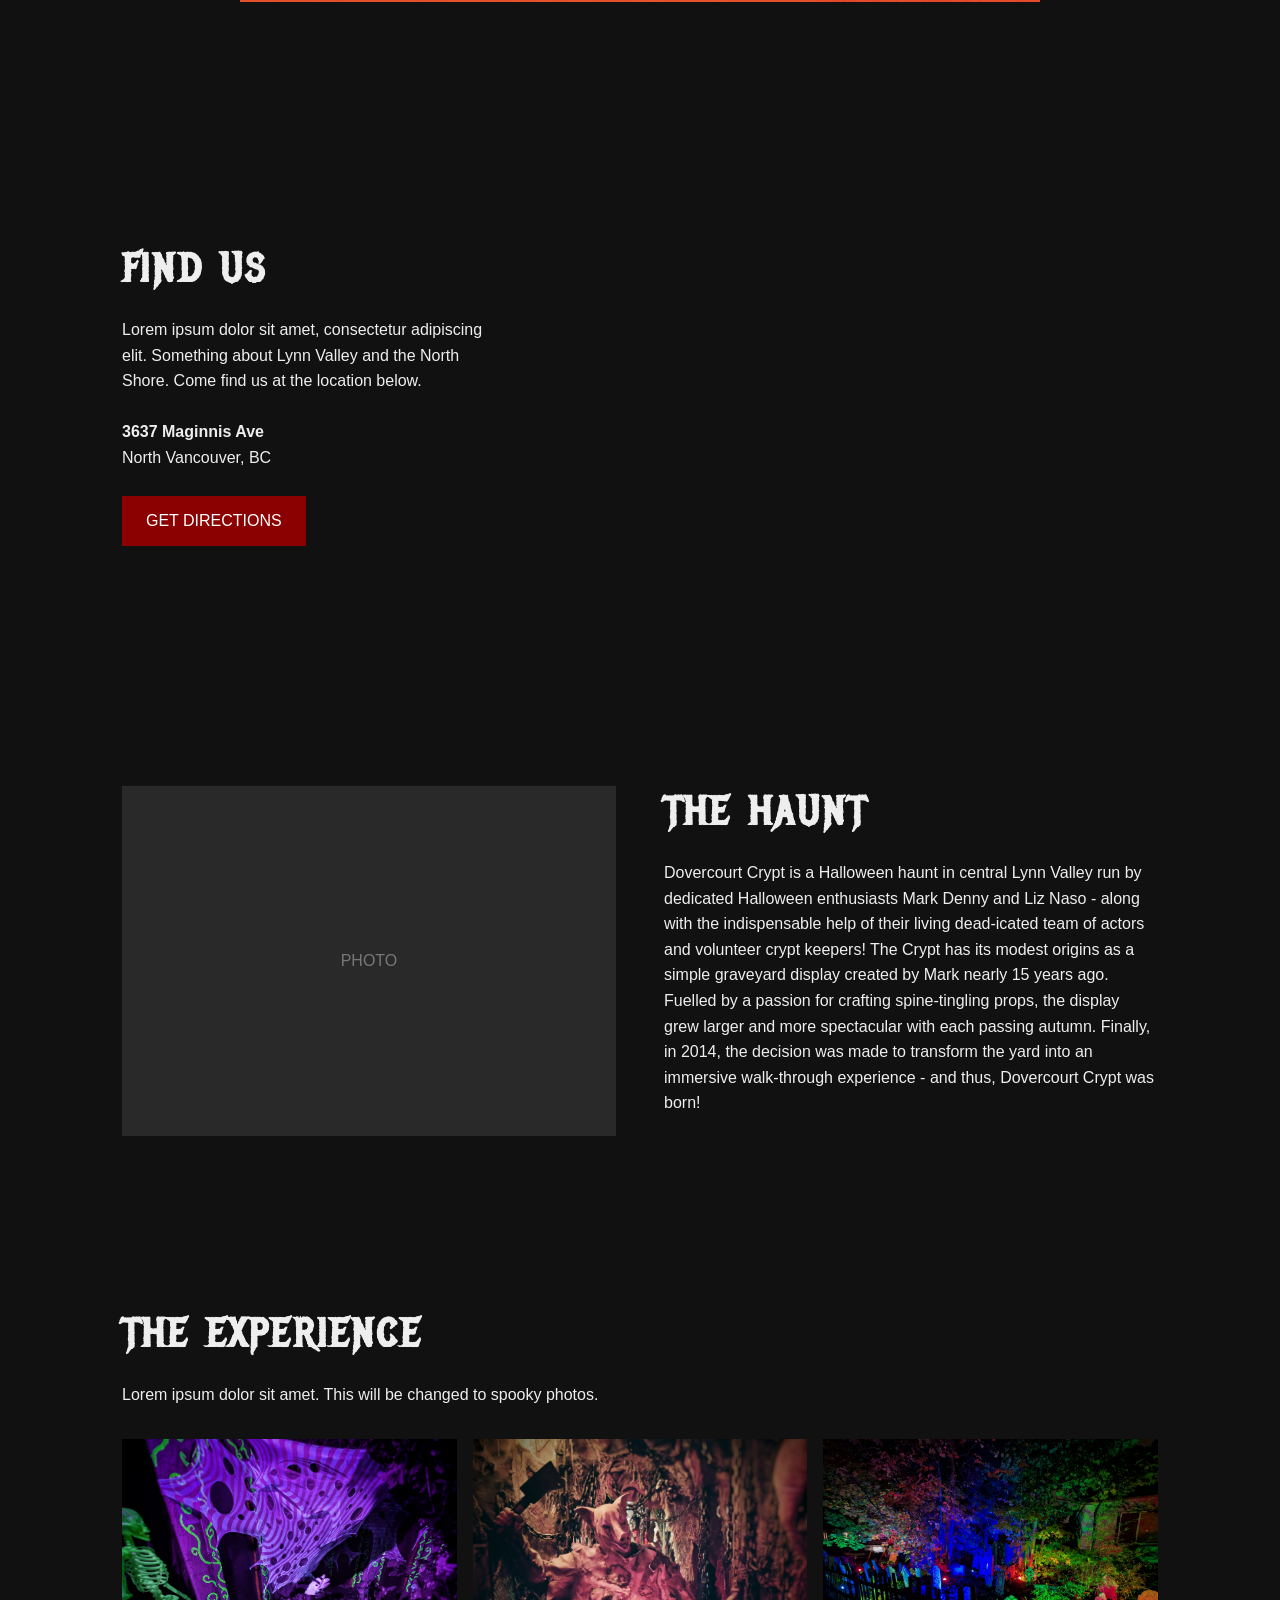
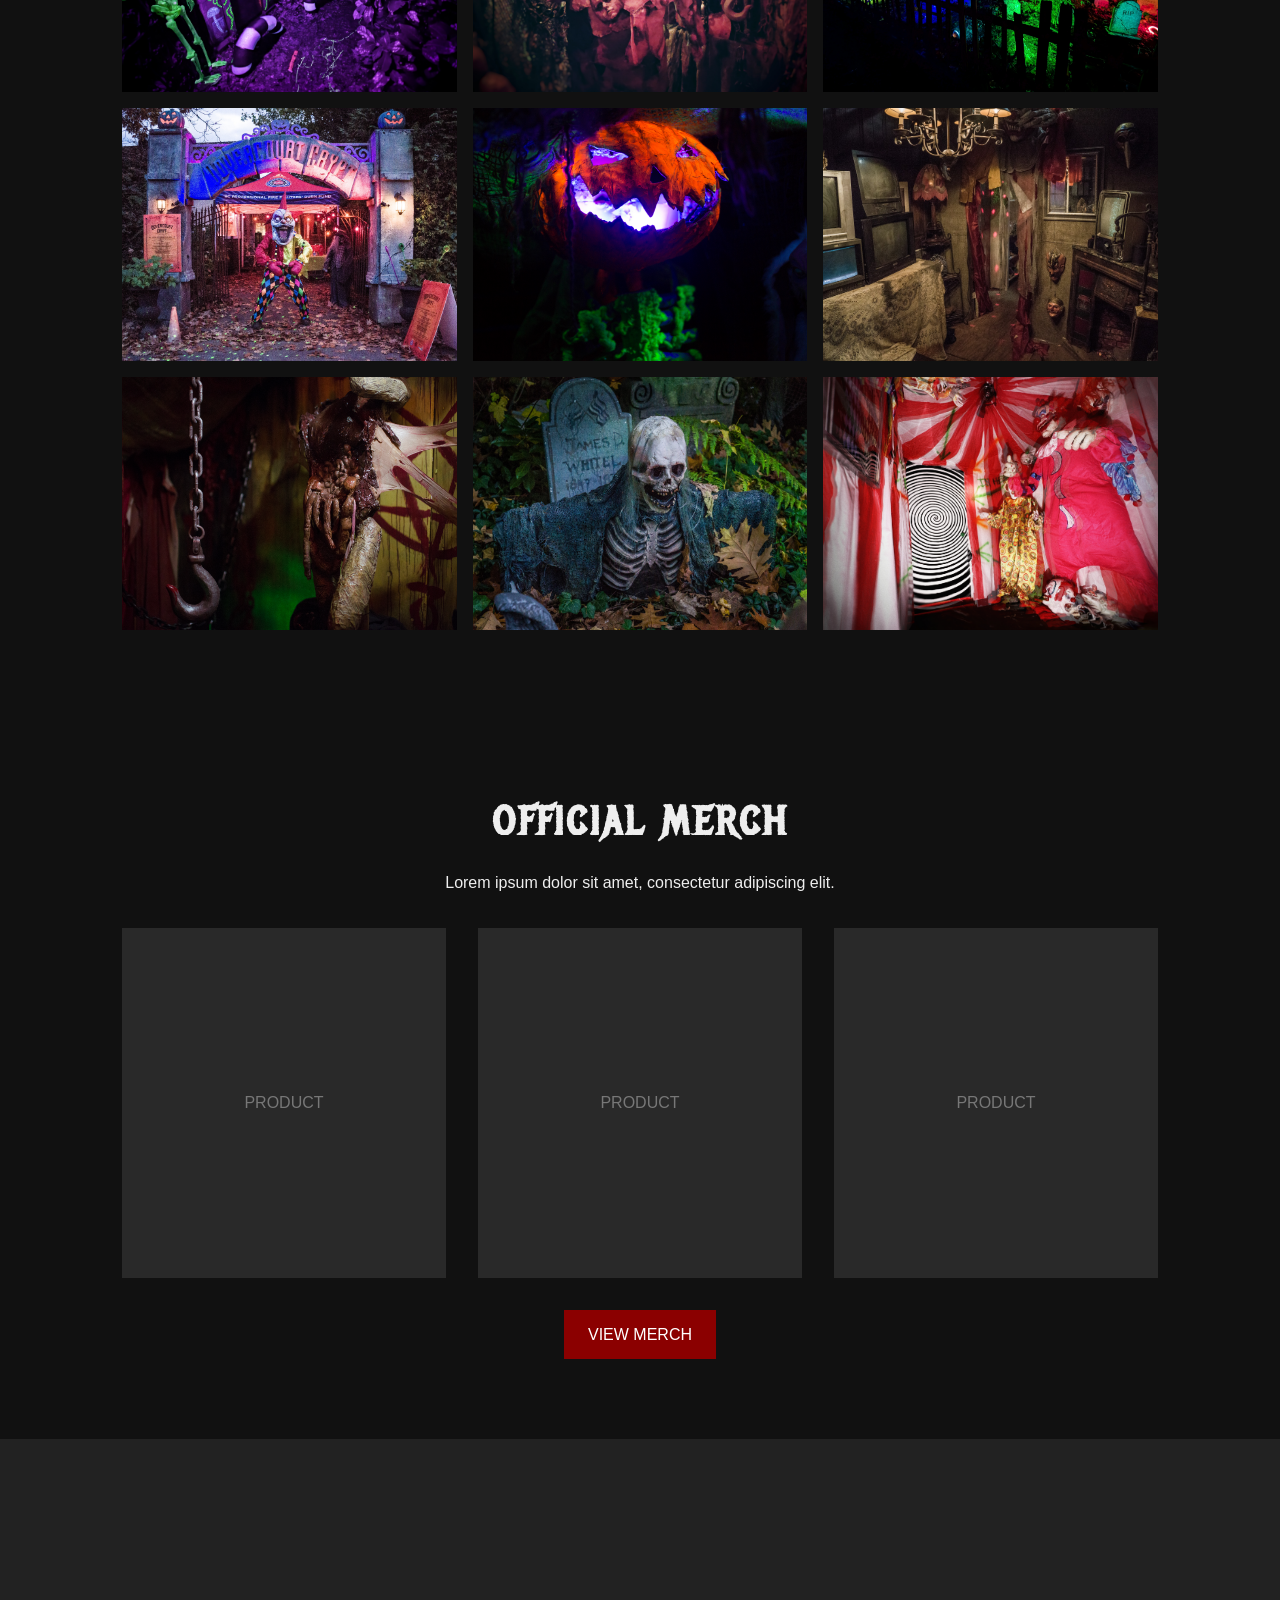
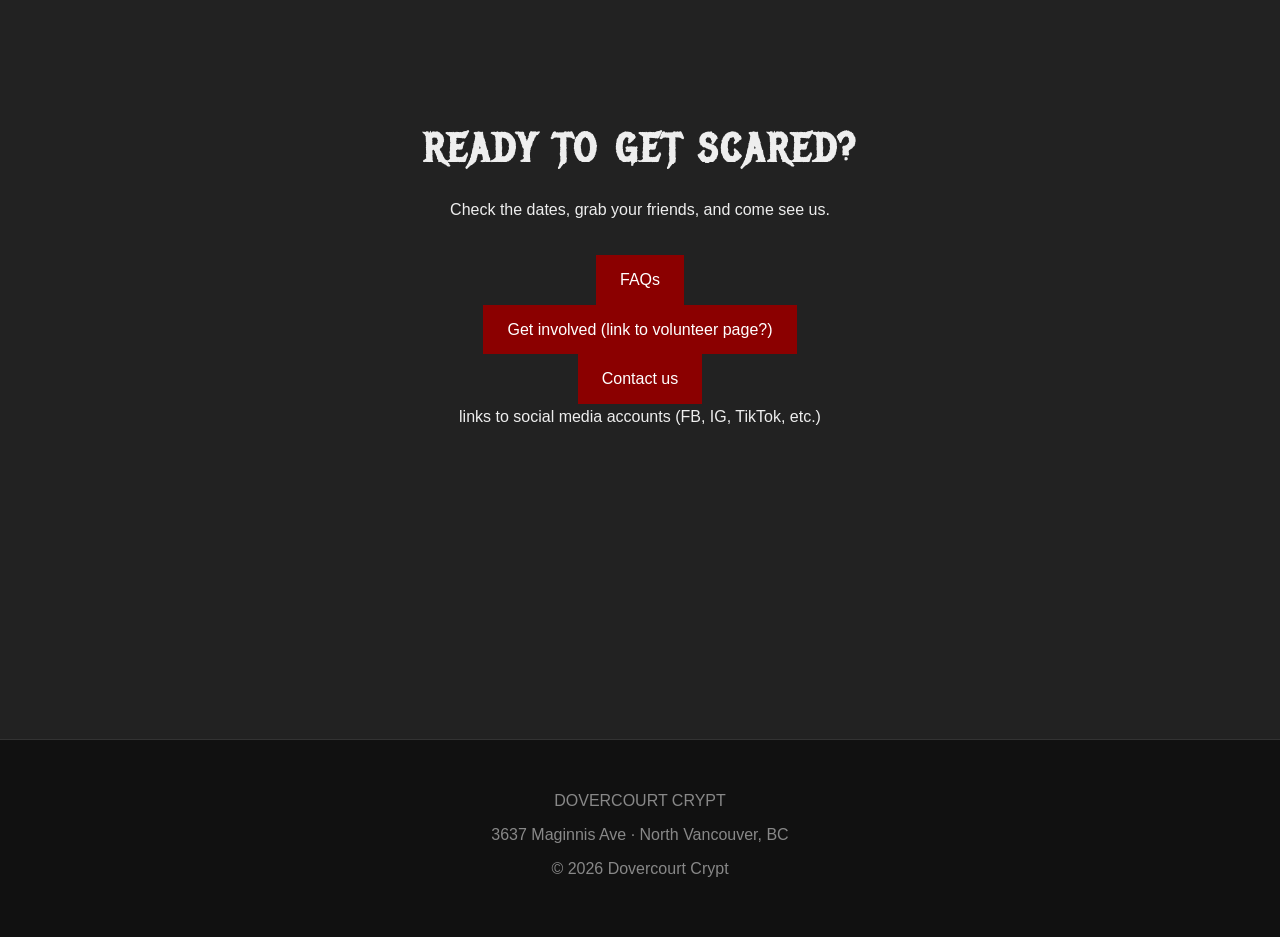
==== commit c7efbf05: "Replace placeholder dates and times with accurate information, add rules poster" ====
--- a/index.html
+++ b/index.html
@@ -8,7 +8,7 @@
     <title>Dovercourt Crypt</title>
     <link rel="preconnect" href="https://fonts.googleapis.com">
     <link rel="preconnect" href="https://fonts.gstatic.com" crossorigin>
-    <link href="https://fonts.googleapis.com/css2?family=Cinzel:wght@400;500;600;700;800;900&display=swap"
+    <link href="https://fonts.googleapis.com/css2?family=Cinzel:wght@400..900&family=Metal+Mania&display=swap"
         rel="stylesheet">
     <link rel="stylesheet" href="style.css">
     <script src="script.js" defer></script>
@@ -36,7 +36,7 @@
 
         <!-- HERO -->
         <section class="hero">
-            <h1>ENTER IF YOU DARE</h1>
+            <!-- <h1>ENTER IF YOU DARE</h1>
 
             <p>
                 Lorem ipsum dolor sit amet, consectetur adipiscing elit.
@@ -45,7 +45,7 @@
 
             <a href="#dates" class="button">
                 PLAN YOUR VISIT
-            </a>
+            </a> -->
         </section>
 
 
@@ -53,45 +53,64 @@
         <section class="info" id="dates">
 
             <h2>THE 2026 SEASON</h2>
-
-            <p>
-                No reservations. Just show up, pay admission, and enter the darkness.
+            <h3>October 16 - October 31</h3>
+
+            <p>
+                Different nights. Different scares. Choose your experience.
             </p>
 
             <div class="info-grid">
 
                 <div class="info-card">
-                    <h3>DATES</h3>
-                    <p>October 16 – October 31</p>
+                    <h3>SNEAK PREVIEW NIGHT</h3>
+                    <p>October 16</p>
+                    <p>6:30 PM – 9:30 PM</p>
                 </div>
 
                 <div class="info-card">
-                    <h3>HOURS</h3>
-                    <p>3:00 PM – 5:00 PM</p>
-                    <p>6:00 PM – 9:00 PM</p>
+                    <h3>HAUNTLING NIGHTS</h3>
+                    <p>Monday – Thursday</p>
+                    <p>4:30 PM – 8:30 PM</p>
                 </div>
 
                 <div class="info-card">
-                    <h3>ADMISSION</h3>
-                    <p>Suggested minimum donation:</p>
-                    <p>$5 child $10 adult at the door</p>
-                    <p>Cash and tap accepted.</p>
-                </div>
-
-            </div>
-
+                    <h3>FULL HAUNT EXPERIENCE</h3>
+                    <p>Friday - Sunday</p>
+                    <p>6:30 PM – 9:30 PM</p>
+                </div>
+
+                <div class="info-card-extended">
+                    <h3>HALLOWEEN NIGHT - OCTOBER 31</h3>
+                    <div class="halloween-schedule">
+                        <div>
+                            <strong>Scare-Free Haunt</strong>
+                            <p>3:00 – 6:00 PM</p>
+                        </div>
+
+                        <div>
+                            <strong>Trick or Treating</strong>
+                            <p>Starting at 4:00 PM</p>
+                        </div>
+
+                        <div>
+                            <strong>Full Haunt Experience</strong>
+                            <p>6:30 – 9:00 PM</p>
+                        </div>
+                    </div>
+                </div>
+            </div>
+
+            <p>
+                Entrance by cash or card donation (suggested minimum: $5/per child, $10/per adult). Proceeds to benefit the BC Professional Fire Fighters' Burn Fund.
+            </p>
         </section>
 
         <!-- RULES -->
         <section id="rules" class="rules">
             <div>
                 <h2>INSERT THE RULE POSTER HERE</h2>
-
-                <p>
-                    Lorem ipsum dolor sit amet, consectetur adipiscing elit. Something about Lynn Valley and the North
-                    Shore.
-                    Come find us at the location below.
-                </p>
+                <img src="assets/Haunt Rules Poster.png" title="Dovercourt Crypt House Rules">
+            </div>
         </section>
 
 
--- a/style.css
+++ b/style.css
@@ -29,6 +29,13 @@
     text-decoration: none;
 }
 
+section h2 {
+    /* font-family: "Cinzel", serif; */
+    font-family: "Metal Mania", serif;
+    font-weight: 700;
+    font-size: 2.5rem;
+    letter-spacing: 0.08em;
+}
 
 /* =========================================
    NAVIGATION
@@ -36,7 +43,7 @@
 
 header {
     padding: 1rem 2rem;
-
+font-family: "Cinzel", serif;
     display: flex;
     justify-content: space-between;
     align-items: center;
@@ -56,12 +63,7 @@
     filter: invert(1);
 }
 
-section h2 {
-    font-family: "Cinzel", serif;
-    font-weight: 700;
-    font-size: 2.5rem;
-    letter-spacing: 0.08em;
-}
+
 
 nav {
     display: flex;
@@ -176,6 +178,7 @@
     gap: 2rem;
 
     margin-top: 3rem;
+    margin-bottom: 3rem;
 }
 
 .info-card {
@@ -188,6 +191,43 @@
     margin-bottom: 0.5rem;
 }
 
+.info-card-extended {
+      grid-column: 1 / -1;
+
+    padding: 2rem;
+
+    border: 1px solid #8b0000;
+
+    background: #181818;
+}
+
+.halloween-schedule {
+    display: grid;
+    grid-template-columns: repeat(3, 1fr);
+    gap: 2rem;
+    margin-top: 1.5rem;
+}
+
+.halloween-schedule > div {
+    text-align: center;
+}
+
+.halloween-schedule strong {
+    display: block;
+    font-family: "Cinzel", serif;
+    font-size: 1.2rem;
+    margin-bottom: 0.25rem;
+}
+
+/* =========================================
+   RULES
+========================================= */
+
+.rules img {
+    width: 100%;
+    max-width: 800px;
+    margin: 0 auto;
+}
 
 /* =========================================
    LOCATION
@@ -408,4 +448,9 @@
     section h2 {
         font-size: 2rem;
     }
+
+    .halloween-schedule {
+        grid-template-columns: 1fr;
+        gap: 1.5rem;
+    }
 }
